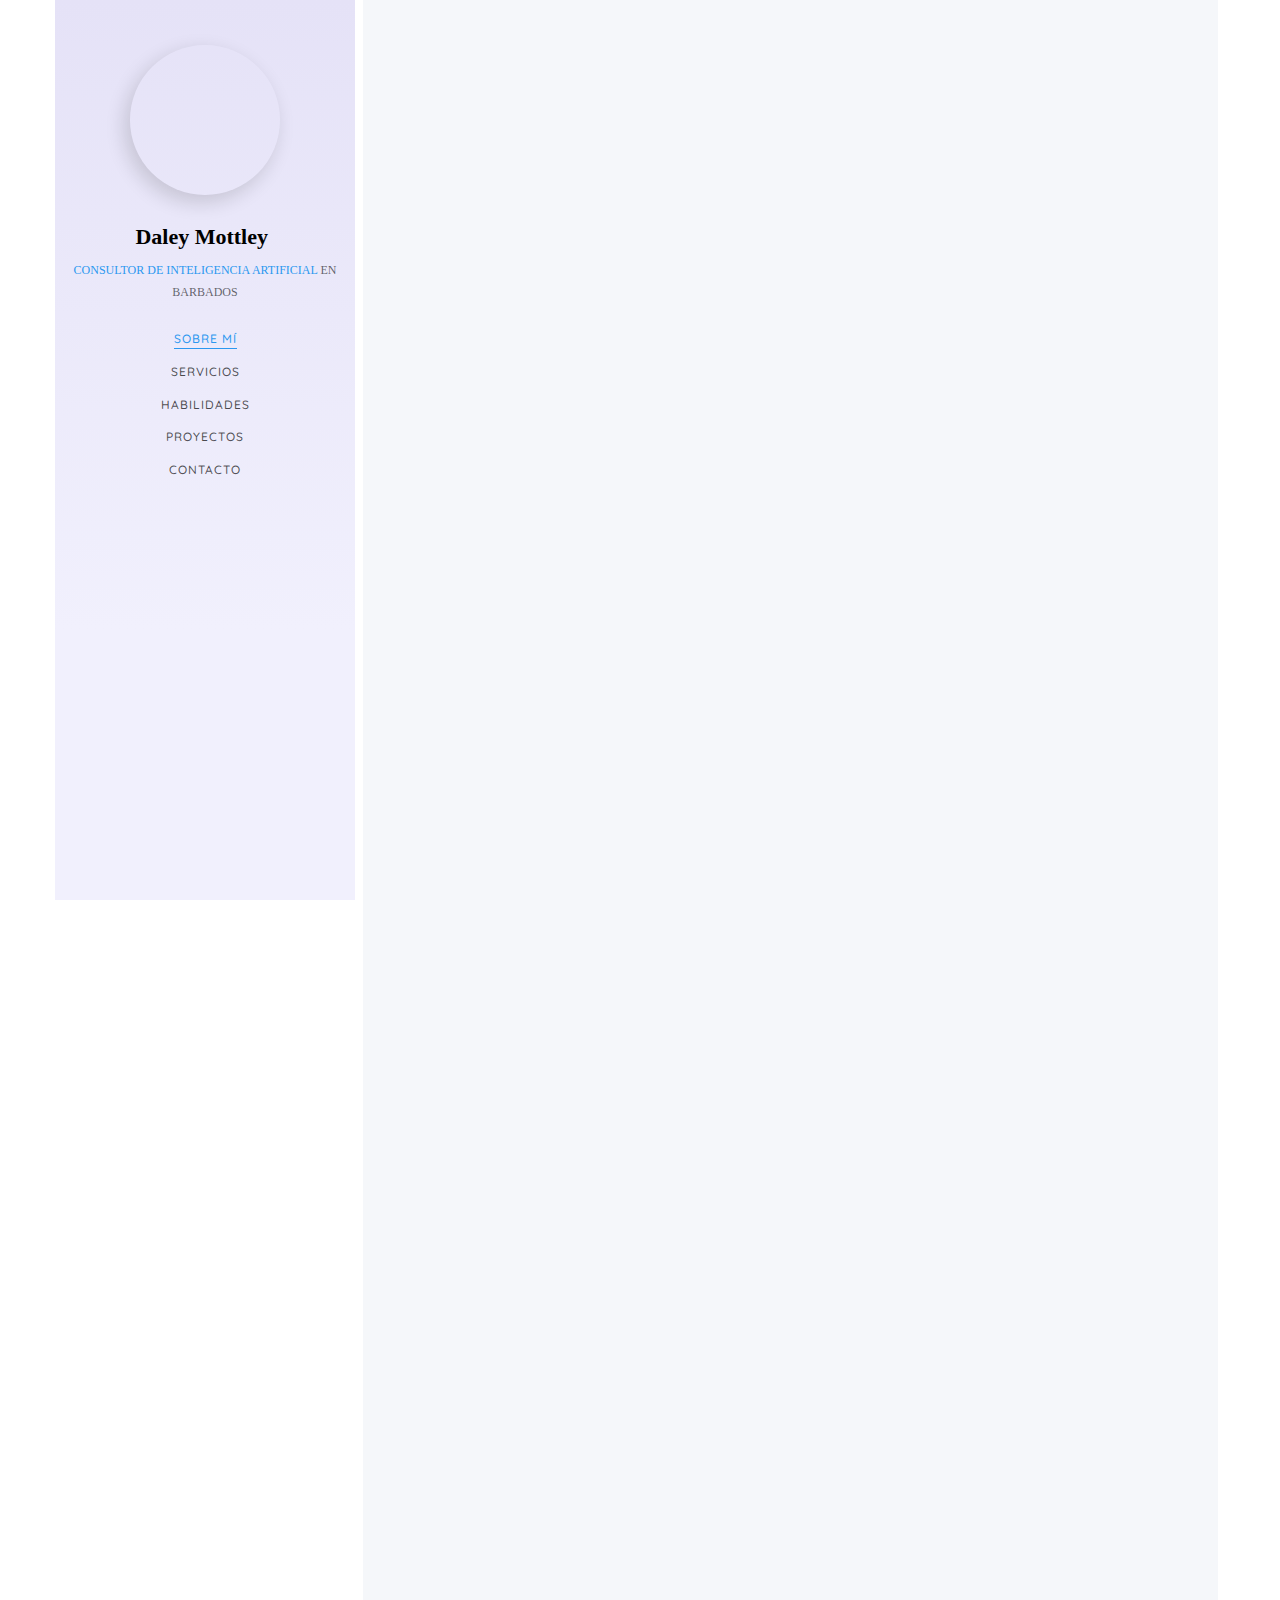
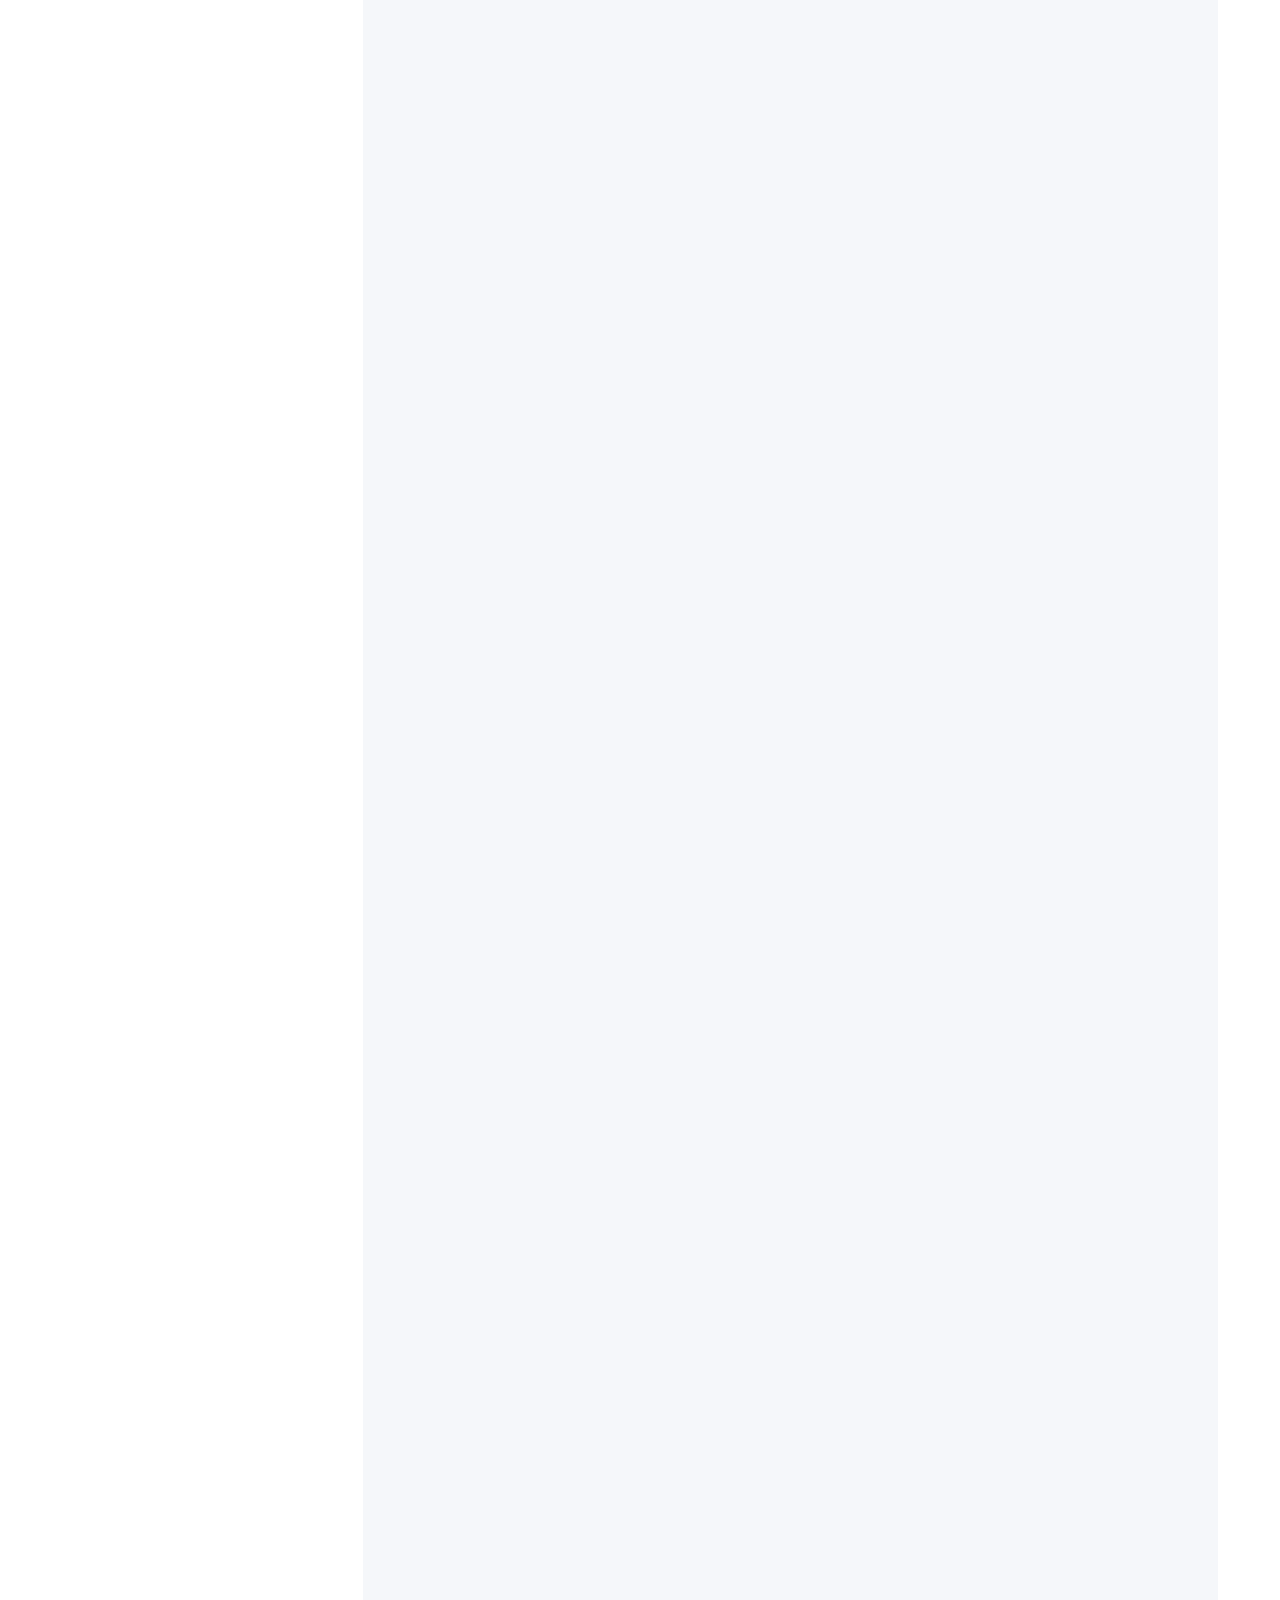
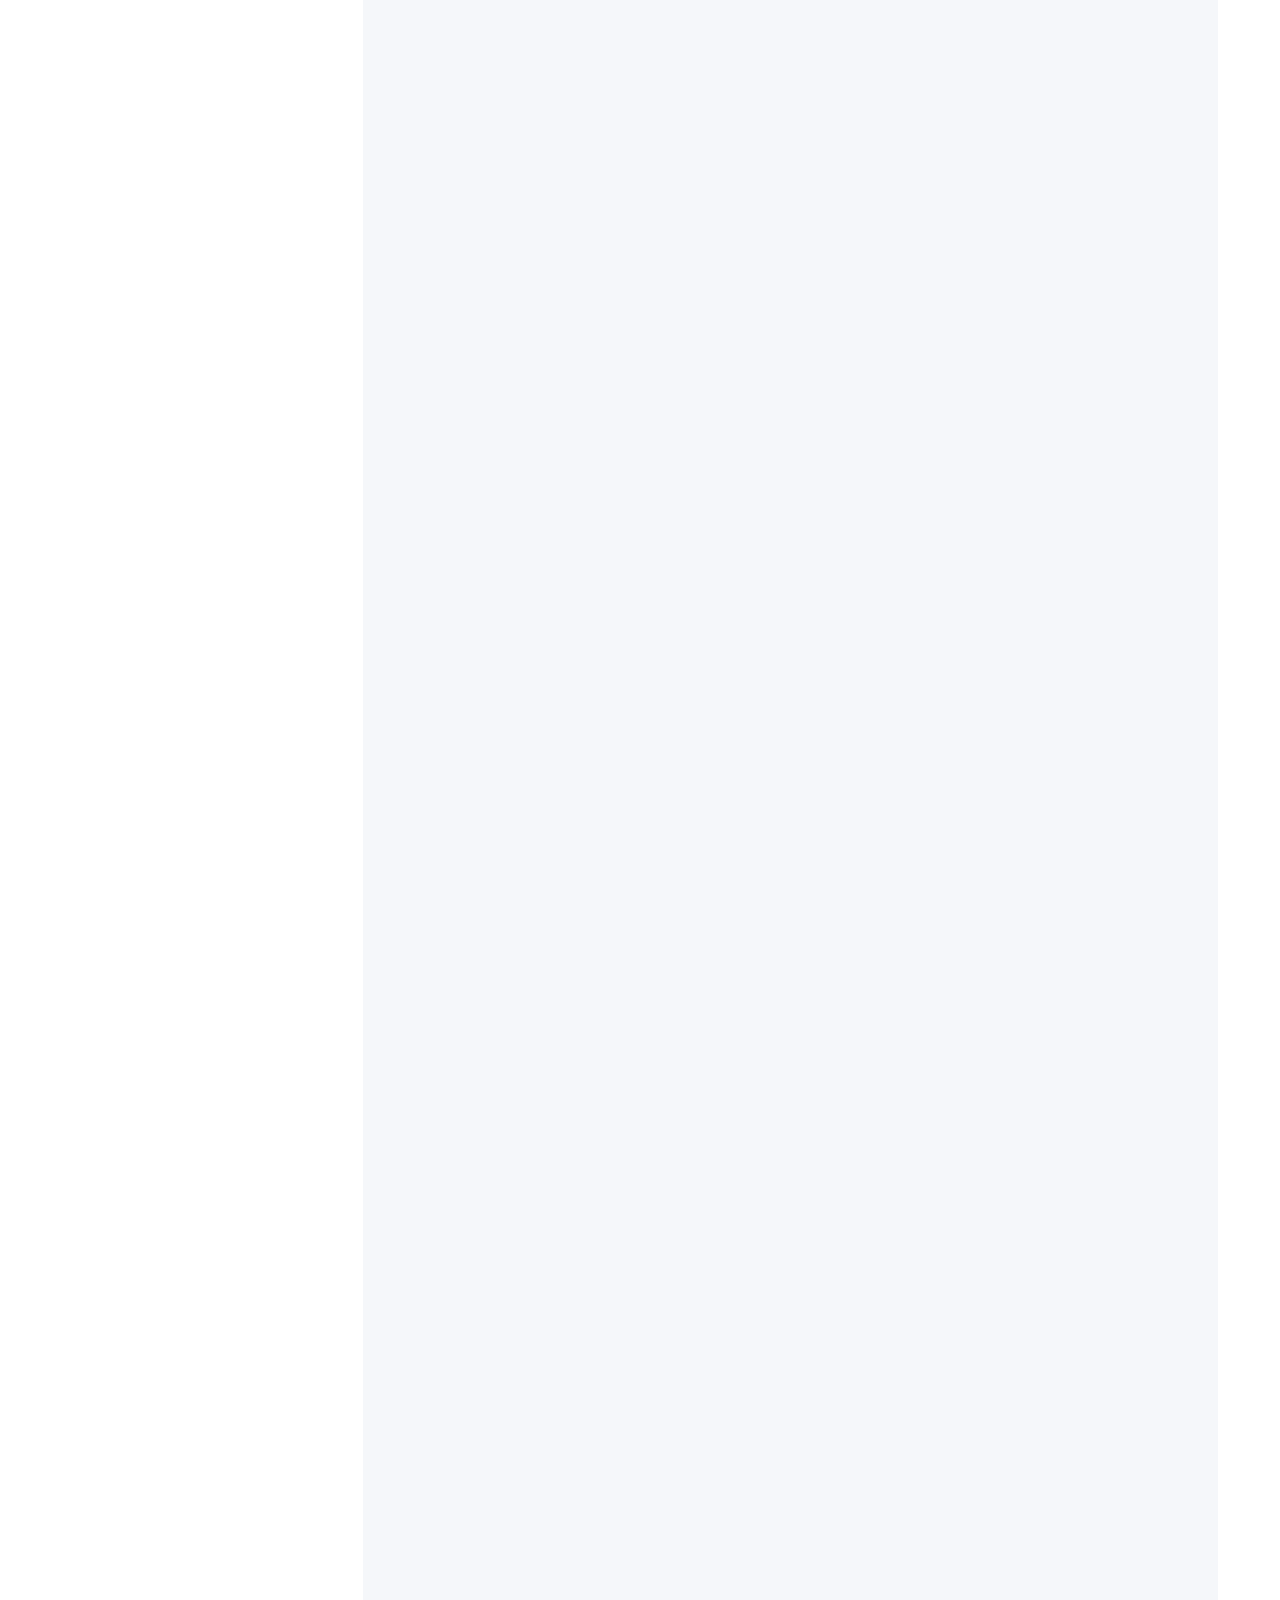
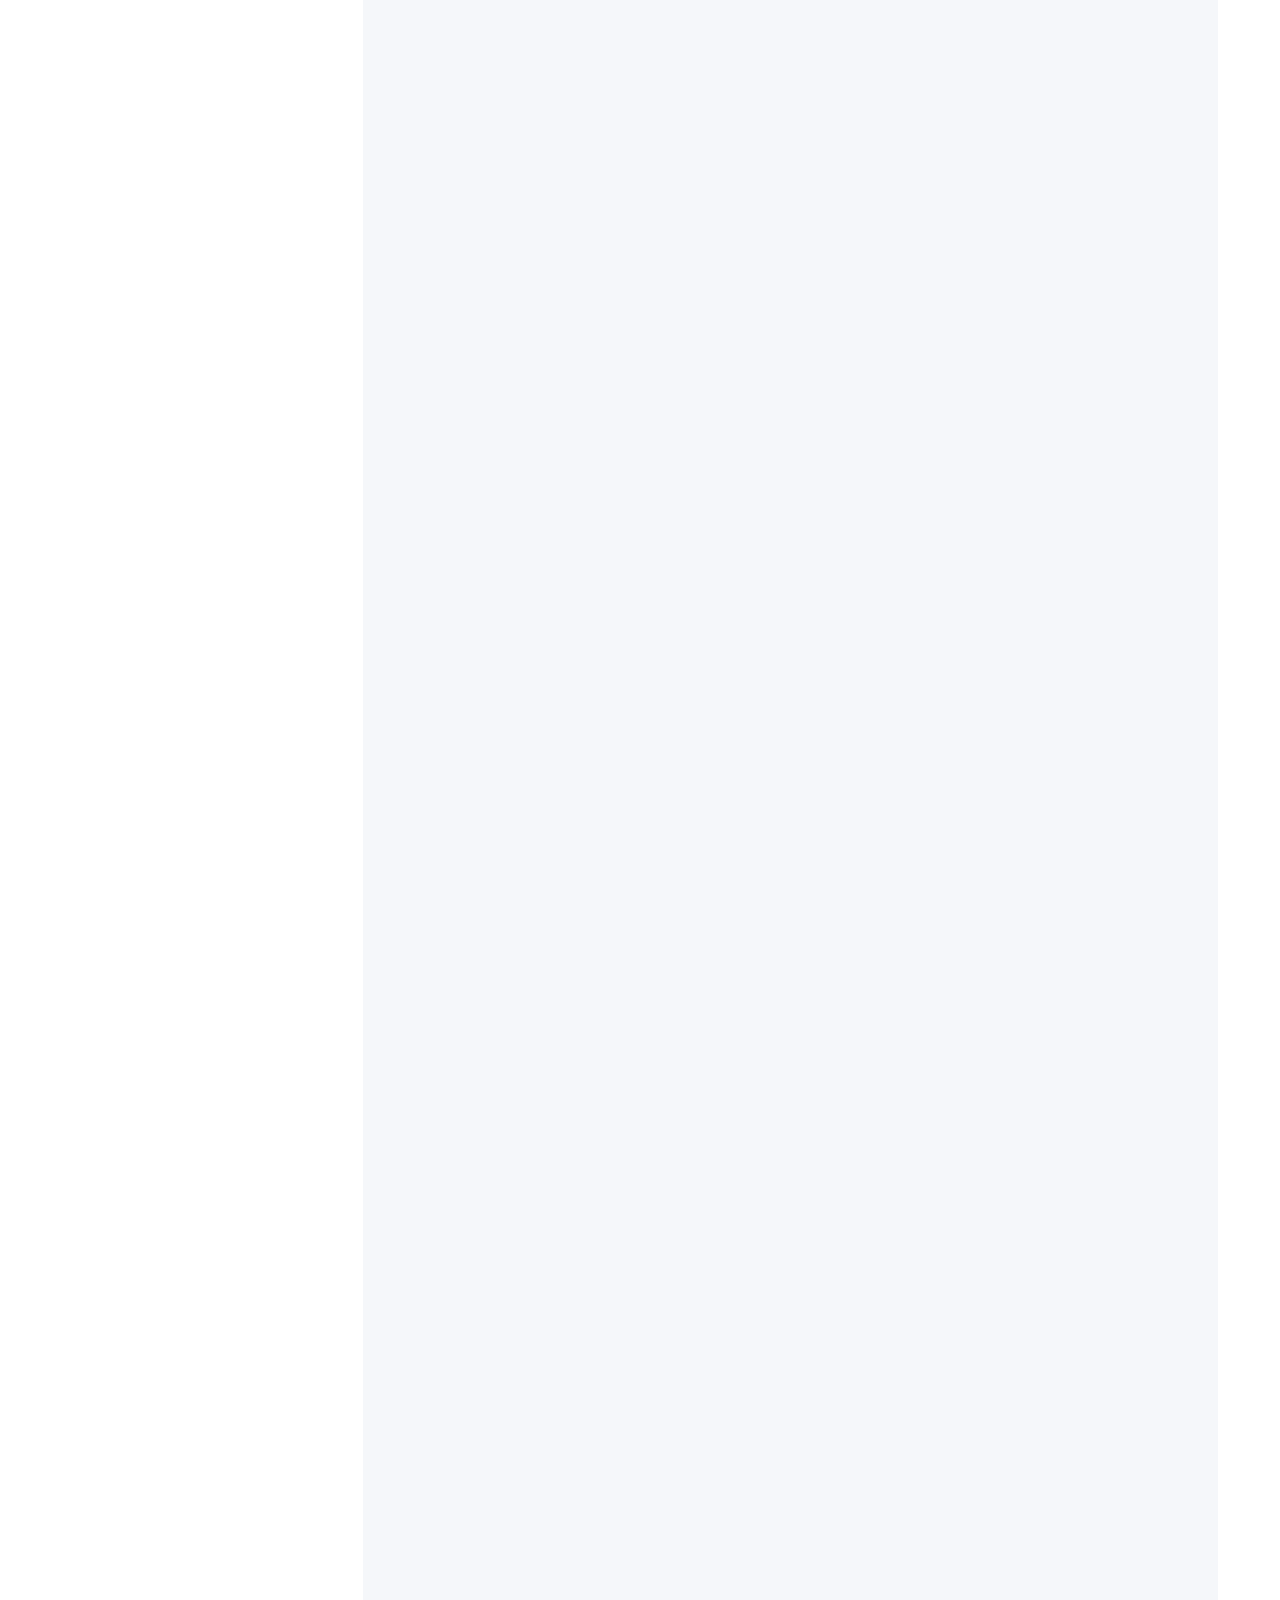
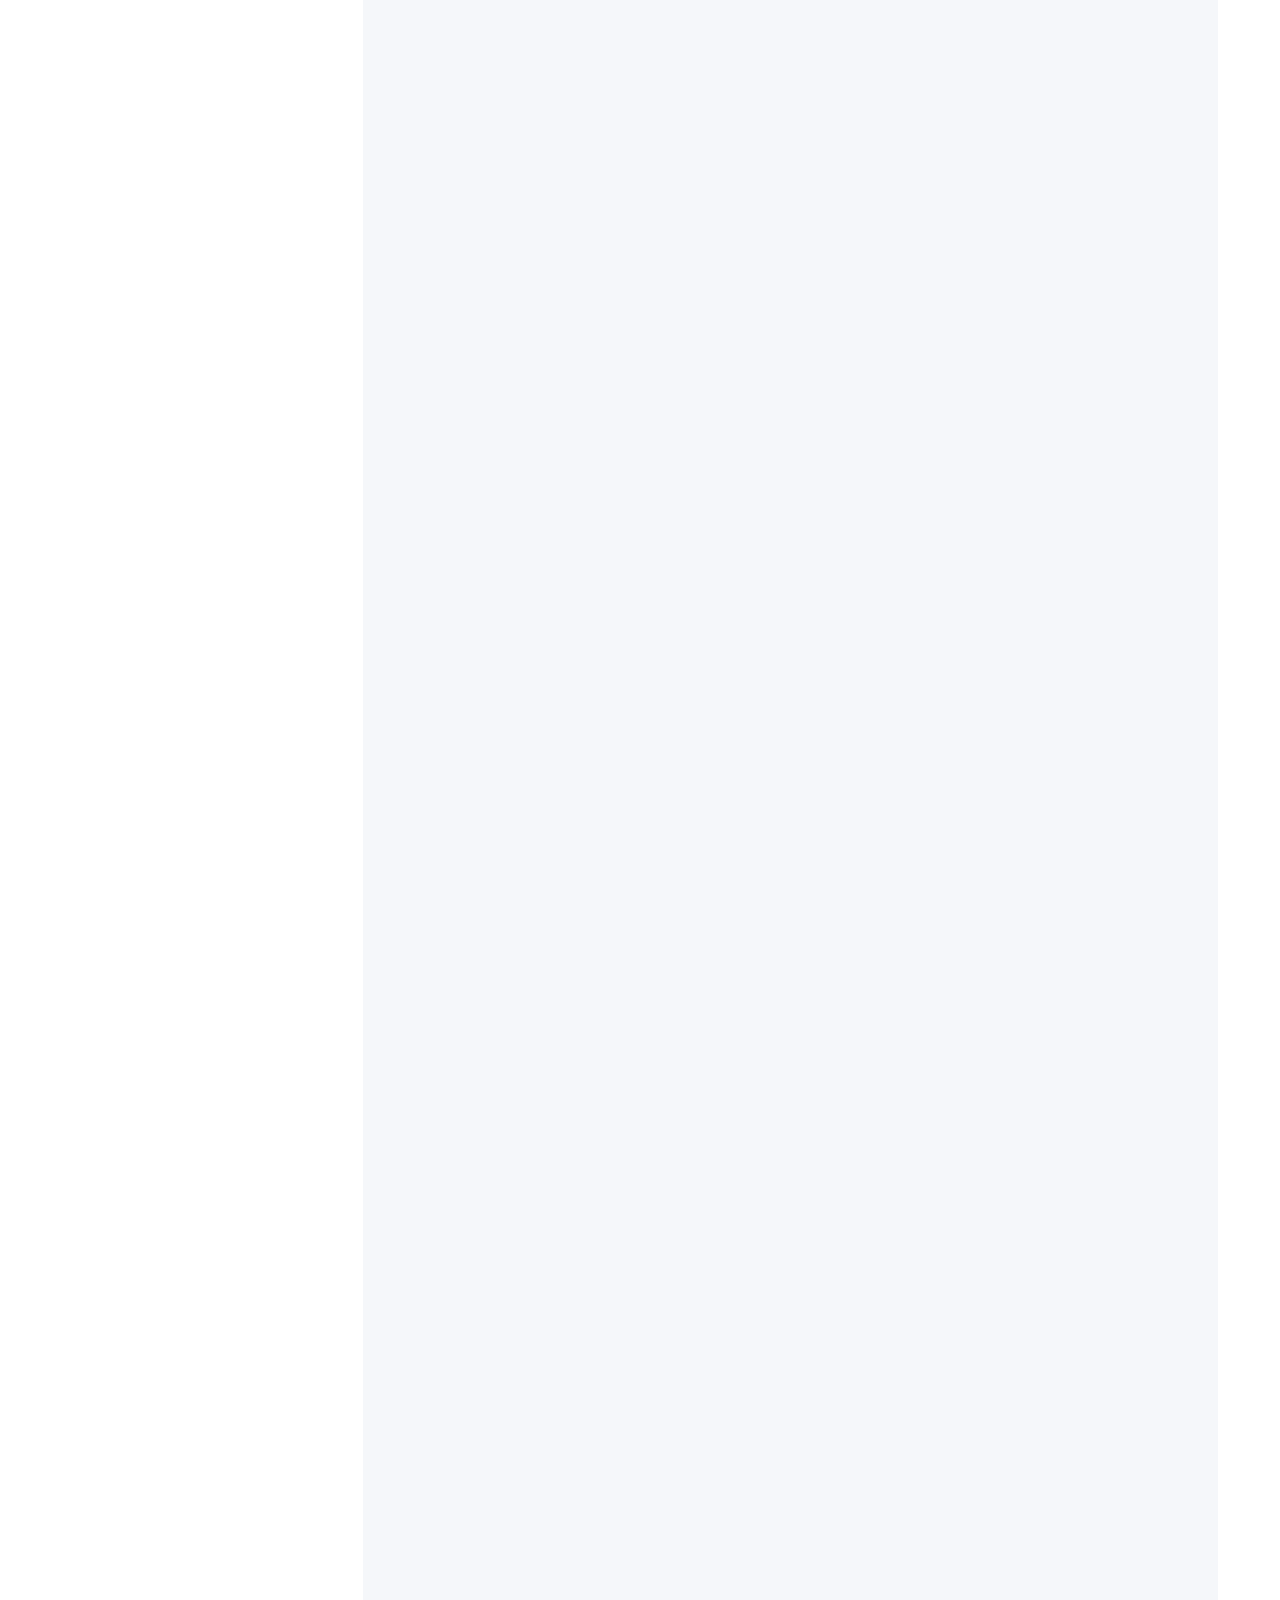
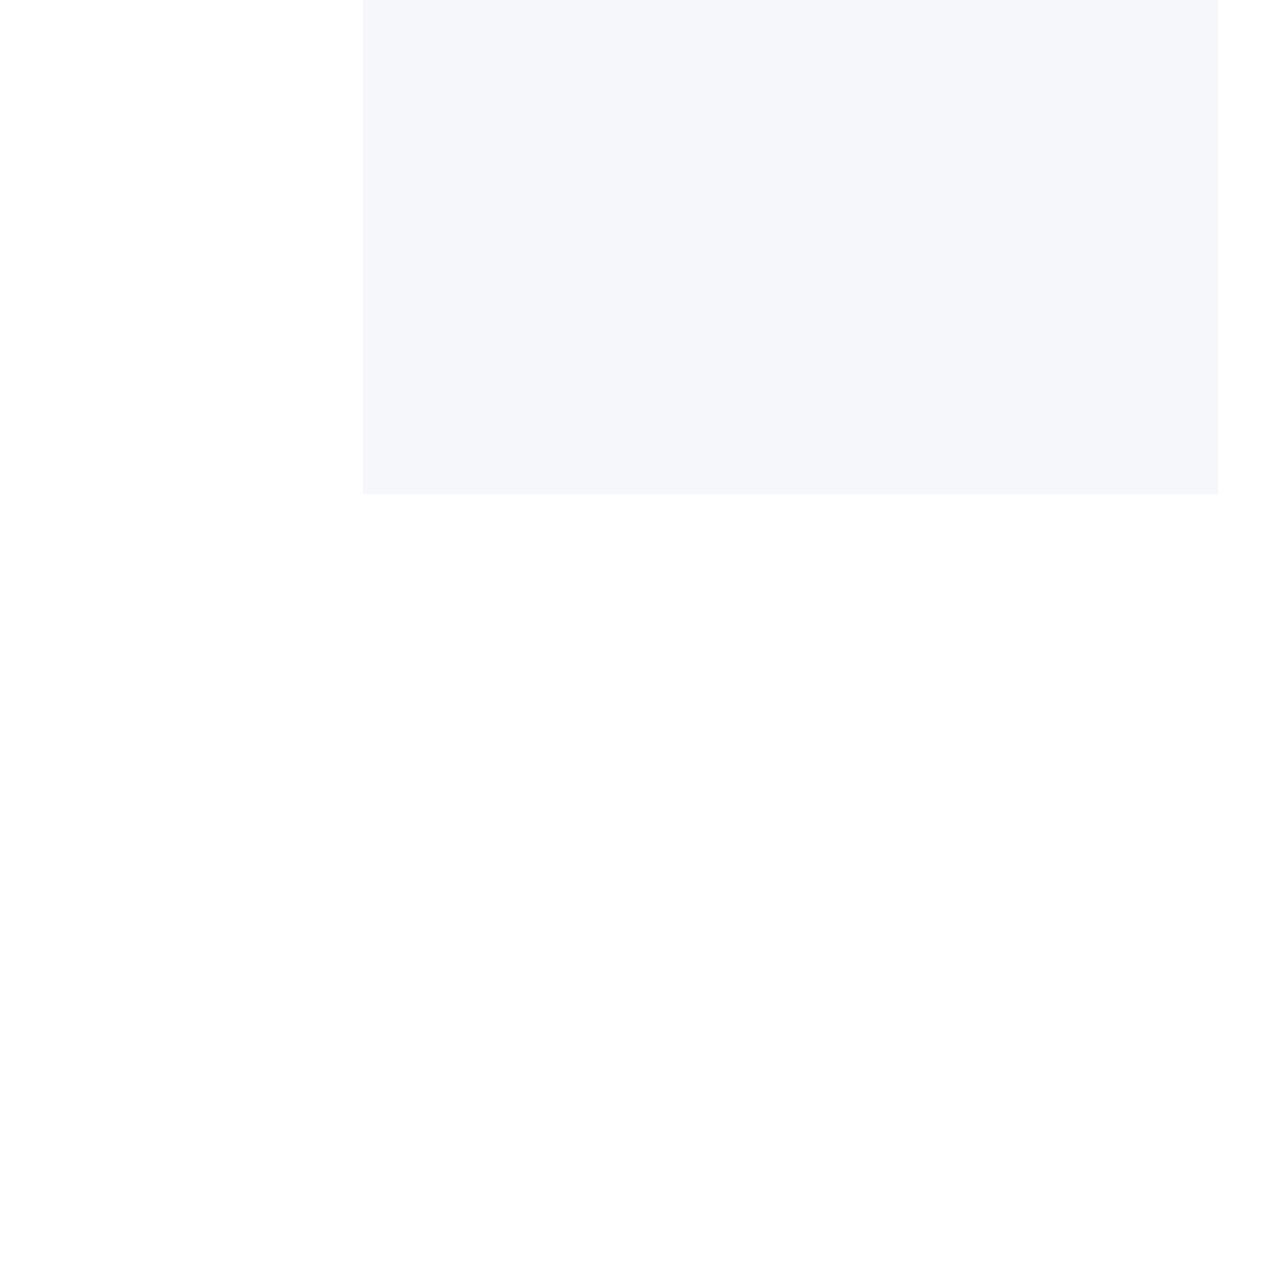
==== index.html @ b082b264 "feat: traducir descripciones de proyectos" ====
<!DOCTYPE HTML>
<html>

<head>
	<meta name="robots" content="noindex">
	<meta charset="utf-8">
	<meta http-equiv="X-UA-Compatible" content="IE=edge">
	<title>Daley Mottley | Consultor de Inteligencia Artificial </title>
	<meta name="viewport" content="width=device-width, initial-scale=1">
	<meta name=" description" content="" />
	<meta name="keywords" content="" />
	<meta name="author" content="Daley Mottley" />

	<!-- Facebook and Twitter integration -->
	<meta property="og:title" content="Daley Mottley | Consultor de Inteligencia Artificial" />
	<meta property="og:image" content="" />
	<meta property="og:url" content="" />
	<meta property="og:site_name" content="" />
	<meta property="og:description" content="" />
	<meta name="twitter:title" content="" />
	<meta name="twitter:image" content="" />
	<meta name="twitter:url" content="" />
	<meta name="twitter:card" content="" />

	<!-- Place favicon.ico and apple-touch-icon.png in the root directory -->
	<link rel="shortcut icon" href="favicon.ico">

	<link href="https://fonts.googleapis.com/css?family=Quicksand:300,400,500,700" rel="stylesheet">
	<link href="https://fonts.googleapis.com/css?family=Playfair+Display:400,400i,700" rel="stylesheet">

	<!-- Animate.css -->
	<link rel="stylesheet" href="css/animate.css">
	<!-- Icomoon Icon Fonts-->
	<link rel="stylesheet" href="css/icomoon.css">
	<!-- Bootstrap  -->
	<link rel="stylesheet" href="css/bootstrap.css">
	<!-- Flexslider  -->
	<link rel="stylesheet" href="css/flexslider.css">
	<!-- Flaticons  -->
	<link rel="stylesheet" href="fonts/flaticon/font/flaticon.css">
	<!-- Owl Carousel -->
	<link rel="stylesheet" href="css/owl.carousel.min.css">
	<link rel="stylesheet" href="css/owl.theme.default.min.css">
	<!-- Theme style  -->
	<link rel="stylesheet" href="css/style.css">

	<!-- Custom CSS  -->

	<link rel="stylesheet" href="css/custom.css">
	<!-- Modernizr JS -->
	<script src="js/modernizr-2.6.2.min.js"></script>
	<!-- FOR IE9 below -->
	<!--[if lt IE 9]>
	<script src="js/respond.min.js"></script>
	<![endif]-->

	<!-- Google tag (gtag.js) -->
	<script async src="https://www.googletagmanager.com/gtag/js?id=G-EBJP4J0R5C"></script>
	<script>
		window.dataLayer = window.dataLayer || [];
		function gtag() {dataLayer.push(arguments);}
		gtag('js', new Date());

		gtag('config', 'G-EBJP4J0R5C');
	</script>
	<script>
    !function(t,e){var o,n,p,r;e.__SV||(window.posthog=e,e._i=[],e.init=function(i,s,a){function g(t,e){var o=e.split(".");2==o.length&&(t=t[o[0]],e=o[1]),t[e]=function(){t.push([e].concat(Array.prototype.slice.call(arguments,0)))}}(p=t.createElement("script")).type="text/javascript",p.async=!0,p.src=s.api_host.replace(".i.posthog.com","-assets.i.posthog.com")+"/static/array.js",(r=t.getElementsByTagName("script")[0]).parentNode.insertBefore(p,r);var u=e;for(void 0!==a?u=e[a]=[]:a="posthog",u.people=u.people||[],u.toString=function(t){var e="posthog";return"posthog"!==a&&(e+="."+a),t||(e+=" (stub)"),e},u.people.toString=function(){return u.toString(1)+".people (stub)"},o="init push capture register register_once register_for_session unregister unregister_for_session getFeatureFlag getFeatureFlagPayload isFeatureEnabled reloadFeatureFlags updateEarlyAccessFeatureEnrollment getEarlyAccessFeatures on onFeatureFlags onSessionId getSurveys getActiveMatchingSurveys renderSurvey canRenderSurvey getNextSurveyStep identify setPersonProperties group resetGroups setPersonPropertiesForFlags resetPersonPropertiesForFlags setGroupPropertiesForFlags resetGroupPropertiesForFlags reset get_distinct_id getGroups get_session_id get_session_replay_url alias set_config startSessionRecording stopSessionRecording sessionRecordingStarted loadToolbar get_property getSessionProperty createPersonProfile opt_in_capturing opt_out_capturing has_opted_in_capturing has_opted_out_capturing clear_opt_in_out_capturing debug".split(" "),n=0;n<o.length;n++)g(u,o[n]);e._i.push([i,s,a])},e.__SV=1)}(document,window.posthog||[]);
    posthog.init('phc_d12Cfip5bAiE4Q82fjAJ5Oh4ygZ5k7ev14IvckWrLfq',{api_host:'https://us.i.posthog.com', person_profiles: 'identified_only' // or 'always' to create profiles for anonymous users as well
        })
																																												</script>

</head>

<body>
	<div id="colorlib-page">
		<div class="container-wrap">
			<a href="#" class="js-colorlib-nav-toggle colorlib-nav-toggle" data-toggle="collapse" data-target="#navbar"
				aria-expanded="false" aria-controls="navbar"><i></i></a>
			<aside id="colorlib-aside" role="complementary" class="border js-fullheight">
				<div class="text-center">
					<div class="author-img"
						style="background-image: url(https://res.cloudinary.com/dzpafdvkm/image/upload/v1719909061/Portfolio/profile-pic.png);">
					</div>
					<h1 id="colorlib-logo"><a href="index.html">Daley Mottley</a></h1>
					<span class="position"><a href="#">Consultor de inteligencia artificial</a> en Barbados</span>
				</div>
				<nav id="colorlib-main-menu" role="navigation" class="navbar">
					<div id="navbar" class="collapse">
						<ul>
    <!-- <li class="active"><a href="#" data-nav-section="home">Inicio</a></li> -->
    <li><a href="#" data-nav-section="about">Sobre mí</a></li>
    <li><a href="#" data-nav-section="services">Servicios</a></li>
    <li><a href="#" data-nav-section="skills">Habilidades</a></li>
    <li><a href="#" data-nav-section="projects">Proyectos</a></li>
    <li><a href="#" data-nav-section="contact">Contacto</a></li>
</ul>
					</div>
				</nav>



				<div class="colorlib-footer">


				</div>

			</aside>

			<div class="container">
					<div id="colorlib-main">
						<section class="colorlib-about" data-section="about">
    <div class="colorlib-narrow-content">
        <div class="row">
            <div class="col-md-12">
                <div class="row row-bottom-padded-sm z">
                    <div class="col-md-12">
                        <div class="about-desc">
                            <span class="heading-meta animate-box" data-animate-effect="fadeInLeft">Sobre mí</span>
                            <h2 class="colorlib-heading animate-box" data-animate-effect="fadeInLeft">¿Quién soy?</h2>

                            <div class="author-img visible-xs-block hidden-sm hidden-md hidden-lg animate-box"
                                data-animate-effect="fadeIn"
                                style="background-image: url(https://res.cloudinary.com/dzpafdvkm/image/upload/v1719909061/Portfolio/profile-pic.png);">
                            </div>

                            <p class="animate-box" data-animate-effect="fadeInLeft">
                                <strong>¡Hola! Soy Daley Mottley</strong> y te doy la bienvenida a mi rincón en la web.
                                Soy un Consultor de Inteligencia Artificial y Desarrollador Web,
                                orgullosamente ubicado en la hermosa isla de Barbados. Con una Licenciatura en Ciencias Aplicadas en
                                Ciencias de la Computación, me apasiona crear soluciones impulsadas por Inteligencia Artificial
                                y aplicaciones web dinámicas que mejoren el rendimiento y la eficiencia empresarial.
                            </p>

                            <p class="animate-box" data-animate-effect="fadeInLeft">
                                Mi misión es empoderar a empresas y emprendedores creando aplicaciones personalizadas y soluciones
                                inteligentes que simplifiquen las operaciones y aumenten la productividad. Estoy apasionado por aprovechar
                                la tecnología para resolver problemas complejos y convertirlos en herramientas efectivas y fáciles de usar que
                                impulsen el éxito. Ya sea que busques automatizar flujos de trabajo, interactuar con asistentes de Inteligencia Artificial o
                                construir plataformas web robustas, estoy aquí para ayudarte a alcanzar tus metas con precisión y creatividad.
                            </p>
                        </div>
                    </div>
                </div>
            </div>
        </div>
    </div>
						</section>

   <section class="colorlib-services" data-section="services">
    <div class="colorlib-narrow-content">
        <div class="row">
            <div class="col-md-12 animate-box" data-animate-effect="fadeInLeft">
                <span class="heading-meta">¿Qué hago?</span>
                <h2 class="colorlib-heading">Aquí están algunas de mis áreas de experiencia</h2>
            </div>
        </div>
        <div class="row row-pt-md">
            <div class="col-md-12 text-center animate-box">
                <div class="services color-1">
                    <span class="icon">
                        <i class="icon-bulb"></i>
                    </span>
                    <div class="desc">
                        <h3>Consultoría en Inteligencia Artificial (I.A.)</h3>
                        <p>Proporciono orientación estratégica e implemento tecnologías avanzadas de I.A. para optimizar procesos empresariales y mejorar la toma de decisiones.</p>
                    </div>
                </div>
            </div>
            <div class="col-md-12 text-center animate-box">
                <div class="services color-3">
                    <span class="icon">
                        <i class="icon-user"></i>
                    </span>
                    <div class="desc">
                        <h3>Desarrollo de Asistentes de Inteligencia Artificial</h3>
                        <p>Creo asistentes inteligentes que mejoran el compromiso del usuario, automatizan interacciones y ofrecen experiencias personalizadas.</p>
                    </div>
                </div>
            </div>
            <div class="col-md-12 text-center animate-box">
                <div class="services color-4">
                    <span class="icon">
                        <i class="icon-world"></i>
                    </span>
                    <div class="desc">
                        <h3>Desarrollo Web</h3>
                        <p>Diseño y desarrollo sitios web de alta calidad y responsivos para mejorar la experiencia del usuario y apoyar el crecimiento de su negocio.</p>
                    </div>
                </div>
            </div>
            <div class="col-md-12 text-center animate-box">
                <div class="services color-5">
                    <span class="icon">
                        <i class="icon-settings"></i>
                    </span>
                    <div class="desc">
                        <h3>Soluciones de Automatización de Flujos de Trabajo</h3>
                        <p>Automatizo flujos de trabajo y mejoro la productividad con soluciones adaptables que simplifican sus operaciones.</p>
                    </div>
                </div>
            </div>
        </div>
    </div>
   </section>
									



									
									<section class="colorlib-skills" data-section="skills">

										<div class="colorlib-narrow-content">
											<div class="row">
												<div class="col-md-12   animate-box" data-animate-effect="fadeInLeft">
													<span class="heading-meta">Mi Especialidad</span>
													<h2 class="colorlib-heading animate-box">Mis Habilidades</h2>
												</div>
											</div>
										<div class="row">
												<div class="col-md-12 animate-box" data-animate-effect="fadeInLeft">
												</div>
											</div>


											<div class="row">
												<h3 class="header-3 col-md-12 animate-box" data-animate-effect="fadeInLeft">Lenguajes de Programación</h3>
												<div class="flex flex-wrap justify-center space-x-12 col-md-12">

													<div class="flex flex-col justify-center items-center animate-box"
														data-animate-effect="fadeInTop">
														<img src="https://res.cloudinary.com/dzpafdvkm/image/upload/v1719815960/Portfolio/logos/python-logo.png"
															class="w-[40px] lg:w-[50px] h-[40px] lg:h-[50px] m-0" style="margin-bottom:0;">
														<p class="text-sm lg:text-base">Python</p>
													</div>
													<div class="flex flex-col justify-center items-center animate-box"
														data-animate-effect="fadeInTop">
														<img src="https://res.cloudinary.com/dzpafdvkm/image/upload/v1719815960/Portfolio/logos/javascript-logo.png"
															class="w-[40px] lg:w-[50px] h-[40px] lg:h-[50px] m-0" style="margin-bottom:0;">
														<p class="text-sm lg:text-base">Javascript</p>
													</div>


													<div class="flex flex-col justify-center items-center animate-box"
														data-animate-effect="fadeInTop">
														<img src="https://res.cloudinary.com/dzpafdvkm/image/upload/v1719815960/Portfolio/logos/java-logo.png"
															class="w-[40px] lg:w-[50px] h-[40px] lg:h-[50px] m-0" style="margin-bottom:0;">
														<p class="text-sm lg:text-base">Java</p>
													</div>


													<div class="flex flex-col justify-center items-center animate-box"
														data-animate-effect="fadeInTop">
														<img src="https://res.cloudinary.com/dzpafdvkm/image/upload/v1719815960/Portfolio/logos/php-logo.png"
															class="w-[40px] lg:w-[50px] h-[40px] lg:h-[50px] m-0" style="margin-bottom:0;">
														<p class="text-sm lg:text-base">PHP</p>
													</div>
													<div class="flex flex-col justify-center items-center animate-box"
														data-animate-effect="fadeInTop">
														<img src="https://res.cloudinary.com/dzpafdvkm/image/upload/v1719815960/Portfolio/logos/cplusplus-logo.png"
															class="w-[40px] lg:w-[50px] h-[40px] lg:h-[50px] m-0" style="margin-bottom:0;">
														<p class="text-sm lg:text-base">C++</p>
													</div>
												</div>


											</div>
											<div class="row">
												<h3 class="header-3 col-md-12 animate-box" data-animate-effect="fadeInLeft">Desarrollo Backend</h3>
												<div class="flex flex-wrap justify-center space-x-12 col-md-12">

													<div class="flex flex-col justify-center items-center animate-box"
														data-animate-effect="fadeInTop">
														<img src="https://res.cloudinary.com/dzpafdvkm/image/upload/v1719815960/Portfolio/logos/nodejs.svg"
															class="w-[40px] lg:w-[50px] h-[40px] lg:h-[50px] m-0" style="margin-bottom:0;">
														<p class="text-sm lg:text-base">NodeJS</p>
													</div>

													<div class="flex flex-col justify-center items-center animate-box"
														data-animate-effect="fadeInTop">
														<img src="https://res.cloudinary.com/dzpafdvkm/image/upload/v1719815960/Portfolio/logos/firebase-logo.png"
															class="w-[40px] lg:w-[50px] h-[40px] lg:h-[50px] m-0" style="margin-bottom:0;">
														<p class="text-sm lg:text-base">Firebase</p>
													</div>

													<div class="flex flex-col justify-center items-center animate-box"
														data-animate-effect="fadeInTop">
														<img src="https://res.cloudinary.com/dzpafdvkm/image/upload/v1719815960/Portfolio/logos/aws-logo.svg"
															class="w-[40px] lg:w-[50px] h-[40px] lg:h-[50px] m-0" style="margin-bottom:0;">
														<p class="text-sm lg:text-base">AWS</p>
													</div>

													<div class="flex flex-col justify-center items-center animate-box"
														data-animate-effect="fadeInTop">
														<img src="https://res.cloudinary.com/dzpafdvkm/image/upload/v1719815960/Portfolio/logos/mongodb-logo.png"
															class="w-[40px] lg:w-[50px] h-[40px] lg:h-[50px] m-0" style="margin-bottom:0;">
														<p class="text-sm lg:text-base">MongoDB</p>
													</div>
													<div class="flex flex-col justify-center items-center animate-box"
														data-animate-effect="fadeInTop">
														<img src="https://res.cloudinary.com/dzpafdvkm/image/upload/v1719815960/Portfolio/logos/airtable-logo.svg"
															class="w-[40px] lg:w-[50px] h-[40px] lg:h-[50px] m-0" style="margin-bottom:0;">
														<p class="text-sm lg:text-base">AirTable</p>
													</div>


													<div class="flex flex-col justify-center items-center animate-box"
														data-animate-effect="fadeInTop">
														<img src="https://res.cloudinary.com/dzpafdvkm/image/upload/v1719815960/Portfolio/logos/mysql-logo.png"
															class="w100" style="margin-bottom:0;">
														<p class="text-sm lg:text-base">MySQL</p>
													</div>



												</div>

											</div>

											<div class="row">
												<h3 class="header-3 col-md-12 animate-box" data-animate-effect="fadeInLeft">Desarrollo de frontend</h3>
												<div class="flex flex-wrap justify-center space-x-12 col-md-12">
													<div class="flex flex-col justify-center items-center animate-box"
														data-animate-effect="fadeInTop">
														<img src="https://res.cloudinary.com/dzpafdvkm/image/upload/v1719815960/Portfolio/logos/vuejs.svg"
															class="w-[40px] lg:w-[50px] h-[40px] lg:h-[50px] m-0" style="margin-bottom:0;">
														<p class="text-sm lg:text-base">VueJS</p>
													</div>
													<div class="flex flex-col justify-center items-center animate-box"
														data-animate-effect="fadeInTop">
														<img src="https://res.cloudinary.com/dzpafdvkm/image/upload/v1719815960/Portfolio/logos/nuxtjs-logo.png"
															class="w-[40px] lg:w-[50px] h-[40px] lg:h-[50px] m-0" style="margin-bottom:0;">
														<p class="text-sm lg:text-base">NuxtJS</p>
													</div>
													<div class="flex flex-col justify-center items-center animate-box"
														data-animate-effect="fadeInTop">
														<img src="https://res.cloudinary.com/dzpafdvkm/image/upload/v1719815960/Portfolio/logos/sass-logo.png"
															class="w-[40px] lg:w-[50px] h-[40px] lg:h-[50px] m-0" style="margin-bottom:0;">
														<p class="text-sm lg:text-base">Sass</p>
													</div>
													<div class="flex flex-col justify-center items-center animate-box"
														data-animate-effect="fadeInTop">
														<img src="https://res.cloudinary.com/dzpafdvkm/image/upload/v1727666324/Portfolio/logos/figma-logo.svg"
															class="w-[40px] lg:w-[50px] h-[40px] lg:h-[50px] m-0" style="margin-bottom:0;">
														<p class="text-sm lg:text-base">Figma</p>
													</div>
												</div>

											</div>

											<div class="row">
												<h3 class="header-3 col-md-12 animate-box" data-animate-effect="fadeInLeft">Sistemas de gestión de contenidos</h3>
												<div class="flex flex-wrap justify-center space-x-12 col-md-12">
													<div class="flex flex-col justify-center items-center animate-box"
														data-animate-effect="fadeInTop">
														<img src="https://res.cloudinary.com/dzpafdvkm/image/upload/v1719815960/Portfolio/logos/wordpress.svg"
															class="w-[40px] lg:w-[50px] h-[40px] lg:h-[50px] m-0" style="margin-bottom:0;">
														<p class="text-sm lg:text-base">Wordpress</p>
													</div>
													<div class="flex flex-col justify-center items-center animate-box"
														data-animate-effect="fadeInTop">
														<img src="https://res.cloudinary.com/dzpafdvkm/image/upload/v1719815960/Portfolio/logos/webflow.svg"
															class="w70" style="margin-bottom:0;">
														<p class="text-sm lg:text-base">Webflow</p>
													</div>
													<div class="flex flex-col justify-center items-center animate-box"
														data-animate-effect="fadeInTop">
														<img src="https://res.cloudinary.com/dzpafdvkm/image/upload/v1719815960/Portfolio/logos/drupal.svg"
															class="w-[40px] lg:w-[50px] h-[40px] lg:h-[50px] m-0" style="margin-bottom:0;">
														<p class="text-sm lg:text-base">Drupal</p>
													</div>
												</div>

											</div>
											<div class="row">
												<h3 class="header-3 col-md-12 animate-box" data-animate-effect="fadeInLeft">Plataformas de desarrollo
y automatización de inteligencia artificial</h3>
												<div class="flex flex-wrap justify-center space-x-12 col-md-12">
													<div class="flex flex-col justify-center items-center animate-box"
														data-animate-effect="fadeInTop">
														<img src="https://res.cloudinary.com/dzpafdvkm/image/upload/v1719815960/Portfolio/logos/openai-logo.png"
															class="w90" style="margin-bottom:0;">

														<p class="text-sm lg:text-base"> OpenAI</p>
													</div>

													<div class="flex flex-col justify-center items-center animate-box"
														data-animate-effect="fadeInTop">
														<img src="https://res.cloudinary.com/dzpafdvkm/image/upload/v1719815960/Portfolio/logos/langchain-logo.svg"
															class="w100" style="margin-bottom:0;">
														<p class="text-sm lg:text-base">Langchain</p>
													</div>
													<div class="flex flex-col justify-center items-center animate-box"
														data-animate-effect="fadeInTop">
														<img src="https://res.cloudinary.com/dzpafdvkm/image/upload/v1720600489/Portfolio/logos/voiceflow-logo.jpg"
															class="w-[40px] lg:w-[50px] h-[40px] lg:h-[50px] m-0" style="margin-bottom:0;">
														<p class="text-sm lg:text-base">Voiceflow</p>
													</div>

													<div class="flex flex-col justify-center items-center animate-box"
														data-animate-effect="fadeInTop">
														<img src="https://res.cloudinary.com/dzpafdvkm/image/upload/v1719815960/Portfolio/logos/botpress-logo.svg"
															class="w-[40px] lg:w-[50px] h-[40px] lg:h-[50px] m-0" style="margin-bottom:0;">
														<p class="text-sm lg:text-base">Botpress</p>
													</div>
													<div class="flex flex-col justify-center items-center animate-box"
					"flex flex-col justify-center items-center animate-box"
 														data-animate-effect="fadeInTop">
														<img src="https://res.cloudinary.com/dzpafdvkm/image/upload/v1720603511/Portfolio/logos/agentive-logo.svg"
															class="w-[40px] lg:w-[50px] h-[40px] lg:h-[50px] m-0" style="margin-bottom:0;">
														<p class="text-sm lg:text-base">Agentive</p>
													</div>



													<div class="flex flex-col justify-center items-center animate-box"
														data-animate-effect="fadeInTop">
														<img src="https://res.cloudinary.com/dzpafdvkm/image/upload/v1720602723/Portfolio/logos/make-logo.webp"
															class="w-[40px] lg:w-[50px] h-[40px] lg:h-[50px] m-0" style="margin-bottom:0;">
														<p class="text-sm lg:text-base">Make</p>
													</div>
													<div class="flex flex-col justify-center items-center animate-box"
														data-animate-effect="fadeInTop">
														<img src="https://res.cloudinary.com/dzpafdvkm/image/upload/v1719815960/Portfolio/logos/zapier-logo.svg"
															class="w-[40px] lg:w-[50px] h-[40px] lg:h-[50px] m-0" style="margin-bottom:0;">
														<p class="text-sm lg:text-base">Zapier</p>
													</div>

													<div class="flex flex-col justify-center items-center animate-box"
														data-animate-effect="fadeInTop">
														<img src="https://res.cloudinary.com/dzpafdvkm/image/upload/v1719815960/Portfolio/logos/stack-ai-logo.svg"
															class="w70" style="margin-bottom:0;">
														<p class="text-sm lg:text-base">Stack AI</p>
													</div>

													<div class="flex flex-col justify-center items-center animate-box"
														data-animate-effect="fadeInTop">
														<img src="https://res.cloudinary.com/dzpafdvkm/image/upload/v1720602723/Portfolio/logos/vapi-ai-logo.webp"
															class="w-[40px] lg:w-[50px] h-[40px] lg:h-[50px] m-0" style="margin-bottom:0;">
														<p class="text-sm lg:text-base">Vapi AI</p>
													</div>
												</div>

											</div>
										</div>
									</section>

							<section class="colorlib-work" data-section="projects">
    <div class="colorlib-narrow-content">
        <div class="row">
            <div class="col-md-12 animate-box" data-animate-effect="fadeInLeft">
                <span class="heading-meta">Mi Trabajo</span>
                <h2 class="colorlib-heading animate-box">Trabajos Recientes</h2>
            </div>
        </div>
        <div class="row row-bottom-padded-sm animate-box">
            <div class="col-md-12">
                <p class="work-menu">
                    <span><a href="#" class="filter-btn active" data-filter="all">Todos</a></span>
                    <span><a href="#" class="filter-btn" data-filter="A.I. Development">Desarrollo de I.A.</a></span>
                    <span><a href="#" class="filter-btn" data-filter="Web Development">Desarrollo Web</a></span>
                    <span><a href="#" class="filter-btn" data-filter="Workflow Automation">Automatización de Flujos de Trabajo</a></span>
                </p>
            </div>
			    </div>

									
											<div class="row" id="project-list">
		

												<div class="card-project-container col-md-12 animate-box" data-animate-effect="fadeInLeft"
													data-category="Web Development">
													<article class="cardProject cardProject--reverse"><img
															src="https://res.cloudinary.com/dzpafdvkm/image/upload/v1718755654/Portfolio/web%20development/real-estate-1-compressed.jpg">
														<div class="cardProject__information">
															<h3>Sitio web de bienes raíces  </h3>
															<p>El sitio web de bienes raíces  es una plataforma dinámica diseñada para impulsar
las ventas de propiedades y mejorar la participación del cliente en la administración de propiedades y
los servicios de valoración.</p>
															<div class="cardProject_skills">
																<div class="cardSkill"><span>NodeJs</span></div>
																<div class="cardSkill"><span>Javascript</span></div>
																<div class="cardSkill"><span>ExpressJs</span></div>
																<div class="cardSkill"><span>MongoDB</span></div>

															</div>
															<div class="cardProject_links">

															</div>
														</div>
													</article>


												</div>

												<div class="card-project-container col-md-12 animate-box" data-animate-effect="fadeInTop"
													data-category="A.I. Development">
													<article class="cardProject "><img
															src="https://res.cloudinary.com/dzpafdvkm/image/upload/Portfolio/spa-compressed.jpg">
														<div class="cardProject__information">
															<h3>Spa & Wellness Clinic - A.I. Receptionist </h3>
															<p>The Spa & Wellness Clinic - A.I. Receptionist is a virtual assistant designed
																to enhance client service and streamline operations. Utilizing advanced
																A.I.,
																it manages appointment scheduling, provides information on services, and
																answers client inquiries. It offers personalized treatment recommendations
																and integrates with the center’s booking systems for efficient management.
																This intelligent receptionist automates routine tasks, ensuring a smooth and
																welcoming experience that boosts operational efficiency and elevates the
																client experience.</p>
															<div class="cardProject_skills">
																<div class="cardSkill"><span>Voiceflow</span></div>

																<div class="cardSkill"><span>Javascript</span></div>
																<div class="cardSkill"><span>ChatGPT</span></div>

															</div>
															<div class="cardProject_links">
																<div class="cardLink"><a target="_blank"
																		href="https://creator.voiceflow.com/prototype/653887a24b145e00079d62fb">View
																		demo <svg stroke="currentColor" fill="currentColor" stroke-width="0"
																			viewBox="0 0 512 512" height="2rem" width="2rem"
																			xmlns="http://www.w3.org/2000/svg">
																			<path
																				d="M432,320H400a16,16,0,0,0-16,16V448H64V128H208a16,16,0,0,0,16-16V80a16,16,0,0,0-16-16H48A48,48,0,0,0,0,112V464a48,48,0,0,0,48,48H400a48,48,0,0,0,48-48V336A16,16,0,0,0,432,320ZM488,0h-128c-21.37,0-32.05,25.91-17,41l35.73,35.73L135,320.37a24,24,0,0,0,0,34L157.67,377a24,24,0,0,0,34,0L435.28,133.32,471,169c15,15,41,4.5,41-17V24A24,24,0,0,0,488,0Z">
																			</path>
																		</svg></a></div>
															</div>
														</div>
													</article>
												</div>


												<div class="card-project-container col-md-12 animate-box" data-animate-effect="fadeInLeft"
													data-category="A.I. Development">
													<article class="cardProject "><img
															src="https://res.cloudinary.com/dzpafdvkm/image/upload/v1720436838/Portfolio/real-estate-compressed.png">
														<div class="cardProject__information">
															<h3>Bienes raíces - Asistente de inteligencia artificial</h3>
															<p>El Asistente de Bienes Raíces con Inteligencia Artificial es una herramienta digital avanzada diseñada paraEl Asistente de Bienes Raíces con Inteligencia Artificial es una herramienta digital avanzada diseñada para																<div class="cardSkill"><span>Voiceflow</span></div>
																<div class="cardSkill"><span>Javascript</span></div>
																<div class="cardSkill"><span>Airtable</span></div>

															</div>
															<div class="cardProject_links">

																<div class="cardLink"><a target="_blank"
																		href="https://creator.voiceflow.com/prototype/6539889031e94a00074d71a3">View
																		demo <svg stroke="currentColor" fill="currentColor" stroke-width="0"
																			viewBox="0 0 512 512" height="2rem" width="2rem"
																			xmlns="http://www.w3.org/2000/svg">
																			<path
																				d="M432,320H400a16,16,0,0,0-16,16V448H64V128H208a16,16,0,0,0,16-16V80a16,16,0,0,0-16-16H48A48,48,0,0,0,0,112V464a48,48,0,0,0,48,48H400a48,48,0,0,0,48-48V336A16,16,0,0,0,432,320ZM488,0h-128c-21.37,0-32.05,25.91-17,41l35.73,35.73L135,320.37a24,24,0,0,0,0,34L157.67,377a24,24,0,0,0,34,0L435.28,133.32,471,169c15,15,41,4.5,41-17V24A24,24,0,0,0,488,0Z">
																			</path>
																		</svg></a></div>
															</div>
														</div>
													</article>
												</div>
												<div class="card-project-container col-md-12 animate-box" data-animate-effect="fadeInBottom"
													data-category="A.I. Development">
													<article class="cardProject cardProject--reverse"><img
															src="https://res.cloudinary.com/dzpafdvkm/image/upload/v1727899164/Portfolio/ai-insights-screenshot.png">
														<div class="cardProject__information">
															<h3>AI Insights Report Generator</h3>
															<p>AI Insights Report Generator es una aplicación basada en la web diseñada para brindar información valiosa para su negocio mediante análisis basados ​​en inteligencia artificial. La aplicación aprovecha múltiples fuentes de datos para brindar informes y visualizaciones integrales, lo que ayuda a los usuarios a tomar decisiones basadas en datos con facilidad.	</p>
															<div class="cardProject_skills">
                     <div class="cardSkill"><span>Python</span></div>
														<div class="cardSkill"><span>Javascript</span></div>
																<div class="cardSkill"><span>ChatGPT</span></div>
															</div>
															<div class="cardProject_links">
                        <div class="cardLink"><a target="_blank"
																		href="https://ai-insights-production.up.railway.app">View
																		demo <svg stroke="currentColor" fill="currentColor" stroke-width="0"
																			viewBox="0 0 512 512" height="2rem" width="2rem"
																			xmlns="http://www.w3.org/2000/svg">
																			<path
																				d="M432,320H400a16,16,0,0,0-16,16V448H64V128H208a16,16,0,0,0,16-16V80a16,16,0,0,0-16-16H48A48,48,0,0,0,0,112V464a48,48,0,0,0,48,48H400a48,48,0,0,0,48-48V336A16,16,0,0,0,432,320ZM488,0h-128c-21.37,0-32.05,25.91-17,41l35.73,35.73L135,320.37a24,24,0,0,0,0,34L157.67,377a24,24,0,0,0,34,0L435.28,133.32,471,169c15,15,41,4.5,41-17V24A24,24,0,0,0,488,0Z">
																			</path>
																		</svg></a></div>
															</div>
														</div>

													</article>
												</div>
                  <div class="card-project-container col-md-12 animate-box" data-animate-effect="fadeInBottom"
													data-category="Web Development">
													<article class="cardProject cardProject--reverse"><img
															src="https://res.cloudinary.com/dzpafdvkm/image/upload/v1718819208/Portfolio/web%20development/pharmaceuticals-1-compressed.jpg">
														<div class="cardProject__information">
															<h3>Plugin de Cotización para E-commerce en WordPress</h3>
<p>El plugin de cotización para sitios de e-commerce en WordPress está diseñado para mejorar la experiencia de compra,
    permitiendo a los visitantes solicitar cotizaciones fácilmente para los productos seleccionados. Este plugin fácil
    de usar se integra perfectamente en tu sitio de e-commerce en WordPress, ofreciendo una opción de "Añadir a la
    Factura" mientras los usuarios navegan y seleccionan artículos. Los compradores pueden compilar una lista de
    productos deseados y enviar una única solicitud para recibir una cotización personalizada. El plugin captura los
    detalles y los envía a tu equipo de ventas para un seguimiento rápido. Al simplificar el proceso de cotización, esta
    herramienta ayuda a convertir visitantes interesados en clientes, mejorando el compromiso y aumentando las ventas.
</p>
															<div class="cardProject_skills">
	                     	<div class="cardSkill"><span>Wordpress</span></div>
																<div class="cardSkill"><span>PHP</span></div>
																<div class="cardSkill"><span>Javascript</span></div>
																<div class="cardSkill"><span>MySQL</span></div>
																															
				                 <div class="cardProject_links">
																
													</article>
												</div>


												<div class="card-project-container col-md-12 animate-box" data-animate-effect="fadeInRight"
													data-category="A.I. Development">
													<article class="cardProject cardProject--reverse">
														<img
															src="https://res.cloudinary.com/dzpafdvkm/image/upload/v1720400926/Portfolio/it-support-compressed.jpg">
														<div class="cardProject__information">
															<h3>Empresa de tecnología: recepcionista con inteligencia artificial</h3>
															<p>La recepcionista con inteligencia artificial de The Spa & Wellness Clinic es una asistente virtual diseñada
para mejorar el servicio al cliente y agilizar las operaciones. Mediante una inteligencia artificial avanzada,
administra la programación de citas, brinda información sobre los servicios y
responde las consultas de los clientes. Ofrece recomendaciones de tratamientos personalizados y se integra con los sistemas de reservas del centro para una gestión eficiente.
Esta recepcionista inteligente automatiza las tareas rutinarias, lo que garantiza una experiencia fluida y
acogedora que aumenta la eficiencia operativa y eleva la experiencia del cliente.</p>
																<div class="cardSkill"><span>Botpress</span></div>
																<div class="cardSkill"><span>Javascript</span></div>
																<div class="cardSkill"><span>ChatGPT</span></div>
																<div class="cardSkill"><span>Stack A.I.</span></div>
																<div class="cardSkill"><span>Google Sheets API</span></div>
															</div>
															<div class="cardProject_links">
																<div class="cardLink"><a target="_blank"
																		href="https://mediafiles.botpress.cloud/cf32ae64-549a-4ac2-b3e9-f3a91c5e1fe4/webchat/bot.html">View
																		demo <svg stroke="currentColor" fill="currentColor" stroke-width="0"
																			viewBox="0 0 512 512" height="2rem" width="2rem"
																			xmlns="http://www.w3.org/2000/svg">
																			<path
																				d="M432,320H400a16,16,0,0,0-16,16V448H64V128H208a16,16,0,0,0,16-16V80a16,16,0,0,0-16-16H48A48,48,0,0,0,0,112V464a48,48,0,0,0,48,48H400a48,48,0,0,0,48-48V336A16,16,0,0,0,432,320ZM488,0h-128c-21.37,0-32.05,25.91-17,41l35.73,35.73L135,320.37a24,24,0,0,0,0,34L157.67,377a24,24,0,0,0,34,0L435.28,133.32,471,169c15,15,41,4.5,41-17V24A24,24,0,0,0,488,0Z">
																			</path>
																		</svg></a></div>
															</div>
														</div>
													</article>
												</div>

												<div class="card-project-container col-md-12 animate-box" data-animate-effect="fadeInRight"
													data-category="Workflow Automation">
													<article class="cardProject cardProject--reverse">

														<img
															src="https://res.cloudinary.com/dzpafdvkm/image/upload/v1720735053/Portfolio/logos/whatsapp-square-logo.svg">

														<div class="cardProject__information">

															<h3>Whatsapp Business - A.I. Autoresponder</h3>
															<p>The WhatsApp Business - A.I. Autoresponder enhances customer engagement by
																automatically responding to inquiries in real-time. It categorizes messages,
																generates personalized replies, and handles various queries such as product
																details and appointment scheduling. By integrating with existing systems, it
																ensures efficient customer service, freeing up your team for more complex
																tasks and improving overall operational efficiency.</p>
															<div class="cardProject_skills">

																<div class="cardSkill"><span>Python</span></div>
																<div class="cardSkill"><span>Cloud API</span></div>

															</div>
															<div class="cardProject_links">
															</div>
														</div>
													</article>
												</div>

												<div class="card-project-container col-md-12 animate-box" data-animate-effect="fadeInRight"
													data-category="Workflow Automation">
													<article class="cardProject cardProject--reverse">
														<svg xmlns="http://www.w3.org/2000/svg" xmlns:xlink="http://www.w3.org/1999/xlink"
															viewBox="0 0 1000 1000" width="1000" height="1000"
															preserveAspectRatio="xMidYMid meet"
														<article class="cardProject cardProject--reverse">
														<svg xmlns="http://www.w3.org/2000/svg" xmlns:xlink="http://www.w3.org/1999/xlink"
															viewBox="0 0<article class="cardProject cardProject--reverse">
														<svg xmlns="http://www.w3.org/2000/svg" xmlns:xlink="http://www.w3.org/1999/xlink"
															viewBox="0 0 1000 1000" width="1000" height="1000"
															preserveAspectRatio="xMidYMid meet"
															style="width: 100%; height: 100%; transform: translate3d(0px, 0px, 0px); content-visibility: visible;">
															<defs>
																<clipPath id="__lottie 1000 1000" width="1000" height="1000"
															preserveAspectRatio="xMidYMid meet"
															style="width: 100%; height: 100%; transform: translate3d(0px, 0px, 0px); content-visibility: visible;">
															<defs>
																<clipPath id="__lottie	style="width: 100%; height: 100%; transform: translate3d(0px, 0px, 0px); content-visibility: visible;">
															<defs>
																<clipPath id="__lottie_element_28">
																	<rect width="1000" height="1000" x="0" y="0"></rect>
																</clipPath>
																<g id="__lottie_element_30">
																	<g style="display: none;">
																		<g>
																			<path></path>
																		</g>
																	</g>
																</g>
																<filter id="__lottie_element_36" filterUnits="objectBoundingBox" x="0%"
																	y="0%" width="100%" height="100%">
																	<feComponentTransfer in="SourceGraphic">
																		<feFuncA type="table" tableValues="1.0 0.0"></feFuncA>
																	</feComponentTransfer>
																</filter>
																<mask id="__lottie_element_30_2" mask-type="alpha">
																	<g filter="url(#__lottie_element_36)">
																		<rect width="1000" height="1000" x="0" y="0" fill="#ffffff"
																			opacity="0">
																		</rect>
																		<use xlink:href="#__lottie_element_30"></use>
																	</g>
																</mask>
															</defs>
															<g clip-path="url(#__lottie_element_28)">
																<g transform="matrix(0.9100000262260437,0,0,0.9190999865531921,480,540)"
																	opacity="1" style="display: block;">
																	<g opacity="1"
																		transform="matrix(-1.113864541053772,-0.11707188189029694,0.11707188189029694,-1.113864541053772,2,-75)">
																		<path fill="rgb(61,128,240)" fill-opacity="0.15"
																			d=" M-70.01255798339844,-401.86431884765625 C169.99371337890625,-444.6972351074219 442.586669921875,-274.12939453125 396.586669921875,8.870599746704102 C361.763671875,223.10659790039062 172.55076599121094,371.9076232910156 -28,388.413330078125 C-227.5035400390625,404.7160949707031 -365.1322937011719,224.6052703857422 -382.8580322265625,12.296480178833008 C-399.66583251953125,-272.1670837402344 -267.71356201171875,-366.3424072265625 -70.01255798339844,-401.86431884765625z">
																		</path>
																	</g>
																	<g opacity="1" transform="matrix(1,0,0,1,2,-19)">
																		<path fill="rgb(61,128,240)" fill-opacity="0.2"
																			d=" M-70.01255798339844,-401.86431884765625 C169.99371337890625,-444.6972351074219 442.586669921875,-274.12939453125 396.586669921875,8.870599746704102 C361.763671875,223.10659790039062 172.55076599121094,371.9076232910156 -28,388.413330078125 C-227.5035400390625,404.7160949707031 -365.1322937011719,224.6052703857422 -382.8580322265625,12.296480178833008 C-399.66583251953125,-272.1670837402344 -267.71356201171875,-366.3424072265625 -70.01255798339844,-401.86431884765625z">
																		</path>
																	</g>
																</g>
																<g transform="matrix(0.5600000023841858,0,0,0.5600000023841858,-522.8927612304688,-92.48309326171875)"
																	opacity="0.99" style="display: block;">
																	<g opacity="1"
																		transform="matrix(5.671279430389404,1.766406774520874,-1.766406774520874,5.671279430389404,1785.1390380859375,947.1640014648438)">
																		<path fill="rgb(0,0,0)" fill-opacity="0.2"
																			d=" M78.73500061035156,-34.70800018310547 C78.73500061035156,-34.70800018310547 103.17500305175781,43.82400131225586 103.17500305175781,43.82400131225586 C103.53500366210938,44.98099899291992 103.67500305175781,46.15999984741211 103.625,47.301998138427734 C103.44499969482422,51.4640007019043 100.68499755859375,55.25699996948242 96.48500061035156,56.564998626708984 C96.48500061035156,56.564998626708984 -39.904998779296875,99.01399993896484 -39.904998779296875,99.01399993896484 C-44.125,100.3290023803711 -48.564998626708984,98.73899841308594 -51.064998626708984,95.38700103759766 C-51.744998931884766,94.48400115966797 -52.275001525878906,93.4540023803711 -52.6349983215332,92.31800079345703 C-52.6349983215332,92.31800079345703 -77.06500244140625,13.819000244140625 -77.06500244140625,13.819000244140625 C-77.77200317382812,11.545999526977539 -77.41999816894531,9.932999610900879 -76.63200378417969,7.874000072479248 C-75.6989974975586,5.434999942779541 -21.424999237060547,-10.03600025177002 -6.934999942779541,-15.232000350952148 C-4.73799991607666,-16.020000457763672 -2.174999952316284,-16.81999969482422 0.09000000357627869,-17.42300033569336 C15.008999824523926,-21.39699935913086 72.32599639892578,-41.59400177001953 74.43499755859375,-40.27299880981445 C76.41300201416016,-39.034000396728516 77.97699737548828,-37.111000061035156 78.73500061035156,-34.70800018310547z M78.73500061035156,-34.70800018310547 C78.73500061035156,-34.70800018310547 103.17500305175781,43.82400131225586 103.17500305175781,43.82400131225586 C103.53500366210938,44.98099899291992 103.67500305175781,46.15999984741211 103.625,47.301998138427734 C103.44499969482422,51.4640007019043 100.68499755859375,55.25699996948242 96.48500061035156,56.564998626708984 C96.48500061035156,56.564998626708984 -39.904998779296875,99.01399993896484 -39.904998779296875,99.01399993896484 C-44.125,100.3290023803711 -48.564998626708984,98.73899841308594 -51.064998626708984,95.38700103759766 C-51.744998931884766,94.48400115966797 -52.275001525878906,93.4540023803711 -52.6349983215332,92.31800079345703 C-52.6349983215332,92.31800079345703 -77.06500244140625,13.819000244140625 -77.06500244140625,13.819000244140625 C-77.77200317382812,11.545999526977539 -77.41999816894531,9.932999610900879 -76.63200378417969,7.874000072479248 C-75.6989974975586,5.434999942779541 -21.424999237060547,-10.03600025177002 -6.934999942779541,-15.232000350952148 C-4.73799991607666,-16.020000457763672 -2.174999952316284,-16.81999969482422 0.09000000357627869,-17.42300033569336 C15.008999824523926,-21.39699935913086 72.32599639892578,-41.59400177001953 74.43499755859375,-40.27299880981445 C76.41300201416016,-39.034000396728516 77.97699737548828,-37.111000061035156 78.73500061035156,-34.70800018310547z">
																		</path>
																	</g>
																	<g opacity="1"
																		transform="matrix(5.671279430389404,1.766406774520874,-1.766406774520874,5.671279430389404,1801.1390380859375,934.1640014648438)">
																		<path fill="rgb(44,115,227)" fill-opacity="1"
																			d=" M78.73500061035156,-34.70800018310547 C78.73500061035156,-34.70800018310547 103.17500305175781,43.82400131225586 103.17500305175781,43.82400131225586 C103.53500366210938,44.98099899291992 103.67500305175781,46.15999984741211 103.625,47.301998138427734 C103.44499969482422,51.4640007019043 100.68499755859375,55.25699996948242 96.48500061035156,56.564998626708984 C96.48500061035156,56.564998626708984 -39.904998779296875,99.01399993896484 -39.904998779296875,99.01399993896484 C-44.125,100.3290023803711 -48.564998626708984,98.73899841308594 -51.064998626708984,95.38700103759766 C-51.744998931884766,94.48400115966797 -52.275001525878906,93.4540023803711 -52.6349983215332,92.31800079345703 C-52.6349983215332,92.31800079345703 -77.06500244140625,13.819000244140625 -77.06500244140625,13.819000244140625 C-77.77200317382812,11.545999526977539 -77.41999816894531,9.932999610900879 -76.63200378417969,7.874000072479248 C-75.6989974975586,5.434999942779541 -32.50899887084961,-52.69499969482422 -21.15399932861328,-67.95800018310547 C-19.433000564575195,-70.27200317382812 -16.871999740600586,-71.08200073242188 -14.137999534606934,-70.18000030517578 C3.869999885559082,-64.23500061035156 72.32599639892578,-41.59400177001953 74.43499755859375,-40.27299880981445 C76.41300201416016,-39.034000396728516 77.97699737548828,-37.111000061035156 78.73500061035156,-34.70800018310547z M78.73500061035156,-34.70800018310547 C78.73500061035156,-34.70800018310547 103.17500305175781,43.82400131225586 103.17500305175781,43.82400131225586 C103.53500366210938,44.98099899291992 103.67500305175781,46.15999984741211 103.625,47.301998138427734 C103.44499969482422,51.4640007019043 100.68499755859375,55.25699996948242 96.48500061035156,56.564998626708984 C96.48500061035156,56.564998626708984 -39.904998779296875,99.01399993896484 -39.904998779296875,99.01399993896484 C-44.125,100.3290023803711 -48.564998626708984,98.73899841308594 -51.064998626708984,95.38700103759766 C-51.744998931884766,94.48400115966797 -52.275001525878906,93.4540023803711 -52.6349983215332,92.31800079345703 C-52.6349983215332,92.31800079345703 -77.06500244140625,13.819000244140625 -77.06500244140625,13.819000244140625 C-77.77200317382812,11.545999526977539 -77.41999816894531,9.932999610900879 -76.63200378417969,7.874000072479248 C-75.6989974975586,5.434999942779541 -32.50899887084961,-52.69499969482422 -21.15399932861328,-67.95800018310547 C-19.433000564575195,-70.27200317382812 -16.871999740600586,-71.08200073242188 -14.137999534606934,-70.18000030517578 C3.869999885559082,-64.23500061035156 72.32599639892578,-41.59400177001953 74.43499755859375,-40.27299880981445 C76.41300201416016,-39.034000396728516 77.97699737548828,-37.111000061035156 78.73500061035156,-34.70800018310547z">
																		</path>
																	</g>
																	<g opacity="1"
																		transform="matrix(5.671279430389404,1.766406774520874,-1.766406774520874,5.671279430389404,1801.1390380859375,792.859375)">
																		<g opacity="1" transform="matrix(1,0,0,1,-1792,-1153)">
																			<path fill="rgb(236,242,251)" fill-opacity="1"
																				d=" M1861.2080078125,1111.7490234375 C1861.2080078125,1111.7490234375 1886.1209716796875,1191.5579833984375 1886.1209716796875,1191.5579833984375 C1887.27294921875,1195.248046875 1885.2139892578125,1199.1729736328125 1881.5240478515625,1200.324951171875 C1881.5240478515625,1200.324951171875 1753.446044921875,1240.4090576171875 1753.446044921875,1240.4090576171875 C1749.7559814453125,1241.56103515625 1745.8299560546875,1239.5030517578125 1744.677978515625,1235.81298828125 C1744.677978515625,1235.81298828125 1719.7650146484375,1156.0050048828125 1719.7650146484375,1156.0050048828125 C1718.613037109375,1152.31494140625 1720.6719970703125,1148.3890380859375 1724.362060546875,1147.237060546875 C1724.362060546875,1147.237060546875 1852.4410400390625,1107.1529541015625 1852.4410400390625,1107.1529541015625 C1856.1309814453125,1106.0009765625 1860.0560302734375,1108.0589599609375 1861.2080078125,1111.7490234375z M1861.2080078125,1111.7490234375 C1861.2080078125,1111.7490234375 1886.1209716796875,1191.5579833984375 1886.1209716796875,1191.5579833984375 C1887.27294921875,1195.248046875 1885.2139892578125,1199.1729736328125 1881.5240478515625,1200.324951171875 C1881.5240478515625,1200.324951171875 1753.446044921875,1240.4090576171875 1753.446044921875,1240.4090576171875 C1749.7559814453125,1241.56103515625 1745.8299560546875,1239.5030517578125 1744.677978515625,1235.81298828125 C1744.677978515625,1235.81298828125 1719.7650146484375,1156.0050048828125 1719.7650146484375,1156.0050048828125 C1718.613037109375,1152.31494140625 1720.6719970703125,1148.3890380859375 1724.362060546875,1147.237060546875 C1724.362060546875,1147.237060546875 1852.4410400390625,1107.1529541015625 1852.4410400390625,1107.1529541015625 C1856.1309814453125,1106.0009765625 1860.0560302734375,1108.0589599609375 1861.2080078125,1111.7490234375z">
																			</path>
																		</g>
																		<g opacity="1" transform="matrix(1,0,0,1,-1792,-1153)">
																			<path stroke-linecap="round" stroke-linejoin="round"
																				fill-opacity="0" stroke="rgb(191,206,226)"
																				stroke-opacity="1" stroke-width="5"
																				d=" M1741.751953125,1155.5560302734375 C1741.751953125,1155.5560302734375 1784.0400390625,1142.4549560546875 1787.31494140625,1141.43994140625">
																			</path>
																			<g opacity="1" transform="matrix(1,0,0,1,15,45)"></g>
																			<g opacity="1" transform="matrix(1,0,0,1,10,30)"></g>
																			<g opacity="1" transform="matrix(1,0,0,1,5,15)"></g>
																			<g opacity="1" transform="matrix(1,0,0,1,0,0)"></g>
																		</g>
																	</g>
																	<g opacity="1"
																		transform="matrix(5.671279430389404,1.766406774520874,-1.766406774520874,5.671279430389404,1801.1390380859375,934.1640014648438)">
																		<path fill="rgb(0,122,255)" fill-opacity="1"
																			d=" M78.95800018310547,-33.9900016784668 C78.95800018310547,-33.9900016784668 103.17500305175781,43.82400131225586 103.17500305175781,43.82400131225586 C103.53500366210938,44.98099899291992 103.67500305175781,46.15999984741211 103.625,47.301998138427734 C103.44499969482422,51.4640007019043 100.68499755859375,55.25699996948242 96.48500061035156,56.564998626708984 C96.48500061035156,56.564998626708984 -39.904998779296875,99.01399993896484 -39.904998779296875,99.01399993896484 C-44.125,100.3290023803711 -48.564998626708984,98.73899841308594 -51.064998626708984,95.38700103759766 C-51.744998931884766,94.48400115966797 -52.275001525878906,93.4540023803711 -52.6349983215332,92.31800079345703 C-52.6349983215332,92.31800079345703 -76.84100341796875,14.536999702453613 -76.84100341796875,14.536999702453613 C-78.51100158691406,9.164999961853027 -74.7030029296875,6.060999870300293 -68.3290023803711,7.683000087738037 C-68.3290023803711,7.683000087738037 12.317000389099121,29.180999755859375 12.317000389099121,29.180999755859375 C12.317000389099121,29.180999755859375 68.06099700927734,-34.76599884033203 68.06099700927734,-34.76599884033203 C72.19999694824219,-39.37900161743164 77.26799774169922,-39.34400177001953 78.95800018310547,-33.9900016784668z M78.95800018310547,-33.9900016784668 C78.95800018310547,-33.9900016784668 103.17500305175781,43.82400131225586 103.17500305175781,43.82400131225586 C103.53500366210938,44.98099899291992 103.67500305175781,46.15999984741211 103.625,47.301998138427734 C103.44499969482422,51.4640007019043 100.68499755859375,55.25699996948242 96.48500061035156,56.564998626708984 C96.48500061035156,56.564998626708984 -39.904998779296875,99.01399993896484 -39.904998779296875,99.01399993896484 C-44.125,100.3290023803711 -48.564998626708984,98.73899841308594 -51.064998626708984,95.38700103759766 C-51.744998931884766,94.48400115966797 -52.275001525878906,93.4540023803711 -52.6349983215332,92.31800079345703 C-52.6349983215332,92.31800079345703 -76.84100341796875,14.536999702453613 -76.84100341796875,14.536999702453613 C-78.51100158691406,9.164999961853027 -74.7030029296875,6.060999870300293 -68.3290023803711,7.683000087738037 C-68.3290023803711,7.683000087738037 12.317000389099121,29.180999755859375 12.317000389099121,29.180999755859375 C12.317000389099121,29.180999755859375 68.06099700927734,-34.76599884033203 68.06099700927734,-34.76599884033203 C72.19999694824219,-39.37900161743164 77.26799774169922,-39.34400177001953 78.95800018310547,-33.9900016784668z M103.572998046875,47.13399887084961 C103.42400360107422,51.39400100708008 100.68499755859375,55.25699996948242 96.48500061035156,56.564998626708984 C96.48500061035156,56.564998626708984 -39.904998779296875,99.01300048828125 -39.904998779296875,99.01300048828125 C-44.125,100.3280029296875 -48.5880012512207,98.66699981689453 -51.11800003051758,95.21700286865234 C-51.11800003051758,95.21700286865234 5.468999862670898,25.01099967956543 5.468999862670898,25.01099967956543 C5.468999862670898,25.01099967956543 8.102999687194824,21.832000732421875 10.819999694824219,21.020000457763672 C13.536999702453613,20.20800018310547 17.107999801635742,21.540000915527344 17.107999801635742,21.540000915527344 C17.107999801635742,21.540000915527344 103.572998046875,47.13399887084961 103.572998046875,47.13399887084961z M103.572998046875,47.13399887084961 C103.42400360107422,51.39400100708008 100.68499755859375,55.25699996948242 96.48500061035156,56.564998626708984 C96.48500061035156,56.564998626708984 -39.904998779296875,99.01300048828125 -39.904998779296875,99.01300048828125 C-44.125,100.3280029296875 -48.5880012512207,98.66699981689453 -51.11800003051758,95.21700286865234 C-51.11800003051758,95.21700286865234 5.468999862670898,25.01099967956543 5.468999862670898,25.01099967956543 C5.468999862670898,25.01099967956543 8.102999687194824,21.832000732421875 10.819999694824219,21.020000457763672 C13.536999702453613,20.20800018310547 17.107999801635742,21.540000915527344 17.107999801635742,21.540000915527344 C17.107999801635742,21.540000915527344 103.572998046875,47.13399887084961 103.572998046875,47.13399887084961z M103.625,47.301998138427734 C103.44499969482422,51.4640007019043 100.68499755859375,55.25699996948242 96.48500061035156,56.564998626708984 C96.48500061035156,56.564998626708984 -39.904998779296875,99.01399993896484 -39.904998779296875,99.01399993896484 C-44.125,100.3290023803711 -48.564998626708984,98.73899841308594 -51.064998626708984,95.38700103759766 C-51.064998626708984,95.38700103759766 5.9019999504089355,26.402000427246094 5.9019999504089355,26.402000427246094 C5.9019999504089355,26.402000427246094 8.553000450134277,23.277999877929688 11.270000457763672,22.46500015258789 C13.987000465393066,21.652000427246094 17.541000366210938,22.927000045776367 17.541000366210938,22.927000045776367 C17.541000366210938,22.927000045776367 103.625,47.301998138427734 103.625,47.301998138427734z M103.625,47.301998138427734 C103.44499969482422,51.4640007019043 100.68499755859375,55.25699996948242 96.48500061035156,56.564998626708984 C96.48500061035156,56.564998626708984 -39.904998779296875,99.01399993896484 -39.904998779296875,99.01399993896484 C-44.125,100.3290023803711 -48.564998626708984,98.73899841308594 -51.064998626708984,95.38700103759766 C-51.064998626708984,95.38700103759766 5.9019999504089355,26.402000427246094 5.9019999504089355,26.402000427246094 C5.9019999504089355,26.402000427246094 8.553000450134277,23.277999877929688 11.270000457763672,22.46500015258789 C13.987000465393066,21.652000427246094 17.541000366210938,22.927000045776367 17.541000366210938,22.927000045776367 C17.541000366210938,22.927000045776367 103.625,47.301998138427734 103.625,47.301998138427734z M-73.9260025024414,5.758999824523926 C-73.92787170410156,5.761000156402588 -73.93099975585938,5.769000053405762 -73.93399810791016,5.77400016784668 C-73.93399810791016,5.77400016784668 -73.93399810791016,5.7769999504089355 -73.93299865722656,5.7779998779296875 C-73.93199920654297,5.78000020980835 -73.93287658691406,5.781000137329102 -73.93199920654297,5.781000137329102 C-73.93199920654297,5.781000137329102 -73.90799713134766,5.7729997634887695 -73.90799713134766,5.7729997634887695 C-73.9071273803711,5.7729997634887695 -73.90699768066406,5.7729997634887695 -73.90799713134766,5.769999980926514 C-73.90799713134766,5.769000053405762 -73.90899658203125,5.767000198364258 -73.90899658203125,5.767000198364258 C-73.91400146484375,5.763999938964844 -73.9229965209961,5.758999824523926 -73.92500305175781,5.758999824523926 C-73.92500305175781,5.758999824523926 -73.9260025024414,5.758999824523926 -73.9260025024414,5.758999824523926z M-73.9260025024414,5.758999824523926 C-73.92787170410156,5.761000156402588 -73.93099975585938,5.769000053405762 -73.93399810791016,5.77400016784668 C-73.93399810791016,5.77400016784668 -73.93399810791016,5.7769999504089355 -73.93299865722656,5.7779998779296875 C-73.93199920654297,5.78000020980835 -73.93287658691406,5.781000137329102 -73.93199920654297,5.781000137329102 C-73.93199920654297,5.781000137329102 -73.90799713134766,5.7729997634887695 -73.90799713134766,5.7729997634887695 C-73.9071273803711,5.7729997634887695 -73.90699768066406,5.7729997634887695 -73.90799713134766,5.769999980926514 C-73.90799713134766,5.769000053405762 -73.90899658203125,5.767000198364258 -73.90899658203125,5.767000198364258 C-73.91400146484375,5.763999938964844 -73.9229965209961,5.758999824523926 -73.92500305175781,5.758999824523926 C-73.92500305175781,5.758999824523926 -73.9260025024414,5.758999824523926 -73.9260025024414,5.758999824523926z">
																		</path>
																		<path fill="rgb(32,32,32)" fill-opacity="0.3"
																			d=" M103.572998046875,47.13399887084961 C103.42400360107422,51.39400100708008 100.68499755859375,55.25699996948242 96.48500061035156,56.564998626708984 C96.48500061035156,56.564998626708984 -39.904998779296875,99.01300048828125 -39.904998779296875,99.01300048828125 C-44.125,100.3280029296875 -48.5880012512207,98.66699981689453 -51.11800003051758,95.21700286865234 C-51.11800003051758,95.21700286865234 5.468999862670898,25.01099967956543 5.468999862670898,25.01099967956543 C5.468999862670898,25.01099967956543 8.102999687194824,21.832000732421875 10.819999694824219,21.020000457763672 C13.536999702453613,20.20800018310547 17.107999801635742,21.540000915527344 17.107999801635742,21.540000915527344 C17.107999801635742,21.540000915527344 103.572998046875,47.13399887084961 103.572998046875,47.13399887084961z M103.572998046875,47.13399887084961 C103.42400360107422,51.39400100708008 100.68499755859375,55.25699996948242 96.48500061035156,56.564998626708984 C96.48500061035156,56.564998626708984 -39.904998779296875,99.01300048828125 -39.904998779296875,99.01300048828125 C-44.125,100.3280029296875 -48.5880012512207,98.66699981689453 -51.11800003051758,95.21700286865234 C-51.11800003051758,95.21700286865234 5.468999862670898,25.01099967956543 5.468999862670898,25.01099967956543 C5.468999862670898,25.01099967956543 8.102999687194824,21.832000732421875 10.819999694824219,21.020000457763672 C13.536999702453613,20.20800018310547 17.107999801635742,21.540000915527344 17.107999801635742,21.540000915527344 C17.107999801635742,21.540000915527344 103.572998046875,47.13399887084961 103.572998046875,47.13399887084961z M103.625,47.301998138427734 C103.44499969482422,51.4640007019043 100.68499755859375,55.25699996948242 96.48500061035156,56.564998626708984 C96.48500061035156,56.564998626708984 -39.904998779296875,99.01399993896484 -39.904998779296875,99.01399993896484 C-44.125,100.3290023803711 -48.564998626708984,98.73899841308594 -51.064998626708984,95.38700103759766 C-51.064998626708984,95.38700103759766 5.9019999504089355,26.402000427246094 5.9019999504089355,26.402000427246094 C5.9019999504089355,26.402000427246094 8.553000450134277,23.277999877929688 11.270000457763672,22.46500015258789 C13.987000465393066,21.652000427246094 17.541000366210938,22.927000045776367 17.541000366210938,22.927000045776367 C17.541000366210938,22.927000045776367 103.625,47.301998138427734 103.625,47.301998138427734z M103.625,47.301998138427734 C103.44499969482422,51.4640007019043 100.68499755859375,55.25699996948242 96.48500061035156,56.564998626708984 C96.48500061035156,56.564998626708984 -39.904998779296875,99.01399993896484 -39.904998779296875,99.01399993896484 C-44.125,100.3290023803711 -48.564998626708984,98.73899841308594 -51.064998626708984,95.38700103759766 C-51.064998626708984,95.38700103759766 5.9019999504089355,26.402000427246094 5.9019999504089355,26.402000427246094 C5.9019999504089355,26.402000427246094 8.553000450134277,23.277999877929688 11.270000457763672,22.46500015258789 C13.987000465393066,21.652000427246094 17.541000366210938,22.927000045776367 17.541000366210938,22.927000045776367 C17.541000366210938,22.927000045776367 103.625,47.301998138427734 103.625,47.301998138427734z M-73.9260025024414,5.758999824523926 C-73.92787170410156,5.761000156402588 -73.93099975585938,5.769000053405762 -73.93399810791016,5.77400016784668 C-73.93399810791016,5.77400016784668 -73.93399810791016,5.7769999504089355 -73.93299865722656,5.7779998779296875 C-73.93199920654297,5.78000020980835 -73.93287658691406,5.781000137329102 -73.93199920654297,5.781000137329102 C-73.93199920654297,5.781000137329102 -73.90799713134766,5.7729997634887695 -73.90799713134766,5.7729997634887695 C-73.9071273803711,5.7729997634887695 -73.90699768066406,5.7729997634887695 -73.90799713134766,5.769999980926514 C-73.90799713134766,5.769000053405762 -73.90899658203125,5.767000198364258 -73.90899658203125,5.767000198364258 C-73.91400146484375,5.763999938964844 -73.9229965209961,5.758999824523926 -73.92500305175781,5.758999824523926 C-73.92500305175781,5.758999824523926 -73.9260025024414,5.758999824523926 -73.9260025024414,5.758999824523926z M-73.9260025024414,5.758999824523926 C-73.92787170410156,5.761000156402588 -73.93099975585938,5.769000053405762 -73.93399810791016,5.77400016784668 C-73.93399810791016,5.77400016784668 -73.93399810791016,5.7769999504089355 -73.93299865722656,5.7779998779296875 C-73.93199920654297,5.78000020980835 -73.93287658691406,5.781000137329102 -73.93199920654297,5.781000137329102 C-73.93199920654297,5.781000137329102 -73.90799713134766,5.7729997634887695 -73.90799713134766,5.7729997634887695 C-73.9071273803711,5.7729997634887695 -73.90699768066406,5.7729997634887695 -73.90799713134766,5.769999980926514 C-73.90799713134766,5.769000053405762 -73.90899658203125,5.767000198364258 -73.90899658203125,5.767000198364258 C-73.91400146484375,5.763999938964844 -73.9229965209961,5.758999824523926 -73.92500305175781,5.758999824523926 C-73.92500305175781,5.758999824523926 -73.9260025024414,5.758999824523926 -73.9260025024414,5.758999824523926z">
																		</path>
																		<path fill="rgb(89,151,238)" fill-opacity="1"
																			d=" M103.625,47.301998138427734 C103.44499969482422,51.4640007019043 100.68499755859375,55.25699996948242 96.48500061035156,56.564998626708984 C96.48500061035156,56.564998626708984 -39.904998779296875,99.01399993896484 -39.904998779296875,99.01399993896484 C-44.125,100.3290023803711 -48.564998626708984,98.73899841308594 -51.064998626708984,95.38700103759766 C-51.064998626708984,95.38700103759766 5.9019999504089355,26.402000427246094 5.9019999504089355,26.402000427246094 C5.9019999504089355,26.402000427246094 8.553000450134277,23.277999877929688 11.270000457763672,22.46500015258789 C13.987000465393066,21.652000427246094 17.541000366210938,22.927000045776367 17.541000366210938,22.927000045776367 C17.541000366210938,22.927000045776367 103.625,47.301998138427734 103.625,47.301998138427734z M103.625,47.301998138427734 C103.44499969482422,51.4640007019043 100.68499755859375,55.25699996948242 96.48500061035156,56.564998626708984 C96.48500061035156,56.564998626708984 -39.904998779296875,99.01399993896484 -39.904998779296875,99.01399993896484 C-44.125,100.3290023803711 -48.564998626708984,98.73899841308594 -51.064998626708984,95.38700103759766 C-51.064998626708984,95.38700103759766 5.9019999504089355,26.402000427246094 5.9019999504089355,26.402000427246094 C5.9019999504089355,26.402000427246094 8.553000450134277,23.277999877929688 11.270000457763672,22.46500015258789 C13.987000465393066,21.652000427246094 17.541000366210938,22.927000045776367 17.541000366210938,22.927000045776367 C17.541000366210938,22.927000045776367 103.625,47.301998138427734 103.625,47.301998138427734z M-73.9260025024414,5.758999824523926 C-73.92787170410156,5.761000156402588 -73.93099975585938,5.769000053405762 -73.93399810791016,5.77400016784668 C-73.93399810791016,5.77400016784668 -73.93399810791016,5.7769999504089355 -73.93299865722656,5.7779998779296875 C-73.93199920654297,5.78000020980835 -73.93287658691406,5.781000137329102 -73.93199920654297,5.781000137329102 C-73.93199920654297,5.781000137329102 -73.90799713134766,5.7729997634887695 -73.90799713134766,5.7729997634887695 C-73.9071273803711,5.7729997634887695 -73.90699768066406,5.7729997634887695 -73.90799713134766,5.769999980926514 C-73.90799713134766,5.769000053405762 -73.90899658203125,5.767000198364258 -73.90899658203125,5.767000198364258 C-73.91400146484375,5.763999938964844 -73.9229965209961,5.758999824523926 -73.92500305175781,5.758999824523926 C-73.92500305175781,5.758999824523926 -73.9260025024414,5.758999824523926 -73.9260025024414,5.758999824523926z M-73.9260025024414,5.758999824523926 C-73.92787170410156,5.761000156402588 -73.93099975585938,5.769000053405762 -73.93399810791016,5.77400016784668 C-73.93399810791016,5.77400016784668 -73.93399810791016,5.7769999504089355 -73.93299865722656,5.7779998779296875 C-73.93199920654297,5.78000020980835 -73.93287658691406,5.781000137329102 -73.93199920654297,5.781000137329102 C-73.93199920654297,5.781000137329102 -73.90799713134766,5.7729997634887695 -73.90799713134766,5.7729997634887695 C-73.9071273803711,5.7729997634887695 -73.90699768066406,5.7729997634887695 -73.90799713134766,5.769999980926514 C-73.90799713134766,5.769000053405762 -73.90899658203125,5.767000198364258 -73.90899658203125,5.767000198364258 C-73.91400146484375,5.763999938964844 -73.9229965209961,5.758999824523926 -73.92500305175781,5.758999824523926 C-73.92500305175781,5.758999824523926 -73.9260025024414,5.758999824523926 -73.9260025024414,5.758999824523926z">
																		</path>
																		<path fill="rgb(102,162,246)" fill-opacity="0"
																			d=" M-73.9260025024414,5.758999824523926 C-73.92787170410156,5.761000156402588 -73.93099975585938,5.769000053405762 -73.93399810791016,5.77400016784668 C-73.93399810791016,5.77400016784668 -73.93399810791016,5.7769999504089355 -73.93299865722656,5.7779998779296875 C-73.93199920654297,5.78000020980835 -73.93287658691406,5.781000137329102 -73.93199920654297,5.781000137329102 C-73.93199920654297,5.781000137329102 -73.90799713134766,5.7729997634887695 -73.90799713134766,5.7729997634887695 C-73.9071273803711,5.7729997634887695 -73.90699768066406,5.7729997634887695 -73.90799713134766,5.769999980926514 C-73.90799713134766,5.769000053405762 -73.90899658203125,5.767000198364258 -73.90899658203125,5.767000198364258 C-73.91400146484375,5.763999938964844 -73.9229965209961,5.758999824523926 -73.92500305175781,5.758999824523926 C-73.92500305175781,5.758999824523926 -73.9260025024414,5.758999824523926 -73.9260025024414,5.758999824523926z M-73.9260025024414,5.758999824523926 C-73.92787170410156,5.761000156402588 -73.93099975585938,5.769000053405762 -73.93399810791016,5.77400016784668 C-73.93399810791016,5.77400016784668 -73.93399810791016,5.7769999504089355 -73.93299865722656,5.7779998779296875 C-73.93199920654297,5.78000020980835 -73.93287658691406,5.781000137329102 -73.93199920654297,5.781000137329102 C-73.93199920654297,5.781000137329102 -73.90799713134766,5.7729997634887695 -73.90799713134766,5.7729997634887695 C-73.9071273803711,5.7729997634887695 -73.90699768066406,5.7729997634887695 -73.90799713134766,5.769999980926514 C-73.90799713134766,5.769000053405762 -73.90899658203125,5.767000198364258 -73.90899658203125,5.767000198364258 C-73.91400146484375,5.763999938964844 -73.9229965209961,5.758999824523926 -73.92500305175781,5.758999824523926 C-73.92500305175781,5.758999824523926 -73.9260025024414,5.758999824523926 -73.9260025024414,5.758999824523926z">
																		</path>
																	</g>
																</g>
																<g transform="matrix(0.6459482908248901,0.17790690064430237,-0.17790690064430237,0.6459482908248901,-952.0526123046875,-321.78729248046875)"
																	opacity="1" style="display: block;">
																	<g opacity="1"
																		transform="matrix(1,0,0,1,2140.425048828125,652.02099609375)">
																		<path fill="rgb(0,0,0)" fill-opacity="0.18"
																			d=" M-4,-52.45249938964844 C31.019433975219727,-52.45249938964844 59.45249938964844,-24.019433975219727 59.45249938964844,11 C59.45249938964844,46.01943588256836 31.019433975219727,74.45249938964844 -4,74.45249938964844 C-39.01943588256836,74.45249938964844 -67.45249938964844,46.01943588256836 -67.45249938964844,11 C-67.45249938964844,-24.019433975219727 -39.01943588256836,-52.45249938964844 -4,-52.45249938964844z">
																		</path>
																	</g>
																	<g opacity="1"
																		transform="matrix(1,0,0,1,2140.425048828125,652.02099609375)">
																		<path fill="rgb(225,234,245)" fill-opacity="1"
																			d=" M0,-63.45249938964844 C35.01943588256836,-63.45249938964844 63.45249938964844,-35.01943588256836 63.45249938964844,0 C63.45249938964844,35.01943588256836 35.01943588256836,63.45249938964844 0,63.45249938964844 C-35.01943588256836,63.45249938964844 -63.45249938964844,35.01943588256836 -63.45249938964844,0 C-63.45249938964844,-35.01943588256836 -35.01943588256836,-63.45249938964844 0,-63.45249938964844z M17.93600082397461,34.33000183105469 C12.602999687194824,37.12900161743164 5.40500020980835,38.59600067138672 -1.3930000066757202,38.59600067138672 C-21.2549991607666,38.59600067138672 -35.51900100708008,25.93199920654297 -35.51900100708008,3.6700000762939453 C-35.51900100708008,-21.791000366210938 -17.6560001373291,-37.7869987487793 2.740000009536743,-37.7869987487793 C23.402000427246094,-37.7869987487793 34.597999572753906,-24.323999404907227 34.597999572753906,-6.99399995803833 C34.597999572753906,8.336000442504883 27.398000717163086,15.73900032043457 21.667999267578125,15.534000396728516 C17.93600082397461,15.401000022888184 17.003000259399414,11.802000045776367 18.336000442504883,3.937000036239624 C18.336000442504883,3.937000036239624 22.334999084472656,-20.724000930786133 22.334999084472656,-20.724000930786133 C19.00200080871582,-22.59000015258789 12.336999893188477,-24.05699920654297 6.4720001220703125,-24.05699920654297 C-12.723999977111816,-24.05699920654297 -24.722000122070312,-9.260000228881836 -24.722000122070312,7.002999782562256 C-24.722000122070312,17.93400001525879 -18.45599937438965,24.332000732421875 -9.791000366210938,24.332000732421875 C-2.7260000705718994,24.332000732421875 3.2720000743865967,20.867000579833984 7.40500020980835,14.067999839782715 C7.40500020980835,14.067999839782715 7.671000003814697,14.067999839782715 7.671000003814697,14.067999839782715 C8.338000297546387,21.132999420166016 12.869999885559082,24.332000732421875 19.13599967956543,24.332000732421875 C33.53200149536133,24.332000732421875 44.4630012512207,12.067999839782715 44.4630012512207,-7.394000053405762 C44.4630012512207,-29.788999557495117 27.66699981689453,-45.91899871826172 4.205999851226807,-45.91899871826172 C-25.92099952697754,-45.91899871826172 -45.650001525878906,-22.323999404907227 -45.650001525878906,4.869999885559082 C-45.650001525878906,30.99799919128418 -26.187000274658203,46.861000061035156 -4.059999942779541,46.861000061035156 C5.40500020980835,46.861000061035156 12.336999893188477,45.6609992980957 20.334999084472656,42.0620002746582 C20.334999084472656,42.0620002746582 17.93600082397461,34.33000183105469 17.93600082397461,34.33000183105469z M6.604000091552734,-0.32899999618530273 C5.4039998054504395,7.4029998779296875 0.20600000023841858,13.668000221252441 -4.72599983215332,13.668000221252441 C-9.12399959564209,13.668000221252441 -11.390999794006348,10.468999862670898 -11.390999794006348,5.4029998779296875 C-11.390999794006348,-4.861000061035156 -4.459000110626221,-13.526000022888184 4.339000225067139,-13.526000022888184 C6.071000099182129,-13.526000022888184 7.4039998054504395,-13.260000228881836 8.470000267028809,-12.993000030517578 C8.470000267028809,-12.993000030517578 6.604000091552734,-0.32899999618530273 6.604000091552734,-0.32899999618530273z">
																		</path>
																		<path fill="rgb(0,122,255)" fill-opacity="1"
																			d=" M17.93600082397461,34.33000183105469 C12.602999687194824,37.12900161743164 5.40500020980835,38.59600067138672 -1.3930000066757202,38.59600067138672 C-21.2549991607666,38.59600067138672 -35.51900100708008,25.93199920654297 -35.51900100708008,3.6700000762939453 C-35.51900100708008,-21.791000366210938 -17.6560001373291,-37.7869987487793 2.740000009536743,-37.7869987487793 C23.402000427246094,-37.7869987487793 34.597999572753906,-24.323999404907227 34.597999572753906,-6.99399995803833 C34.597999572753906,8.336000442504883 27.398000717163086,15.73900032043457 21.667999267578125,15.534000396728516 C17.93600082397461,15.401000022888184 17.003000259399414,11.802000045776367 18.336000442504883,3.937000036239624 C18.336000442504883,3.937000036239624 22.334999084472656,-20.724000930786133 22.334999084472656,-20.724000930786133 C19.00200080871582,-22.59000015258789 12.336999893188477,-24.05699920654297 6.4720001220703125,-24.05699920654297 C-12.723999977111816,-24.05699920654297 -24.722000122070312,-9.260000228881836 -24.722000122070312,7.002999782562256 C-24.722000122070312,17.93400001525879 -18.45599937438965,24.332000732421875 -9.791000366210938,24.332000732421875 C-2.7260000705718994,24.332000732421875 3.2720000743865967,20.867000579833984 7.40500020980835,14.067999839782715 C7.40500020980835,14.067999839782715 7.671000003814697,14.067999839782715 7.671000003814697,14.067999839782715 C8.338000297546387,21.132999420166016 12.869999885559082,24.332000732421875 19.13599967956543,24.332000732421875 C33.53200149536133,24.332000732421875 44.4630012512207,12.067999839782715 44.4630012512207,-7.394000053405762 C44.4630012512207,-29.788999557495117 27.66699981689453,-45.91899871826172 4.205999851226807,-45.91899871826172 C-25.92099952697754,-45.91899871826172 -45.650001525878906,-22.323999404907227 -45.650001525878906,4.869999885559082 C-45.650001525878906,30.99799919128418 -26.187000274658203,46.861000061035156 -4.059999942779541,46.861000061035156 C5.40500020980835,46.861000061035156 12.336999893188477,45.6609992980957 20.334999084472656,42.0620002746582 C20.334999084472656,42.0620002746582 17.93600082397461,34.33000183105469 17.93600082397461,34.33000183105469z M6.604000091552734,-0.32899999618530273 C5.4039998054504395,7.4029998779296875 0.20600000023841858,13.668000221252441 -4.72599983215332,13.668000221252441 C-9.12399959564209,13.668000221252441 -11.390999794006348,10.468999862670898 -11.390999794006348,5.4029998779296875 C-11.390999794006348,-4.861000061035156 -4.459000110626221,-13.526000022888184 4.339000225067139,-13.526000022888184 C6.071000099182129,-13.526000022888184 7.4039998054504395,-13.260000228881836 8.470000267028809,-12.993000030517578 C8.470000267028809,-12.993000030517578 6.604000091552734,-0.32899999618530273 6.604000091552734,-0.32899999618530273z">
																		</path>
																	</g>
																</g>
																<g transform="matrix(0.8199999928474426,0,0,0.8199999928474426,478.48223876953125,853.4967651367188)"
																	opacity="1" style="display: block;">
																	<g opacity="1" transform="matrix(1,0,0,1,200.25,-287)">
																		<path fill="rgb(0,0,0)" fill-opacity="0.17"
																			d=" M127.75,-39.5 C127.75,-39.5 127.75,51.5 127.75,51.5 C127.75,57.01900100708008 123.26899719238281,61.5 117.75,61.5 C117.75,61.5 -129.75,61.5 -129.75,61.5 C-135.2689971923828,61.5 -139.75,57.01900100708008 -139.75,51.5 C-139.75,51.5 -139.75,-39.5 -139.75,-39.5 C-139.75,-45.01900100708008 -135.2689971923828,-49.5 -129.75,-49.5 C-129.75,-49.5 117.75,-49.5 117.75,-49.5 C123.26899719238281,-49.5 127.75,-45.01900100708008 127.75,-39.5z M127.75,-39.5 C127.75,-39.5 127.75,51.5 127.75,51.5 C127.75,57.01900100708008 123.26899719238281,61.5 117.75,61.5 C117.75,61.5 -129.75,61.5 -129.75,61.5 C-135.2689971923828,61.5 -139.75,57.01900100708008 -139.75,51.5 C-139.75,51.5 -139.75,-39.5 -139.75,-39.5 C-139.75,-45.01900100708008 -135.2689971923828,-49.5 -129.75,-49.5 C-129.75,-49.5 117.75,-49.5 117.75,-49.5 C123.26899719238281,-49.5 127.75,-45.01900100708008 127.75,-39.5z M133.75,-45.5 C133.75,-45.5 133.75,45.5 133.75,45.5 C133.75,51.01900100708008 129.2689971923828,55.5 123.75,55.5 C123.75,55.5 -123.75,55.5 -123.75,55.5 C-129.2689971923828,55.5 -133.75,51.01900100708008 -133.75,45.5 C-133.75,45.5 -133.75,-45.5 -133.75,-45.5 C-133.75,-51.01900100708008 -129.2689971923828,-55.5 -123.75,-55.5 C-123.75,-55.5 123.75,-55.5 123.75,-55.5 C129.2689971923828,-55.5 133.75,-51.01900100708008 133.75,-45.5z M133.75,-45.5 C133.75,-45.5 133.75,45.5 133.75,45.5 C133.75,51.01900100708008 129.2689971923828,55.5 123.75,55.5 C123.75,55.5 -123.75,55.5 -123.75,55.5 C-129.2689971923828,55.5 -133.75,51.01900100708008 -133.75,45.5 C-133.75,45.5 -133.75,-45.5 -133.75,-45.5 C-133.75,-51.01900100708008 -129.2689971923828,-55.5 -123.75,-55.5 C-123.75,-55.5 123.75,-55.5 123.75,-55.5 C129.2689971923828,-55.5 133.75,-51.01900100708008 133.75,-45.5z M-74,-46.75 C-48.198673248291016,-46.75 -27.25,-25.80132484436035 -27.25,0 C-27.25,25.80132484436035 -48.198673248291016,46.75 -74,46.75 C-99.80132293701172,46.75 -120.75,25.80132484436035 -120.75,0 C-120.75,-25.80132484436035 -99.80132293701172,-46.75 -74,-46.75z M-74,-46.75 C-48.198673248291016,-46.75 -27.25,-25.80132484436035 -27.25,0 C-27.25,25.80132484436035 -48.198673248291016,46.75 -74,46.75 C-99.80132293701172,46.75 -120.75,25.80132484436035 -120.75,0 C-120.75,-25.80132484436035 -99.80132293701172,-46.75 -74,-46.75z M-74,-32 C-63.36899948120117,-32 -54.75,-23.381000518798828 -54.75,-12.75 C-54.75,-3.9839999675750732 -60.60900115966797,7.322999954223633 -68.625,11.020999908447266 C-69.45600128173828,11.404999732971191 -45,13.625 -43.935001373291016,27.259000778198242 C-48.75,33.875 -60.625,40.25 -74,40.25 C-88.3759994506836,40.25 -100.375,32.125 -105.00199890136719,26.947999954223633 C-104.375,13.25 -79.21700286865234,11.142999649047852 -80.26799774169922,10.572999954223633 C-87.8219985961914,6.478000164031982 -93.25,-4.313000202178955 -93.25,-12.75 C-93.25,-23.381000518798828 -84.63099670410156,-32 -74,-32z M-74,-32 C-63.36899948120117,-32 -54.75,-23.381000518798828 -54.75,-12.75 C-54.75,-3.9839999675750732 -60.60900115966797,7.322999954223633 -68.625,11.020999908447266 C-69.45600128173828,11.404999732971191 -45,13.625 -43.935001373291016,27.259000778198242 C-48.75,33.875 -60.625,40.25 -74,40.25 C-88.3759994506836,40.25 -100.375,32.125 -105.00199890136719,26.947999954223633 C-104.375,13.25 -79.21700286865234,11.142999649047852 -80.26799774169922,10.572999954223633 C-87.8219985961914,6.478000164031982 -93.25,-4.313000202178955 -93.25,-12.75 C-93.25,-23.381000518798828 -84.63099670410156,-32 -74,-32z">
																		</path>
																		<path fill="rgb(255,255,255)" fill-opacity="1"
																			d=" M133.75,-45.5 C133.75,-45.5 133.75,45.5 133.75,45.5 C133.75,51.01900100708008 129.2689971923828,55.5 123.75,55.5 C123.75,55.5 -123.75,55.5 -123.75,55.5 C-129.2689971923828,55.5 -133.75,51.01900100708008 -133.75,45.5 C-133.75,45.5 -133.75,-45.5 -133.75,-45.5 C-133.75,-51.01900100708008 -129.2689971923828,-55.5 -123.75,-55.5 C-123.75,-55.5 123.75,-55.5 123.75,-55.5 C129.2689971923828,-55.5 133.75,-51.01900100708008 133.75,-45.5z M133.75,-45.5 C133.75,-45.5 133.75,45.5 133.75,45.5 C133.75,51.01900100708008 129.2689971923828,55.5 123.75,55.5 C123.75,55.5 -123.75,55.5 -123.75,55.5 C-129.2689971923828,55.5 -133.75,51.01900100708008 -133.75,45.5 C-133.75,45.5 -133.75,-45.5 -133.75,-45.5 C-133.75,-51.01900100708008 -129.2689971923828,-55.5 -123.75,-55.5 C-123.75,-55.5 123.75,-55.5 123.75,-55.5 C129.2689971923828,-55.5 133.75,-51.01900100708008 133.75,-45.5z M-74,-46.75 C-48.198673248291016,-46.75 -27.25,-25.80132484436035 -27.25,0 C-27.25,25.80132484436035 -48.198673248291016,46.75 -74,46.75 C-99.80132293701172,46.75 -120.75,25.80132484436035 -120.75,0 C-120.75,-25.80132484436035 -99.80132293701172,-46.75 -74,-46.75z M-74,-46.75 C-48.198673248291016,-46.75 -27.25,-25.80132484436035 -27.25,0 C-27.25,25.80132484436035 -48.198673248291016,46.75 -74,46.75 C-99.80132293701172,46.75 -120.75,25.80132484436035 -120.75,0 C-120.75,-25.80132484436035 -99.80132293701172,-46.75 -74,-46.75z M-74,-32 C-63.36899948120117,-32 -54.75,-23.381000518798828 -54.75,-12.75 C-54.75,-3.9839999675750732 -60.60900115966797,7.322999954223633 -68.625,11.020999908447266 C-69.45600128173828,11.404999732971191 -45,13.625 -43.935001373291016,27.259000778198242 C-48.75,33.875 -60.625,40.25 -74,40.25 C-88.3759994506836,40.25 -100.375,32.125 -105.00199890136719,26.947999954223633 C-104.375,13.25 -79.21700286865234,11.142999649047852 -80.26799774169922,10.572999954223633 C-87.8219985961914,6.478000164031982 -93.25,-4.313000202178955 -93.25,-12.75 C-93.25,-23.381000518798828 -84.63099670410156,-32 -74,-32z M-74,-32 C-63.36899948120117,-32 -54.75,-23.381000518798828 -54.75,-12.75 C-54.75,-3.9839999675750732 -60.60900115966797,7.322999954223633 -68.625,11.020999908447266 C-69.45600128173828,11.404999732971191 -45,13.625 -43.935001373291016,27.259000778198242 C-48.75,33.875 -60.625,40.25 -74,40.25 C-88.3759994506836,40.25 -100.375,32.125 -105.00199890136719,26.947999954223633 C-104.375,13.25 -79.21700286865234,11.142999649047852 -80.26799774169922,10.572999954223633 C-87.8219985961914,6.478000164031982 -93.25,-4.313000202178955 -93.25,-12.75 C-93.25,-23.381000518798828 -84.63099670410156,-32 -74,-32z">
																		</path>
																		<path fill="rgb(223,229,243)" fill-opacity="1"
																			d=" M-74,-46.75 C-48.198673248291016,-46.75 -27.25,-25.80132484436035 -27.25,0 C-27.25,25.80132484436035 -48.198673248291016,46.75 -74,46.75 C-99.80132293701172,46.75 -120.75,25.80132484436035 -120.75,0 C-120.75,-25.80132484436035 -99.80132293701172,-46.75 -74,-46.75z M-74,-46.75 C-48.198673248291016,-46.75 -27.25,-25.80132484436035 -27.25,0 C-27.25,25.80132484436035 -48.198673248291016,46.75 -74,46.75 C-99.80132293701172,46.75 -120.75,25.80132484436035 -120.75,0 C-120.75,-25.80132484436035 -99.80132293701172,-46.75 -74,-46.75z M-74,-32 C-63.36899948120117,-32 -54.75,-23.381000518798828 -54.75,-12.75 C-54.75,-3.9839999675750732 -60.60900115966797,7.322999954223633 -68.625,11.020999908447266 C-69.45600128173828,11.404999732971191 -45,13.625 -43.935001373291016,27.259000778198242 C-48.75,33.875 -60.625,40.25 -74,40.25 C-88.3759994506836,40.25 -100.375,32.125 -105.00199890136719,26.947999954223633 C-104.375,13.25 -79.21700286865234,11.142999649047852 -80.26799774169922,10.572999954223633 C-87.8219985961914,6.478000164031982 -93.25,-4.313000202178955 -93.25,-12.75 C-93.25,-23.381000518798828 -84.63099670410156,-32 -74,-32z M-74,-32 C-63.36899948120117,-32 -54.75,-23.381000518798828 -54.75,-12.75 C-54.75,-3.9839999675750732 -60.60900115966797,7.322999954223633 -68.625,11.020999908447266 C-69.45600128173828,11.404999732971191 -45,13.625 -43.935001373291016,27.259000778198242 C-48.75,33.875 -60.625,40.25 -74,40.25 C-88.3759994506836,40.25 -100.375,32.125 -105.00199890136719,26.947999954223633 C-104.375,13.25 -79.21700286865234,11.142999649047852 -80.26799774169922,10.572999954223633 C-87.8219985961914,6.478000164031982 -93.25,-4.313000202178955 -93.25,-12.75 C-93.25,-23.381000518798828 -84.63099670410156,-32 -74,-32z">
																		</path>
																		<path fill="rgb(255,255,255)" fill-opacity="1"
																			d=" M-74,-32 C-63.36899948120117,-32 -54.75,-23.381000518798828 -54.75,-12.75 C-54.75,-3.9839999675750732 -60.60900115966797,7.322999954223633 -68.625,11.020999908447266 C-69.45600128173828,11.404999732971191 -45,13.625 -43.935001373291016,27.259000778198242 C-48.75,33.875 -60.625,40.25 -74,40.25 C-88.3759994506836,40.25 -100.375,32.125 -105.00199890136719,26.947999954223633 C-104.375,13.25 -79.21700286865234,11.142999649047852 -80.26799774169922,10.572999954223633 C-87.8219985961914,6.478000164031982 -93.25,-4.313000202178955 -93.25,-12.75 C-93.25,-23.381000518798828 -84.63099670410156,-32 -74,-32z M-74,-32 C-63.36899948120117,-32 -54.75,-23.381000518798828 -54.75,-12.75 C-54.75,-3.9839999675750732 -60.60900115966797,7.322999954223633 -68.625,11.020999908447266 C-69.45600128173828,11.404999732971191 -45,13.625 -43.935001373291016,27.259000778198242 C-48.75,33.875 -60.625,40.25 -74,40.25 C-88.3759994506836,40.25 -100.375,32.125 -105.00199890136719,26.947999954223633 C-104.375,13.25 -79.21700286865234,11.142999649047852 -80.26799774169922,10.572999954223633 C-87.8219985961914,6.478000164031982 -93.25,-4.313000202178955 -93.25,-12.75 C-93.25,-23.381000518798828 -84.63099670410156,-32 -74,-32z">
																		</path>
																	</g>
																	<g opacity="1" transform="matrix(1,0,0,1,0,0)">
																		<path stroke-linecap="round" stroke-linejoin="round"
																			fill-opacity="0" stroke="rgb(222,228,243)" stroke-opacity="1"
																			stroke-width="10"
																			d=" M192.5,-298 C192.5,-298 313,-298 313,-298 M192.5,-298 C192.5,-298 313,-298 313,-298 M192.5,-256 C192.5,-256 313,-256 313,-256 M192.5,-277 C192.5,-277 313,-277 313,-277 M192.5,-298 C192.5,-298 313,-298 313,-298">
																		</path>
																		<g opacity="1" transform="matrix(1,0,0,1,0,42)"></g>
																		<g opacity="1" transform="matrix(1,0,0,1,0,21)"></g>
																		<g opacity="1" transform="matrix(1,0,0,1,0,0)"></g>
																	</g>
																	<g opacity="1" transform="matrix(1,0,0,1,0,0)">
																		<path stroke-linecap="round" stroke-linejoin="round"
																			fill-opacity="0" stroke="rgb(0,122,255)" stroke-opacity="1"
																			stroke-width="10"
																			d=" M192.5,-319.5 C192.5,-319.5 250.5,-319.5 250.5,-319.5 M192.5,-319.5 C192.5,-319.5 250.5,-319.5 250.5,-319.5">
																		</path>
																	</g>
																</g>
																<g mask="url(#__lottie_element_30_2)" style="display: block;">
																	<g transform="matrix(0.5613787174224854,-0.3276490569114685,0.3276490569114685,0.5613787174224854,-304.583984375,436.71759033203125)"
																		opacity="1">
																		<g opacity="1"
																			transform="matrix(1,0,0,1,790.9019775390625,773.677978515625)">
																			<path fill="rgb(0,0,0)" fill-opacity="0.2"
																				d=" M7.052504539489746,5.769775867462158 C7.052504539489746,5.769775867462158 119.51065063476562,17.357742309570312 119.51065063476562,17.357742309570312 C119.51065063476562,17.357742309570312 12.07128620147705,-25.30948257446289 12.07128620147705,-25.30948257446289 C12.07128620147705,-25.30948257446289 5.23260498046875,-2.920881509780884 5.23260498046875,-2.920881509780884 C5.23260498046875,-2.920881509780884 6.8237481117248535,-1.9594812393188477 6.8237481117248535,-1.9594812393188477 C6.8237481117248535,-1.9594812393188477 7.052504539489746,5.769775867462158 7.052504539489746,5.769775867462158z M119.51065063476562,17.357742309570312 C119.51065063476562,17.357742309570312 2.1396780014038086,-17.904640197753906 2.1396780014038086,-17.904640197753906 C2.1396780014038086,-17.904640197753906 -63.87567138671875,8.888751029968262 -63.87567138671875,8.888751029968262 C-63.87567138671875,8.888751029968262 119.51065063476562,17.357742309570312 119.51065063476562,17.357742309570312z M13.148059844970703,-23.729455947875977 C13.148059844970703,-23.729455947875977 119.51065063476562,17.357742309570312 119.51065063476562,17.357742309570312 C119.51065063476562,17.357742309570312 6.514551162719727,-58.76594161987305 6.514551162719727,-58.76594161987305 C6.514551162719727,-58.76594161987305 13.148059844970703,-23.729455947875977 13.148059844970703,-23.729455947875977z">
																			</path>
																		</g>
																		<g opacity="1"
																			transform="matrix(1,0,0,1,795.9019775390625,768.677978515625)">
																			<path fill="rgb(166,189,219)" fill-opacity="1"
																				d=" M7.052504539489746,5.769775867462158 C7.052504539489746,5.769775867462158 119.51065063476562,17.357742309570312 119.51065063476562,17.357742309570312 C119.51065063476562,17.357742309570312 12.07128620147705,-25.30948257446289 12.07128620147705,-25.30948257446289 C12.07128620147705,-25.30948257446289 5.23260498046875,-2.920881509780884 5.23260498046875,-2.920881509780884 C5.23260498046875,-2.920881509780884 6.8237481117248535,-1.9594812393188477 6.8237481117248535,-1.9594812393188477 C6.8237481117248535,-1.9594812393188477 7.052504539489746,5.769775867462158 7.052504539489746,5.769775867462158z M119.51065063476562,17.357742309570312 C119.51065063476562,17.357742309570312 2.1396780014038086,-17.904640197753906 2.1396780014038086,-17.904640197753906 C2.1396780014038086,-17.904640197753906 -63.87567138671875,8.888751029968262 -63.87567138671875,8.888751029968262 C-63.87567138671875,8.888751029968262 119.51065063476562,17.357742309570312 119.51065063476562,17.357742309570312z M13.148059844970703,-23.729455947875977 C13.148059844970703,-23.729455947875977 119.51065063476562,17.357742309570312 119.51065063476562,17.357742309570312 C119.51065063476562,17.357742309570312 6.514551162719727,-58.76594161987305 6.514551162719727,-58.76594161987305 C6.514551162719727,-58.76594161987305 13.148059844970703,-23.729455947875977 13.148059844970703,-23.729455947875977z">
																			</path>
																			<path fill="rgb(211,223,237)" fill-opacity="1"
																				d=" M119.51065063476562,17.357742309570312 C119.51065063476562,17.357742309570312 2.1396780014038086,-17.904640197753906 2.1396780014038086,-17.904640197753906 C2.1396780014038086,-17.904640197753906 -63.87567138671875,8.888751029968262 -63.87567138671875,8.888751029968262 C-63.87567138671875,8.888751029968262 119.51065063476562,17.357742309570312 119.51065063476562,17.357742309570312z M13.148059844970703,-23.729455947875977 C13.148059844970703,-23.729455947875977 119.51065063476562,17.357742309570312 119.51065063476562,17.357742309570312 C119.51065063476562,17.357742309570312 6.514551162719727,-58.76594161987305 6.514551162719727,-58.76594161987305 C6.514551162719727,-58.76594161987305 13.148059844970703,-23.729455947875977 13.148059844970703,-23.729455947875977z">
																			</path>
																		</g>
																	</g>
																</g>
															</g>
														</svg>
														<div class="cardProject__information">
															<h3>Email - A.I. Autoresponder</h3>
															<p>The Email - A.I. Autoresponder streamlines email management by automatically
																categorizing incoming messages and drafting personalized responses based on
																past emails. Leveraging advanced machine learning, it efficiently sorts
																emails into appropriate categories and generates response drafts that match
																your unique communication style. This tool saves time and ensures
																consistent, high-quality responses, making it ideal for professionals and
																businesses aiming to optimize their email workflows and boost productivity.
															</p>
															<div class="cardProject_skills">
																<div class="cardSkill"><span>Gmail API</span></div>
																<div class="cardSkill"><span>ChatGPT</span></div>

															</div>
															<div class="cardProject_links">
															</div>
														</div>
													</article>
												</div>

												<div class="card-project-container col-md-12 animate-box" data-animate-effect="fadeInLeft"
													data-category="Web Development">
													<article class="cardProject cardProject--reverse"><img
															src="https://res.cloudinary.com/dzpafdvkm/image/upload/v1720646770/Portfolio/web%20development/dessert-shop-2-website.jpg">
														<div class="cardProject__information">
															<h3>Dessert Shop Website </h3>
															<p>
																The Dessert Shop website is designed to showcase a selection of handcrafted
																ice creams, cakes, and desserts while providing a user-friendly experience
																for visitors. I included an engaging about section detailing the shop's
																history, high-quality product galleries with ordering options, and a contact
																form for inquiries and custom orders. The site also lists distributor
																information and integrates social media links for updates and promotions. By
																combining visual appeal with functionality, this website ensures customers
																can easily access information, place orders, and connect with the brand.
															</p>
															<div class="cardProject_skills">
																<div class="cardSkill"><span>Wordpress</span></div>
																<div class="cardSkill"><span>Elementor</span></div>
																<div class="cardSkill"><span>Javascript</span></div>
																<div class="cardSkill"><span>PHP</span></div>

															</div>
															<div class="cardProject_links">

															</div>
														</div>
													</article>
												</div>

												<!--					<div class="card-project-container col-md-12 animate-box"
													data-animate-effect="fadeInLeft" data-category="Web Development">
													<article class="cardProject cardProject--reverse"><img src="">
														<div class="cardProject__information">
															<h3>YouTube Thumbnail Extractor </h3>
															<p>
															The YouTube Thumbnail Extractor is a user-friendly tool designed to extract thumbnails from YouTube videos quickly and efficiently. By simply entering the video URL, users can download high-quality thumbnails in various resolutions to suit their needs. This tool streamlines the process of obtaining video thumbnails for purposes such as social media sharing, presentations, and content creation, enhancing productivity and ease of use.


					</p>
															<div class="cardProject_skills">
																<div class="cardSkill"><span>VueJS</span></div>
																<div class="cardSkill"><span>NodeJS</span></div>

															</div>
															<div class="cardProject_links">

															</div>
														</div>
													</article>
												</div>

												<div class="card-project-container col-md-12 animate-box"
													data-animate-effect="fadeInLeft" data-category="Web Development">
													<article class="cardProject cardProject--reverse"><img src="">
														<div class="cardProject__information">
															<h3>PDF Data Extractor </h3>
															<p>
															</p>
															<div class="cardProject_skills">
																<div class="cardSkill"><span>VueJS</span></div>
																<div class="cardSkill"><span>NodeJS</span></div>

															</div>
															<div class="cardProject_links">

															</div>
														</div>
													</article>


												</div>

												<div class="card-project-container col-md-12 animate-box"
													data-animate-effect="fadeInLeft" data-category="Web Development">
													<article class="cardProject cardProject--reverse"><img src="">
														<div class="cardProject__information">
															<h3>cord Bot </h3>
															<p>
															</p>
															<div class="cardProject_skills">
																<div class="cardSkill"><span>VueJS</span></div>
																<div class="cardSkill"><span>NodeJS</span></div>

															</div>
															<div class="cardProject_links">

															</div>
														</div>
													</article>


												</div>


												<div class="card-project-container col-md-12 animate-box"
													data-animate-effect="fadeInLeft" data-category="Web Development">
													<article class="cardProject cardProject--reverse"><img src="">
														<div class="cardProject__information">
															<h3>Email to Google Sheets </h3>
															<p>
															</p>
															<div class="cardProject_skills">
																<div class="cardSkill"><span>VueJS</span></div>
																<div class="cardSkill"><span>NodeJS</span></div>

															</div>
															<div class="cardProject_links">

															</div>
														</div>
													</article>


												</div>

												<div class="card-project-container col-md-12 animate-box"
													data-animate-effect="fadeInLeft" data-category="Web Development">
													<article class="cardProject cardProject--reverse"><img src="">
														<div class="cardProject__information">
															<h3>YouTube To Google Drive Uploader </h3>
															<p>
															The YouTube to Google Drive Uploader is an efficient application that enables users to download YouTube videos or playlists and directly upload them to their Google Drive. Leveraging the Google Drive API for seamless file uploads, this tool offers features such as Google Sign-In for secure authentication, support for downloading individual videos or entire playlists, and automatic organization of videos into a 'Youtube Videos' folder with subdirectories for playlists. This application simplifies the process of managing and storing YouTube content in Google Drive.</p>
															<div class="cardProject_skills">
																<div class="cardSkill"><span>VueJS</span></div>
																<div class="cardSkill"><span>NodeJS</span></div>

															</div>
															<div class="cardProject_links">

															</div>
														</div>
													</article>


												</div>

												<div class="card-project-container col-md-12 animate-box"
													data-animate-effect="fadeInLeft" data-category="Web Development">
													<article class="cardProject cardProject--reverse"><img src="">
														<div class="cardProject__information">
															<h3>Voice Agent </h3>
															<p>
															</p>
															<div class="cardProject_skills">
																<div class="cardSkill"><span>Vapi</span></div>

															</div>
															<div class="cardProject_links">

															</div>
														</div>
													</article>


												</div>

					-->
												<div class="card-project-container col-md-12 animate-box" data-animate-effect="fadeInLeft"
													data-category="Web Development">
													<article class="cardProject cardProject--reverse"><img
															src="https://res.cloudinary.com/dzpafdvkm/image/upload/c_crop,g_north,h_780,w_1280/v1720226311/Portfolio/web%20development/wedding-website-compressed.jpg">
														<div class="cardProject__information">
															<h3>Sitio web de bodas </h3>
															<p>El sitio web de bodas ofrece una plataforma centralizada para que los invitados accedan a todos															<div class="cardProject_skills">
																<div class="cardSkill"><span>NodeJs</span></div>
																<div class="cardSkill"><span>Javascript</span></div>
																<div class="cardSkill"><span>ExpressJs</span></div>
																<div class="cardSkill"><span>MongoDB</span></div>

															</div>
															<div class="cardProject_links">

															</div>
														</div>
													</article>


												</div>



											</div>
											<div class="row">
												<div class="col-md-12 animate-box">
													<p><button id="load-more" class="btn btn-primary btn-lg btn-load-more">Load more <i
																class="icon-reload"></i></button>
													<div id="spinner" class="spinner"></div>
													</p>
												</div>
											</div>
										</div>
									</section>


									<section class="colorlib-contact" data-section="contact">
    <div class="colorlib-narrow-content">
        <div class="row">
            <div class="col-md-12 animate-box" data-animate-effect="fadeInLeft">
                <span class="heading-meta">Ponte en contacto</span>
                <h2 class="colorlib-heading">Contáctame</h2>
            </div>
        </div>
        <div class="row">
            <div class="col-md-12">
                <div class="row">
                    <div class="col-md-12 animate-box" data-animate-effect="fadeInRight">
                        <form id="contactForm">
                            <div class="form-group mb-4">
                                <input type="text" name="name"
                                    class="form-control border rounded w-full py-2 px-3"
                                    placeholder="Nombre" required>
                            </div>
                            <div class="form-group mb-4">
                                <input type="email" name="email"
                                    class="form-control border rounded w-full py-2 px-3"
                                    placeholder="Correo Electrónico" required>
                            </div>
                            <div class="form-group mb-4">
                                <input type="text" name="subject"
                                    class="form-control border rounded w-full py-2 px-3"
                                    placeholder="Asunto" required>
                            </div>
                            <div class="form-group mb-4">
                                <div class="textarea-container">
                                    <textarea class="form-control" name="message" id="message" cols="30"
                                        rows="10"
                                        class="form-control border rounded w-full py-2 px-3 textarea"
                                        placeholder="Mensaje" required></textarea>
                                </div>
                            </div>
                            <div class="form-group flex justify-end">
                                <button type="submit" id="submitButton"
                                    class="btn btn-primary bg-blue-500 text-white py-2 px-4 rounded flex items-center justify-center">
                                    <span id="buttonText">Enviar Mensaje</span>
                                    <div id="buttonSpinner" class="spinner hidden ml-2"></div>
                                </button>
                            </div>
                        </form>
                    </div>
                </div>
            </div>
        </div>
    </div>
									</section>

								</div>
			</div>
			<!-- end:colorlib-main -->
		</div><!-- end:container-wrap -->
	</div><!-- end:colorlib-page -->

	<!-- jQuery -->
	<script src="js/jquery.min.js"></script>
	<!-- jQuery Easing -->
	<script src="js/jquery.easing.1.3.js"></script>
	<!-- Bootstrap -->
	<script src="js/bootstrap.min.js"></script>
	<!-- Waypoints -->
	<script src="js/jquery.waypoints.min.js"></script>
	<!-- Flexslider -->
	<script src="js/jquery.flexslider-min.js"></script>
	<!-- Owl carousel -->
	<script src="js/owl.carousel.min.js"></script>
	<!-- Counters -->
	<script src="js/jquery.countTo.js"></script>


	<!-- MA.I.N JS -->
	<script src="js/main.js"></script>

	<script src="js/custom.js"></script>

</body>

</html>
---- css/icomoon.css ----
@font-face {
  font-family: 'icomoon';
  src:  url('fonts/icomoon.eot?6py85u');
  src:  url('fonts/icomoon.eot?6py85u#iefix') format('embedded-opentype'),
    url('fonts/icomoon.ttf?6py85u') format('truetype'),
    url('fonts/icomoon.woff?6py85u') format('woff'),
    url('fonts/icomoon.svg?6py85u#icomoon') format('svg');
  font-weight: normal;
  font-style: normal;
}

[class^="icon-"], [class*=" icon-"] {
  /* use !important to prevent issues with browser extensions that change fonts */
  font-family: 'icomoon' !important;
  speak: none;
  font-style: normal;
  font-weight: normal;
  font-variant: normal;
  text-transform: none;
  line-height: 1;

  /* Better Font Rendering =========== */
  -webkit-font-smoothing: antialiased;
  -moz-osx-font-smoothing: grayscale;
}

.icon-times:before {
  content: "\e930";
}
.icon-tick:before {
  content: "\e931";
}
.icon-plus:before {
  content: "\e932";
}
.icon-minus:before {
  content: "\e933";
}
.icon-equals:before {
  content: "\e934";
}
.icon-divide:before {
  content: "\e935";
}
.icon-chevron-right:before {
  content: "\e936";
}
.icon-chevron-left:before {
  content: "\e937";
}
.icon-arrow-right-thick:before {
  content: "\e938";
}
.icon-arrow-left-thick:before {
  content: "\e939";
}
.icon-th-small:before {
  content: "\e93a";
}
.icon-th-menu:before {
  content: "\e93b";
}
.icon-th-list:before {
  content: "\e93c";
}
.icon-th-large:before {
  content: "\e93d";
}
.icon-home:before {
  content: "\e93e";
}
.icon-arrow-forward:before {
  content: "\e93f";
}
.icon-arrow-back:before {
  content: "\e940";
}
.icon-rss:before {
  content: "\e941";
}
.icon-location:before {
  content: "\e942";
}
.icon-link:before {
  content: "\e943";
}
.icon-image:before {
  content: "\e944";
}
.icon-arrow-up-thick:before {
  content: "\e945";
}
.icon-arrow-down-thick:before {
  content: "\e946";
}
.icon-starburst:before {
  content: "\e947";
}
.icon-starburst-outline:before {
  content: "\e948";
}
.icon-star3:before {
  content: "\e949";
}
.icon-flow-children:before {
  content: "\e94a";
}
.icon-export:before {
  content: "\e94b";
}
.icon-delete2:before {
  content: "\e94c";
}
.icon-delete-outline:before {
  content: "\e94d";
}
.icon-cloud-storage:before {
  content: "\e94e";
}
.icon-wi-fi:before {
  content: "\e94f";
}
.icon-heart:before {
  content: "\e950";
}
.icon-flash:before {
  content: "\e951";
}
.icon-cancel:before {
  content: "\e952";
}
.icon-backspace:before {
  content: "\e953";
}
.icon-attachment:before {
  content: "\e954";
}
.icon-arrow-move:before {
  content: "\e955";
}
.icon-warning:before {
  content: "\e956";
}
.icon-user:before {
  content: "\e957";
}
.icon-radar:before {
  content: "\e958";
}
.icon-lock-open:before {
  content: "\e959";
}
.icon-lock-closed:before {
  content: "\e95a";
}
.icon-location-arrow:before {
  content: "\e95b";
}
.icon-info:before {
  content: "\e95c";
}
.icon-user-delete:before {
  content: "\e95d";
}
.icon-user-add:before {
  content: "\e95e";
}
.icon-media-pause:before {
  content: "\e95f";
}
.icon-group:before {
  content: "\e960";
}
.icon-chart-pie:before {
  content: "\e961";
}
.icon-chart-line:before {
  content: "\e962";
}
.icon-chart-bar:before {
  content: "\e963";
}
.icon-chart-area:before {
  content: "\e964";
}
.icon-video:before {
  content: "\e965";
}
.icon-point-of-interest:before {
  content: "\e966";
}
.icon-infinity:before {
  content: "\e967";
}
.icon-globe:before {
  content: "\e968";
}
.icon-eye:before {
  content: "\e969";
}
.icon-cog:before {
  content: "\e96a";
}
.icon-camera:before {
  content: "\e96b";
}
.icon-upload:before {
  content: "\e96c";
}
.icon-scissors:before {
  content: "\e96d";
}
.icon-refresh:before {
  content: "\e96e";
}
.icon-pin:before {
  content: "\e96f";
}
.icon-key:before {
  content: "\e970";
}
.icon-info-large:before {
  content: "\e971";
}
.icon-eject:before {
  content: "\e972";
}
.icon-download:before {
  content: "\e973";
}
.icon-zoom:before {
  content: "\e974";
}
.icon-zoom-out:before {
  content: "\e975";
}
.icon-zoom-in:before {
  content: "\e976";
}
.icon-sort-numerically:before {
  content: "\e977";
}
.icon-sort-alphabetically:before {
  content: "\e978";
}
.icon-input-checked:before {
  content: "\e979";
}
.icon-calender:before {
  content: "\e97a";
}
.icon-world2:before {
  content: "\e97b";
}
.icon-notes:before {
  content: "\e97c";
}
.icon-code:before {
  content: "\e97d";
}
.icon-arrow-sync:before {
  content: "\e97e";
}
.icon-arrow-shuffle:before {
  content: "\e97f";
}
.icon-arrow-repeat:before {
  content: "\e980";
}
.icon-arrow-minimise:before {
  content: "\e981";
}
.icon-arrow-maximise:before {
  content: "\e982";
}
.icon-arrow-loop:before {
  content: "\e983";
}
.icon-anchor:before {
  content: "\e984";
}
.icon-spanner:before {
  content: "\e985";
}
.icon-puzzle:before {
  content: "\e986";
}
.icon-power:before {
  content: "\e987";
}
.icon-plane:before {
  content: "\e988";
}
.icon-pi:before {
  content: "\e989";
}
.icon-phone:before {
  content: "\e98a";
}
.icon-microphone2:before {
  content: "\e98b";
}
.icon-media-rewind:before {
  content: "\e98c";
}
.icon-flag:before {
  content: "\e98d";
}
.icon-adjust-brightness:before {
  content: "\e98e";
}
.icon-waves:before {
  content: "\e98f";
}
.icon-social-twitter:before {
  content: "\e990";
}
.icon-social-facebook:before {
  content: "\e991";
}
.icon-social-dribbble:before {
  content: "\e992";
}
.icon-media-stop:before {
  content: "\e993";
}
.icon-media-record:before {
  content: "\e994";
}
.icon-media-play:before {
  content: "\e995";
}
.icon-media-fast-forward:before {
  content: "\e996";
}
.icon-media-eject:before {
  content: "\e997";
}
.icon-social-vimeo:before {
  content: "\e998";
}
.icon-social-tumbler:before {
  content: "\e999";
}
.icon-social-skype:before {
  content: "\e99a";
}
.icon-social-pinterest:before {
  content: "\e99b";
}
.icon-social-linkedin:before {
  content: "\e99c";
}
.icon-social-last-fm:before {
  content: "\e99d";
}
.icon-social-github:before {
  content: "\e99e";
}
.icon-social-flickr:before {
  content: "\e99f";
}
.icon-at:before {
  content: "\e9a0";
}
.icon-times-outline:before {
  content: "\e9a1";
}
.icon-plus-outline:before {
  content: "\e9a2";
}
.icon-minus-outline:before {
  content: "\e9a3";
}
.icon-tick-outline:before {
  content: "\e9a4";
}
.icon-th-large-outline:before {
  content: "\e9a5";
}
.icon-equals-outline:before {
  content: "\e9a6";
}
.icon-divide-outline:before {
  content: "\e9a7";
}
.icon-chevron-right-outline:before {
  content: "\e9a8";
}
.icon-chevron-left-outline:before {
  content: "\e9a9";
}
.icon-arrow-right-outline:before {
  content: "\e9aa";
}
.icon-arrow-left-outline:before {
  content: "\e9ab";
}
.icon-th-small-outline:before {
  content: "\e9ac";
}
.icon-th-menu-outline:before {
  content: "\e9ad";
}
.icon-th-list-outline:before {
  content: "\e9ae";
}
.icon-news2:before {
  content: "\e9b1";
}
.icon-home-outline:before {
  content: "\e9b2";
}
.icon-arrow-up-outline:before {
  content: "\e9b3";
}
.icon-arrow-forward-outline:before {
  content: "\e9b4";
}
.icon-arrow-down-outline:before {
  content: "\e9b5";
}
.icon-arrow-back-outline:before {
  content: "\e9b6";
}
.icon-trash3:before {
  content: "\e9b7";
}
.icon-rss-outline:before {
  content: "\e9b8";
}
.icon-message:before {
  content: "\e9b9";
}
.icon-location-outline:before {
  content: "\e9ba";
}
.icon-link-outline:before {
  content: "\e9bb";
}
.icon-image-outline:before {
  content: "\e9bc";
}
.icon-export-outline:before {
  content: "\e9bd";
}
.icon-cross:before {
  content: "\e9be";
}
.icon-wi-fi-outline:before {
  content: "\e9bf";
}
.icon-star-outline:before {
  content: "\e9c0";
}
.icon-media-pause-outline:before {
  content: "\e9c1";
}
.icon-mail:before {
  content: "\e9c2";
}
.icon-heart-outline:before {
  content: "\e9c3";
}
.icon-flash-outline:before {
  content: "\e9c4";
}
.icon-cancel-outline:before {
  content: "\e9c5";
}
.icon-beaker:before {
  content: "\e9c6";
}
.icon-arrow-move-outline:before {
  content: "\e9c7";
}
.icon-watch2:before {
  content: "\e9c8";
}
.icon-warning-outline:before {
  content: "\e9c9";
}
.icon-time:before {
  content: "\e9ca";
}
.icon-radar-outline:before {
  content: "\e9cb";
}
.icon-lock-open-outline:before {
  content: "\e9cc";
}
.icon-location-arrow-outline:before {
  content: "\e9cd";
}
.icon-info-outline:before {
  content: "\e9ce";
}
.icon-backspace-outline:before {
  content: "\e9cf";
}
.icon-attachment-outline:before {
  content: "\e9d0";
}
.icon-user-outline:before {
  content: "\e9d1";
}
.icon-user-delete-outline:before {
  content: "\e9d2";
}
.icon-user-add-outline:before {
  content: "\e9d3";
}
.icon-lock-closed-outline:before {
  content: "\e9d4";
}
.icon-group-outline:before {
  content: "\e9d5";
}
.icon-chart-pie-outline:before {
  content: "\e9d6";
}
.icon-chart-line-outline:before {
  content: "\e9d7";
}
.icon-chart-bar-outline:before {
  content: "\e9d8";
}
.icon-chart-area-outline:before {
  content: "\e9d9";
}
.icon-video-outline:before {
  content: "\e9da";
}
.icon-point-of-interest-outline:before {
  content: "\e9db";
}
.icon-map:before {
  content: "\e9dc";
}
.icon-key-outline:before {
  content: "\e9dd";
}
.icon-infinity-outline:before {
  content: "\e9de";
}
.icon-globe-outline:before {
  content: "\e9df";
}
.icon-eye-outline:before {
  content: "\e9e0";
}
.icon-cog-outline:before {
  content: "\e9e1";
}
.icon-camera-outline:before {
  content: "\e9e2";
}
.icon-upload-outline:before {
  content: "\e9e3";
}
.icon-support:before {
  content: "\e9e4";
}
.icon-scissors-outline:before {
  content: "\e9e5";
}
.icon-refresh-outline:before {
  content: "\e9e6";
}
.icon-info-large-outline:before {
  content: "\e9e7";
}
.icon-eject-outline:before {
  content: "\e9e8";
}
.icon-download-outline:before {
  content: "\e9e9";
}
.icon-battery-mid:before {
  content: "\e9ea";
}
.icon-battery-low:before {
  content: "\e9eb";
}
.icon-battery-high:before {
  content: "\e9ec";
}
.icon-zoom-outline:before {
  content: "\e9ed";
}
.icon-zoom-out-outline:before {
  content: "\e9ee";
}
.icon-zoom-in-outline:before {
  content: "\e9ef";
}
.icon-tag3:before {
  content: "\e9f0";
}
.icon-tabs-outline:before {
  content: "\e9f1";
}
.icon-pin-outline:before {
  content: "\e9f2";
}
.icon-message-typing:before {
  content: "\e9f3";
}
.icon-directions:before {
  content: "\e9f4";
}
.icon-battery-full:before {
  content: "\e9f5";
}
.icon-battery-charge:before {
  content: "\e9f6";
}
.icon-pipette:before {
  content: "\e9f7";
}
.icon-pencil:before {
  content: "\e9f8";
}
.icon-folder:before {
  content: "\e9f9";
}
.icon-folder-delete:before {
  content: "\e9fa";
}
.icon-folder-add:before {
  content: "\e9fb";
}
.icon-edit:before {
  content: "\e9fc";
}
.icon-document:before {
  content: "\e9fd";
}
.icon-document-delete:before {
  content: "\e9fe";
}
.icon-document-add:before {
  content: "\e9ff";
}
.icon-brush:before {
  content: "\ea00";
}
.icon-thumbs-up:before {
  content: "\ea01";
}
.icon-thumbs-down:before {
  content: "\ea02";
}
.icon-pen:before {
  content: "\ea03";
}
.icon-sort-numerically-outline:before {
  content: "\ea04";
}
.icon-sort-alphabetically-outline:before {
  content: "\ea05";
}
.icon-social-last-fm-circular:before {
  content: "\ea06";
}
.icon-social-github-circular:before {
  content: "\ea07";
}
.icon-compass:before {
  content: "\ea08";
}
.icon-bookmark:before {
  content: "\ea09";
}
.icon-input-checked-outline:before {
  content: "\ea0a";
}
.icon-code-outline:before {
  content: "\ea0b";
}
.icon-calender-outline:before {
  content: "\ea0c";
}
.icon-business-card:before {
  content: "\ea0d";
}
.icon-arrow-up:before {
  content: "\ea0e";
}
.icon-arrow-sync-outline:before {
  content: "\ea0f";
}
.icon-arrow-right:before {
  content: "\ea10";
}
.icon-arrow-repeat-outline:before {
  content: "\ea11";
}
.icon-arrow-loop-outline:before {
  content: "\ea12";
}
.icon-arrow-left:before {
  content: "\ea13";
}
.icon-flow-switch:before {
  content: "\ea14";
}
.icon-flow-parallel:before {
  content: "\ea15";
}
.icon-flow-merge:before {
  content: "\ea16";
}
.icon-document-text:before {
  content: "\ea17";
}
.icon-clipboard:before {
  content: "\ea18";
}
.icon-calculator:before {
  content: "\ea19";
}
.icon-arrow-minimise-outline:before {
  content: "\ea1a";
}
.icon-arrow-maximise-outline:before {
  content: "\ea1b";
}
.icon-arrow-down:before {
  content: "\ea1c";
}
.icon-gift:before {
  content: "\ea1d";
}
.icon-film:before {
  content: "\ea1e";
}
.icon-database:before {
  content: "\ea1f";
}
.icon-bell:before {
  content: "\ea20";
}
.icon-anchor-outline:before {
  content: "\ea21";
}
.icon-adjust-contrast:before {
  content: "\ea22";
}
.icon-world-outline:before {
  content: "\ea23";
}
.icon-shopping-bag:before {
  content: "\ea24";
}
.icon-power-outline:before {
  content: "\ea25";
}
.icon-notes-outline:before {
  content: "\ea26";
}
.icon-device-tablet:before {
  content: "\ea27";
}
.icon-device-phone:before {
  content: "\ea28";
}
.icon-device-laptop:before {
  content: "\ea29";
}
.icon-device-desktop:before {
  content: "\ea2a";
}
.icon-briefcase:before {
  content: "\ea2b";
}
.icon-stopwatch:before {
  content: "\ea2c";
}
.icon-spanner-outline:before {
  content: "\ea2d";
}
.icon-puzzle-outline:before {
  content: "\ea2e";
}
.icon-printer:before {
  content: "\ea2f";
}
.icon-pi-outline:before {
  content: "\ea30";
}
.icon-lightbulb:before {
  content: "\ea31";
}
.icon-flag-outline:before {
  content: "\ea32";
}
.icon-contacts:before {
  content: "\ea33";
}
.icon-archive2:before {
  content: "\ea34";
}
.icon-weather-stormy:before {
  content: "\ea35";
}
.icon-weather-shower:before {
  content: "\ea36";
}
.icon-weather-partly-sunny:before {
  content: "\ea37";
}
.icon-weather-downpour:before {
  content: "\ea38";
}
.icon-weather-cloudy:before {
  content: "\ea39";
}
.icon-plane-outline:before {
  content: "\ea3a";
}
.icon-phone-outline:before {
  content: "\ea3b";
}
.icon-microphone-outline:before {
  content: "\ea3c";
}
.icon-weather-windy:before {
  content: "\ea3d";
}
.icon-weather-windy-cloudy:before {
  content: "\ea3e";
}
.icon-weather-sunny:before {
  content: "\ea3f";
}
.icon-weather-snow:before {
  content: "\ea40";
}
.icon-weather-night:before {
  content: "\ea41";
}
.icon-media-stop-outline:before {
  content: "\ea42";
}
.icon-media-rewind-outline:before {
  content: "\ea43";
}
.icon-media-record-outline:before {
  content: "\ea44";
}
.icon-media-play-outline:before {
  content: "\ea45";
}
.icon-media-fast-forward-outline:before {
  content: "\ea46";
}
.icon-media-eject-outline:before {
  content: "\ea47";
}
.icon-wine:before {
  content: "\ea48";
}
.icon-waves-outline:before {
  content: "\ea49";
}
.icon-ticket:before {
  content: "\ea4a";
}
.icon-tags:before {
  content: "\ea4b";
}
.icon-plug:before {
  content: "\ea4c";
}
.icon-headphones:before {
  content: "\ea4d";
}
.icon-credit-card:before {
  content: "\ea4e";
}
.icon-coffee:before {
  content: "\ea4f";
}
.icon-book:before {
  content: "\ea50";
}
.icon-beer:before {
  content: "\ea51";
}
.icon-volume2:before {
  content: "\ea52";
}
.icon-volume-up:before {
  content: "\ea53";
}
.icon-volume-mute:before {
  content: "\ea54";
}
.icon-volume-down:before {
  content: "\ea55";
}
.icon-social-vimeo-circular:before {
  content: "\ea56";
}
.icon-social-twitter-circular:before {
  content: "\ea57";
}
.icon-social-pinterest-circular:before {
  content: "\ea58";
}
.icon-social-linkedin-circular:before {
  content: "\ea59";
}
.icon-social-facebook-circular:before {
  content: "\ea5a";
}
.icon-social-dribbble-circular:before {
  content: "\ea5b";
}
.icon-tree:before {
  content: "\ea5c";
}
.icon-thermometer2:before {
  content: "\ea5d";
}
.icon-social-tumbler-circular:before {
  content: "\ea5e";
}
.icon-social-skype-outline:before {
  content: "\ea5f";
}
.icon-social-flickr-circular:before {
  content: "\ea60";
}
.icon-social-at-circular:before {
  content: "\ea61";
}
.icon-shopping-cart:before {
  content: "\ea62";
}
.icon-messages:before {
  content: "\ea63";
}
.icon-leaf:before {
  content: "\ea64";
}
.icon-feather:before {
  content: "\ea65";
}
.icon-eye2:before {
  content: "\e064";
}
.icon-paper-clip:before {
  content: "\e065";
}
.icon-mail5:before {
  content: "\e066";
}
.icon-toggle:before {
  content: "\e067";
}
.icon-layout:before {
  content: "\e068";
}
.icon-link2:before {
  content: "\e069";
}
.icon-bell2:before {
  content: "\e06a";
}
.icon-lock3:before {
  content: "\e06b";
}
.icon-unlock:before {
  content: "\e06c";
}
.icon-ribbon2:before {
  content: "\e06d";
}
.icon-image2:before {
  content: "\e06e";
}
.icon-signal:before {
  content: "\e06f";
}
.icon-target3:before {
  content: "\e070";
}
.icon-clipboard3:before {
  content: "\e071";
}
.icon-clock3:before {
  content: "\e072";
}
.icon-watch:before {
  content: "\e073";
}
.icon-air-play:before {
  content: "\e074";
}
.icon-camera3:before {
  content: "\e075";
}
.icon-video2:before {
  content: "\e076";
}
.icon-disc:before {
  content: "\e077";
}
.icon-printer3:before {
  content: "\e078";
}
.icon-monitor:before {
  content: "\e079";
}
.icon-server:before {
  content: "\e07a";
}
.icon-cog2:before {
  content: "\e07b";
}
.icon-heart3:before {
  content: "\e07c";
}
.icon-paragraph:before {
  content: "\e07d";
}
.icon-align-justify:before {
  content: "\e07e";
}
.icon-align-left:before {
  content: "\e07f";
}
.icon-align-center:before {
  content: "\e080";
}
.icon-align-right:before {
  content: "\e081";
}
.icon-book2:before {
  content: "\e082";
}
.icon-layers2:before {
  content: "\e083";
}
.icon-stack2:before {
  content: "\e084";
}
.icon-stack-2:before {
  content: "\e085";
}
.icon-paper:before {
  content: "\e086";
}
.icon-paper-stack:before {
  content: "\e087";
}
.icon-search3:before {
  content: "\e088";
}
.icon-zoom-in2:before {
  content: "\e089";
}
.icon-zoom-out2:before {
  content: "\e08a";
}
.icon-reply2:before {
  content: "\e08b";
}
.icon-circle-plus:before {
  content: "\e08c";
}
.icon-circle-minus:before {
  content: "\e08d";
}
.icon-circle-check:before {
  content: "\e08e";
}
.icon-circle-cross:before {
  content: "\e08f";
}
.icon-square-plus:before {
  content: "\e090";
}
.icon-square-minus:before {
  content: "\e091";
}
.icon-square-check:before {
  content: "\e092";
}
.icon-square-cross:before {
  content: "\e093";
}
.icon-microphone:before {
  content: "\e094";
}
.icon-record:before {
  content: "\e095";
}
.icon-skip-back:before {
  content: "\e096";
}
.icon-rewind:before {
  content: "\e097";
}
.icon-play4:before {
  content: "\e098";
}
.icon-pause3:before {
  content: "\e099";
}
.icon-stop3:before {
  content: "\e09a";
}
.icon-fast-forward:before {
  content: "\e09b";
}
.icon-skip-forward:before {
  content: "\e09c";
}
.icon-shuffle2:before {
  content: "\e09d";
}
.icon-repeat:before {
  content: "\e09e";
}
.icon-folder2:before {
  content: "\e09f";
}
.icon-umbrella:before {
  content: "\e0a0";
}
.icon-moon:before {
  content: "\e0a1";
}
.icon-thermometer:before {
  content: "\e0a2";
}
.icon-drop:before {
  content: "\e0a3";
}
.icon-sun2:before {
  content: "\e0a4";
}
.icon-cloud3:before {
  content: "\e0a5";
}
.icon-cloud-upload2:before {
  content: "\e0a6";
}
.icon-cloud-download2:before {
  content: "\e0a7";
}
.icon-upload4:before {
  content: "\e0a8";
}
.icon-download4:before {
  content: "\e0a9";
}
.icon-location3:before {
  content: "\e0aa";
}
.icon-location-2:before {
  content: "\e0ab";
}
.icon-map3:before {
  content: "\e0ac";
}
.icon-battery:before {
  content: "\e0ad";
}
.icon-head:before {
  content: "\e0ae";
}
.icon-briefcase3:before {
  content: "\e0af";
}
.icon-speech-bubble:before {
  content: "\e0b0";
}
.icon-anchor2:before {
  content: "\e0b1";
}
.icon-globe2:before {
  content: "\e0b2";
}
.icon-box:before {
  content: "\e0b3";
}
.icon-reload:before {
  content: "\e0b4";
}
.icon-share3:before {
  content: "\e0b5";
}
.icon-marquee:before {
  content: "\e0b6";
}
.icon-marquee-plus:before {
  content: "\e0b7";
}
.icon-marquee-minus:before {
  content: "\e0b8";
}
.icon-tag:before {
  content: "\e0b9";
}
.icon-power2:before {
  content: "\e0ba";
}
.icon-command2:before {
  content: "\e0bb";
}
.icon-alt:before {
  content: "\e0bc";
}
.icon-esc:before {
  content: "\e0bd";
}
.icon-bar-graph:before {
  content: "\e0be";
}
.icon-bar-graph-2:before {
  content: "\e0bf";
}
.icon-pie-graph:before {
  content: "\e0c0";
}
.icon-star:before {
  content: "\e0c1";
}
.icon-arrow-left3:before {
  content: "\e0c2";
}
.icon-arrow-right3:before {
  content: "\e0c3";
}
.icon-arrow-up3:before {
  content: "\e0c4";
}
.icon-arrow-down3:before {
  content: "\e0c5";
}
.icon-volume:before {
  content: "\e0c6";
}
.icon-mute:before {
  content: "\e0c7";
}
.icon-content-right:before {
  content: "\e100";
}
.icon-content-left:before {
  content: "\e101";
}
.icon-grid2:before {
  content: "\e102";
}
.icon-grid-2:before {
  content: "\e103";
}
.icon-columns:before {
  content: "\e104";
}
.icon-loader:before {
  content: "\e105";
}
.icon-bag:before {
  content: "\e106";
}
.icon-ban:before {
  content: "\e107";
}
.icon-flag3:before {
  content: "\e108";
}
.icon-trash:before {
  content: "\e109";
}
.icon-expand2:before {
  content: "\e110";
}
.icon-contract:before {
  content: "\e111";
}
.icon-maximize:before {
  content: "\e112";
}
.icon-minimize:before {
  content: "\e113";
}
.icon-plus2:before {
  content: "\e114";
}
.icon-minus2:before {
  content: "\e115";
}
.icon-check:before {
  content: "\e116";
}
.icon-cross2:before {
  content: "\e117";
}
.icon-move:before {
  content: "\e118";
}
.icon-delete:before {
  content: "\e119";
}
.icon-menu5:before {
  content: "\e120";
}
.icon-archive:before {
  content: "\e121";
}
.icon-inbox:before {
  content: "\e122";
}
.icon-outbox:before {
  content: "\e123";
}
.icon-file:before {
  content: "\e124";
}
.icon-file-add:before {
  content: "\e125";
}
.icon-file-subtract:before {
  content: "\e126";
}
.icon-help:before {
  content: "\e127";
}
.icon-open:before {
  content: "\e128";
}
.icon-ellipsis:before {
  content: "\e129";
}
.icon-heart4:before {
  content: "\e900";
}
.icon-cloud4:before {
  content: "\e901";
}
.icon-star2:before {
  content: "\e902";
}
.icon-tv2:before {
  content: "\e903";
}
.icon-sound:before {
  content: "\e904";
}
.icon-video3:before {
  content: "\e905";
}
.icon-trash2:before {
  content: "\e906";
}
.icon-user2:before {
  content: "\e907";
}
.icon-key3:before {
  content: "\e908";
}
.icon-search4:before {
  content: "\e909";
}
.icon-settings:before {
  content: "\e90a";
}
.icon-camera4:before {
  content: "\e90b";
}
.icon-tag2:before {
  content: "\e90c";
}
.icon-lock4:before {
  content: "\e90d";
}
.icon-bulb:before {
  content: "\e90e";
}
.icon-pen2:before {
  content: "\e90f";
}
.icon-diamond:before {
  content: "\e910";
}
.icon-display2:before {
  content: "\e911";
}
.icon-location4:before {
  content: "\e912";
}
.icon-eye3:before {
  content: "\e913";
}
.icon-bubble3:before {
  content: "\e914";
}
.icon-stack3:before {
  content: "\e915";
}
.icon-cup:before {
  content: "\e916";
}
.icon-phone3:before {
  content: "\e917";
}
.icon-news:before {
  content: "\e918";
}
.icon-mail6:before {
  content: "\e919";
}
.icon-like:before {
  content: "\e91a";
}
.icon-photo:before {
  content: "\e91b";
}
.icon-note:before {
  content: "\e91c";
}
.icon-clock4:before {
  content: "\e91d";
}
.icon-paperplane:before {
  content: "\e91e";
}
.icon-params:before {
  content: "\e91f";
}
.icon-banknote:before {
  content: "\e920";
}
.icon-data:before {
  content: "\e921";
}
.icon-music2:before {
  content: "\e922";
}
.icon-megaphone2:before {
  content: "\e923";
}
.icon-study:before {
  content: "\e924";
}
.icon-lab2:before {
  content: "\e925";
}
.icon-food:before {
  content: "\e926";
}
.icon-t-shirt:before {
  content: "\e927";
}
.icon-fire2:before {
  content: "\e928";
}
.icon-clip:before {
  content: "\e929";
}
.icon-shop:before {
  content: "\e92a";
}
.icon-calendar3:before {
  content: "\e92b";
}
.icon-wallet2:before {
  content: "\e92c";
}
.icon-vynil:before {
  content: "\e92d";
}
.icon-truck2:before {
  content: "\e92e";
}
.icon-world:before {
  content: "\e92f";
}
.icon-spinner6:before {
  content: "\e9af";
}
.icon-spinner7:before {
  content: "\e9b0";
}
.icon-amazon:before {
  content: "\eab7";
}
.icon-google:before {
  content: "\eab8";
}
.icon-google2:before {
  content: "\eab9";
}
.icon-google3:before {
  content: "\eaba";
}
.icon-google-plus:before {
  content: "\eabb";
}
.icon-google-plus2:before {
  content: "\eabc";
}
.icon-google-plus3:before {
  content: "\eabd";
}
.icon-hangouts:before {
  content: "\eabe";
}
.icon-google-drive:before {
  content: "\eabf";
}
.icon-facebook2:before {
  content: "\eac0";
}
.icon-facebook22:before {
  content: "\eac1";
}
.icon-instagram:before {
  content: "\eac2";
}
.icon-whatsapp:before {
  content: "\eac3";
}
.icon-spotify:before {
  content: "\eac4";
}
.icon-telegram:before {
  content: "\eac5";
}
.icon-twitter2:before {
  content: "\eac6";
}
.icon-vine:before {
  content: "\eac7";
}
.icon-vk:before {
  content: "\eac8";
}
.icon-renren:before {
  content: "\eac9";
}
.icon-sina-weibo:before {
  content: "\eaca";
}
.icon-rss2:before {
  content: "\eacb";
}
.icon-rss22:before {
  content: "\eacc";
}
.icon-youtube:before {
  content: "\eacd";
}
.icon-youtube2:before {
  content: "\eace";
}
.icon-twitch:before {
  content: "\eacf";
}
.icon-vimeo:before {
  content: "\ead0";
}
.icon-vimeo2:before {
  content: "\ead1";
}
.icon-lanyrd:before {
  content: "\ead2";
}
.icon-flickr:before {
  content: "\ead3";
}
.icon-flickr2:before {
  content: "\ead4";
}
.icon-flickr3:before {
  content: "\ead5";
}
.icon-flickr4:before {
  content: "\ead6";
}
.icon-dribbble2:before {
  content: "\ead7";
}
.icon-behance:before {
  content: "\ead8";
}
.icon-behance2:before {
  content: "\ead9";
}
.icon-deviantart:before {
  content: "\eada";
}
.icon-500px:before {
  content: "\eadb";
}
.icon-steam:before {
  content: "\eadc";
}
.icon-steam2:before {
  content: "\eadd";
}
.icon-dropbox:before {
  content: "\eade";
}
.icon-onedrive:before {
  content: "\eadf";
}
.icon-github:before {
  content: "\eae0";
}
.icon-npm:before {
  content: "\eae1";
}
.icon-basecamp:before {
  content: "\eae2";
}
.icon-trello:before {
  content: "\eae3";
}
.icon-wordpress:before {
  content: "\eae4";
}
.icon-joomla:before {
  content: "\eae5";
}
.icon-ello:before {
  content: "\eae6";
}
.icon-blogger:before {
  content: "\eae7";
}
.icon-blogger2:before {
  content: "\eae8";
}
.icon-tumblr2:before {
  content: "\eae9";
}
.icon-tumblr22:before {
  content: "\eaea";
}
.icon-yahoo:before {
  content: "\eaeb";
}
.icon-yahoo2:before {
  content: "\eaec";
}
.icon-tux:before {
  content: "\eaed";
}
.icon-appleinc:before {
  content: "\eaee";
}
.icon-finder:before {
  content: "\eaef";
}
.icon-android:before {
  content: "\eaf0";
}
.icon-windows:before {
  content: "\eaf1";
}
.icon-windows8:before {
  content: "\eaf2";
}
.icon-soundcloud:before {
  content: "\eaf3";
}
.icon-soundcloud2:before {
  content: "\eaf4";
}
.icon-skype:before {
  content: "\eaf5";
}
.icon-reddit:before {
  content: "\eaf6";
}
.icon-hackernews:before {
  content: "\eaf7";
}
.icon-wikipedia:before {
  content: "\eaf8";
}
.icon-linkedin2:before {
  content: "\eaf9";
}
.icon-linkedin22:before {
  content: "\eafa";
}
.icon-lastfm:before {
  content: "\eafb";
}
.icon-lastfm2:before {
  content: "\eafc";
}
.icon-delicious:before {
  content: "\eafd";
}
.icon-stumbleupon:before {
  content: "\eafe";
}
.icon-stumbleupon2:before {
  content: "\eaff";
}
.icon-stackoverflow:before {
  content: "\eb00";
}
.icon-pinterest:before {
  content: "\eb01";
}
.icon-pinterest2:before {
  content: "\eb02";
}
.icon-xing:before {
  content: "\eb03";
}
.icon-xing2:before {
  content: "\eb04";
}
.icon-flattr:before {
  content: "\eb05";
}
.icon-foursquare:before {
  content: "\eb06";
}
.icon-yelp:before {
  content: "\eb07";
}
.icon-paypal:before {
  content: "\eb08";
}
.icon-chrome:before {
  content: "\eb09";
}
.icon-firefox:before {
  content: "\eb0a";
}
.icon-IE:before {
  content: "\eb0b";
}
.icon-edge:before {
  content: "\eb0c";
}
.icon-safari:before {
  content: "\eb0d";
}
.icon-opera:before {
  content: "\eb0e";
}
.icon-file-pdf:before {
  content: "\eb0f";
}
.icon-file-openoffice:before {
  content: "\eb10";
}
.icon-file-word:before {
  content: "\eb11";
}
.icon-file-excel:before {
  content: "\eb12";
}
.icon-libreoffice:before {
  content: "\eb13";
}
.icon-html-five:before {
  content: "\eb14";
}
.icon-html-five2:before {
  content: "\eb15";
}
.icon-css3:before {
  content: "\eb16";
}
.icon-git:before {
  content: "\eb17";
}
.icon-codepen:before {
  content: "\eb18";
}
.icon-svg:before {
  content: "\eb19";
}
.icon-IcoMoon:before {
  content: "\eb1a";
}
---- css/style.css ----
@font-face {
  font-family: 'icomoon';
  src: url("../fonts/icomoon/icomoon.eot?srf3rx");
  src: url("../fonts/icomoon/icomoon.eot?srf3rx#iefix") format("embedded-opentype"), url("../fonts/icomoon/icomoon.ttf?srf3rx") format("truetype"), url("../fonts/icomoon/icomoon.woff?srf3rx") format("woff"), url("../fonts/icomoon/icomoon.svg?srf3rx#icomoon") format("svg");
  font-weight: normal;
  font-style: normal; }

/* =======================================================
*
* 	Template Style 
*	Edit this section
*
* ======================================================= */
body {
  font-family: "Quicksand", Arial, sans-serif;
  font-weight: 400;
  font-size: 15px;
  line-height: 1.8;
  color: rgba(0, 0, 0, 0.7); }
  @media screen and (max-width: 992px) {
    body {
      font-size: 16px; } }

a {
  color: #2c98f0;
  -webkit-transition: 0.5s;
  -o-transition: 0.5s;
  transition: 0.5s; }
  a:hover, a:active, a:focus {
    color: #2c98f0;
    outline: none;
    text-decoration: none !important; }

p {
  margin-bottom: 1.5em; }

h1, h2, h3, h4, h5, h6 {
  color: #000;
  font-family: "Playfair Display", Georgia, serif;
  font-weight: 400;
  margin: 0 0 30px 0; }

figure {
  margin-bottom: 2.5em;
  float: left;
  width: 100%; }
  figure figcaption {
    font-size: 16px;
    width: 80%;
    margin: 20px auto 0px auto;
    color: #b3b3b3;
    font-style: italic;
    font-family: "Quicksand", Arial, sans-serif; }
    @media screen and (max-width: 480px) {
      figure figcaption {
        width: 100%; } }

::-webkit-selection {
  color: #fff;
  background: #2c98f0; }

::-moz-selection {
  color: #fff;
  background: #2c98f0; }

::selection {
  color: #fff;
  background: #2c98f0; }

#colorlib-page {
  width: 100%;
  overflow: hidden;
  position: relative; }

#colorlib-aside {
  padding-top: 3em;
  padding-bottom: 40px;
  float: left;
  width: 300px;
  position: fixed;
  overflow-y: scroll;
  z-index: 1001;
  background: #f2f3f7;
  -webkit-transition: 0.5s;
  -o-transition: 0.5s;
  transition: 0.5s; }
  @media screen and (max-width: 768px) {
    #colorlib-aside {
      width: 300px;
      -moz-transform: translateX(-300px);
      -webkit-transform: translateX(-300px);
      -ms-transform: translateX(-300px);
      -o-transform: translateX(-300px);
      transform: translateX(-300px);
      padding-top: 4em; } }
  #colorlib-aside .author-img {
    width: 150px;
    height: 150px;
    margin: 0 auto;
    margin-bottom: 30px;
    -webkit-border-radius: 50%;
    -moz-border-radius: 50%;
    -ms-border-radius: 50%;
    border-radius: 50%; }
  #colorlib-aside .position {
    display: block;
    margin-bottom: 2em;
    font-size: 12px;
    text-transform: uppercase; }
  #colorlib-aside #colorlib-logo {
    text-align: right;
    font-weight: 700;
    font-size: 22px;
    margin-bottom: .5em;
    display: block;
    width: 100%; }
    #colorlib-aside #colorlib-logo a {
      display: block;
      text-align: center;
      color: #000;
      padding-right: .3em; }
  #colorlib-aside #colorlib-main-menu {
    display: block;
    width: 100%; }
    #colorlib-aside #colorlib-main-menu .collapse {
      display: block !important; }
    #colorlib-aside #colorlib-main-menu ul {
      text-align: center;
      margin: 0;
      padding: 0; }
      @media screen and (max-width: 768px) {
        #colorlib-aside #colorlib-main-menu ul {
          margin: 0 0 2em 0; } }
      #colorlib-aside #colorlib-main-menu ul li {
        margin: 0 0 10px 0;
        padding: 0;
        list-style: none;
        font-size: 12px;
        font-weight: 500;
        text-transform: uppercase;
        letter-spacing: 1px; }
        #colorlib-aside #colorlib-main-menu ul li a {
          color: rgba(0, 0, 0, 0.7);
          text-decoration: none;
          position: relative;
          padding: 10px 0;
          font-family: "Quicksand", Arial, sans-serif;
          -webkit-transition: 0.3s;
          -o-transition: 0.3s;
          transition: 0.3s; }
          #colorlib-aside #colorlib-main-menu ul li a:after {
            content: "";
            position: absolute;
            height: 1px;
            bottom: 7px;
            left: 0;
            right: 0;
            background-color: #2c98f0;
            visibility: hidden;
            -webkit-transform: scaleX(0);
            -moz-transform: scaleX(0);
            -ms-transform: scaleX(0);
            -o-transform: scaleX(0);
            transform: scaleX(0);
            -webkit-transition: all 0.3s cubic-bezier(0.175, 0.885, 0.32, 1.275);
            -moz-transition: all 0.3s cubic-bezier(0.175, 0.885, 0.32, 1.275);
            -ms-transition: all 0.3s cubic-bezier(0.175, 0.885, 0.32, 1.275);
            -o-transition: all 0.3s cubic-bezier(0.175, 0.885, 0.32, 1.275);
            transition: all 0.3s cubic-bezier(0.175, 0.885, 0.32, 1.275); }
          #colorlib-aside #colorlib-main-menu ul li a:hover {
            text-decoration: none;
            color: black; }
            #colorlib-aside #colorlib-main-menu ul li a:hover:after {
              visibility: visible;
              -webkit-transform: scaleX(1);
              -moz-transform: scaleX(1);
              -ms-transform: scaleX(1);
              -o-transform: scaleX(1);
              transform: scaleX(1); }
        #colorlib-aside #colorlib-main-menu ul li.active a {
          color: #2c98f0; }
          #colorlib-aside #colorlib-main-menu ul li.active a:after {
            visibility: visible;
            -webkit-transform: scaleX(1);
            -moz-transform: scaleX(1);
            -ms-transform: scaleX(1);
            -o-transform: scaleX(1);
            transform: scaleX(1); }
  #colorlib-aside .colorlib-footer {
    font-size: 15px;
    text-align: center;
    font-weight: 400;
    color: rgba(0, 0, 0, 0.5);
    padding: 0 20px;
    width: 100%; }
    @media screen and (max-width: 768px) {
      #colorlib-aside .colorlib-footer {
        position: relative;
        bottom: 0; } }
    #colorlib-aside .colorlib-footer span {
      display: block; }
    #colorlib-aside .colorlib-footer ul {
      padding: 0;
      margin: 0; }
      #colorlib-aside .colorlib-footer ul li {
        padding: 0;
        margin: 0;
        display: inline;
        list-style: none; }
        #colorlib-aside .colorlib-footer ul li a {
          color: rgba(255, 255, 255, 0.3);
          padding: 4px; }
          #colorlib-aside .colorlib-footer ul li a:hover, #colorlib-aside .colorlib-footer ul li a:active, #colorlib-aside .colorlib-footer ul li a:focus {
            text-decoration: none;
            outline: none;
            color: #2c98f0; }

.container-wrap {
  max-width: 1170px;
  margin: 0 auto; }

#colorlib-main {
  width: calc(100% - 300px);
  float: right;
  -webkit-transition: 0.5s;
  -o-transition: 0.5s;
  transition: 0.5s; }
  @media screen and (max-width: 768px) {
    #colorlib-main {
      width: 100%;
      padding: 0 1em; } }

#colorlib-hero {
  min-height: 500px;
  background: #fff url(../images/loader.gif) no-repeat center center;
  width: 100%;
  float: left;
  margin-bottom: 10em;
  clear: both; }
  #colorlib-hero .flexslider {
    border: none;
    z-index: 1;
    margin-bottom: 0; }
    #colorlib-hero .flexslider .slides {
      position: relative;
      overflow: visible; }
      #colorlib-hero .flexslider .slides li {
        background-repeat: no-repeat;
        background-size: cover;
        background-position: bottom center;
        min-height: 400px;
        position: relative; }
    #colorlib-hero .flexslider .flex-control-nav {
      bottom: 20px;
      z-index: 1000;
      left: 20px;
      float: left;
      width: auto; }
      @media screen and (max-width: 768px) {
        #colorlib-hero .flexslider .flex-control-nav {
          right: 20px;
          top: 100px; } }
      #colorlib-hero .flexslider .flex-control-nav li {
        display: block;
        margin-bottom: 10px; }
        #colorlib-hero .flexslider .flex-control-nav li a {
          background: rgba(0, 0, 0, 0.5);
          -webkit-box-shadow: none;
          box-shadow: none;
          width: 12px;
          height: 12px;
          cursor: pointer; }
          #colorlib-hero .flexslider .flex-control-nav li a.flex-active {
            cursor: pointer;
            background: transparent;
            border: 2px solid #2c98f0; }
    #colorlib-hero .flexslider .flex-direction-nav {
      display: none; }
    #colorlib-hero .flexslider .slider-text {
      display: table;
      opacity: 0;
      min-height: 500px;
      z-index: 9; }
      #colorlib-hero .flexslider .slider-text > .slider-text-inner {
        display: table-cell;
        vertical-align: middle;
        min-height: 700px;
        padding: 2.5em;
        position: relative; }
        @media screen and (max-width: 768px) {
          #colorlib-hero .flexslider .slider-text > .slider-text-inner {
            text-align: center; } }
        #colorlib-hero .flexslider .slider-text > .slider-text-inner h1, #colorlib-hero .flexslider .slider-text > .slider-text-inner h2 {
          margin: 0;
          padding: 0;
          color: black;
          font-family: "Playfair Display", Georgia, serif; }
        #colorlib-hero .flexslider .slider-text > .slider-text-inner h1 {
          margin-bottom: 20px;
          font-size: 60px;
          line-height: 1.3;
          font-weight: 700; }
          @media screen and (max-width: 768px) {
            #colorlib-hero .flexslider .slider-text > .slider-text-inner h1 {
              font-size: 28px; } }
        #colorlib-hero .flexslider .slider-text > .slider-text-inner h2 {
          font-size: 18px;
          line-height: 1.5;
          margin-bottom: 30px;
          font-weight: 300;
          font-family: "Quicksand", Arial, sans-serif; }
          #colorlib-hero .flexslider .slider-text > .slider-text-inner h2 a {
            color: rgba(44, 152, 240, 0.8);
            border-bottom: 1px solid rgba(44, 152, 240, 0.7); }
        #colorlib-hero .flexslider .slider-text > .slider-text-inner .heading-section {
          font-size: 50px; }
          @media screen and (max-width: 768px) {
            #colorlib-hero .flexslider .slider-text > .slider-text-inner .heading-section {
              font-size: 30px; } }
        #colorlib-hero .flexslider .slider-text > .slider-text-inner s
.colorlib-lead {
          font-size: 20px;
          color: #fff; }
        #colorlib-hero .flexslider .slider-text > .slider-text-inner p {
          margin-bottom: 0; }
        #colorlib-hero .flexslider .slider-text > .slider-text-inner .btn {
          font-size: 12px;
          text-transform: uppercase;
          letter-spacing: 2px;
          color: #000;
          padding: 10px 15px !important;
          border: none;
          font-weight: 400; }
          #colorlib-hero .flexslider .slider-text > .slider-text-inner .btn.btn-learn {
            color: #000;
            border: 1px solid #000;
            background: transparent !important; }
            #colorlib-hero .flexslider .slider-text > .slider-text-inner .btn.btn-learn:hover {
              background: transparent !important;
              border: 1px solid #000 !important; }
          @media screen and (max-width: 768px) {
            #colorlib-hero .flexslider .slider-text > .slider-text-inner .btn {
              width: 100%; } }

body.offcanvas {
  overflow-x: hidden; }
  body.offcanvas #colorlib-aside {
    -moz-transform: translateX(0);
    -webkit-transform: translateX(0);
    -ms-transform: translateX(0);
    -o-transform: translateX(0);
    transform: translateX(0);
    width: 300px;
    background: #f2f3f7;
    z-index: 999;
    position: fixed; }
  body.offcanvas #colorlib-main, body.offcanvas .colorlib-nav-toggle {
    top: 0;
    -moz-transform: translateX(300px);
    -webkit-transform: translateX(300px);
    -ms-transform: translateX(300px);
    -o-transform: translateX(300px);
    transform: translateX(300px); }

.colorlib-narrow-content {
  padding: 0 2.5em; }
  @media screen and (max-width: 768px) {
    .colorlib-narrow-content {
      padding: 0; } }

.no-gutters {
  margin: 0;
  padding: 0; }

.colorlib-experience,
.colorlib-skills,
.colorlib-education,
.colorlib-blog,
.colorlib-work,
.colorlib-about,
.colorlib-services,
.colorlib-contact {
  padding-top: 4em;
  padding-bottom: 9em;
  clear: both;
  width: 100%;
  display: block; }
  @media screen and (max-width: 768px) {
    .colorlib-experience,
    .colorlib-skills,
    .colorlib-education,
    .colorlib-blog,
    .colorlib-work,
    .colorlib-about,
    .colorlib-services,
    .colorlib-contact {
      padding-top: 5em;
      padding-bottom: 8em; } }

.author-img {
  background-size: cover;
  background-position: center center;
  background-repeat: no-repeat;
  position: relative; }

.colorlib-heading {
  font-size: 18px;
  margin-bottom: 4em;
  font-weight: 700;
  text-transform: uppercase;
  letter-spacing: 5px;
  line-height: 1.8;
  position: relative; }
  .colorlib-heading span {
    display: block; }
  @media screen and (max-width: 768px) {
    .colorlib-heading {
      margin-bottom: 3em; } }

.heading-meta {
  margin-bottom: 15px;
  display: block;
  font-size: 10px;
  text-transform: uppercase;
  color: #999999;
  font-weight: 500;
  letter-spacing: 5px; }

.about-img {
  width: 100%;
  height: 600px;
  margin-bottom: 30px; }

.about-desc h3 {
  font-size: 18px;
  text-transform: uppercase;
  letter-spacing: 5px;
  font-weight: 500; }

.hire {
  padding: 2em;
  background: #f9bf3f; }
  .hire h2 {
    line-height: 1.5; }
  .hire .btn-hire {
    color: #000;
    text-transform: uppercase;
    letter-spacing: 1px;
    bordeR: 1px solid #000;
    padding: 2px 10px; }

.fancy-collapse-panel .panel-default > .panel-heading {
  padding: 0; }

.panel-heading a {
  padding: 20px 25px;
  display: block;
  width: 100%;
  font-weight: 500;
  font-size: 14px;
  letter-spacing: 1px;
  text-transform: uppercase;
  font-family: "Quicksand", Arial, sans-serif;
  background-color: #2c98f0;
  color: #fff;
  position: relative;
  -webkit-box-shadow: none !important;
  -moz-box-shadow: none !important;
  -ms-box-shadow: none !important;
  -o-box-shadow: none !important;
  box-shadow: none !important; }

.panel {
  -webkit-box-shadow: none !important;
  -moz-box-shadow: none !important;
  -ms-box-shadow: none !important;
  -o-box-shadow: none !important;
  box-shadow: none !important;
  border: none; }

.panel-heading a:after {
  font-family: "icomoon";
  content: "\e115";
  position: absolute;
  right: 20px;
  font-size: 14px;
  font-weight: 400;
  top: 50%;
  line-height: 1;
  margin-top: -7px; }

.panel-heading a.collapsed:after {
  content: "\e114"; }

.panel-heading a.collapsed {
  background: #f2f3f7;
  border: 1px solid #e6e6e6 !important;
  color: #333333; }

.panel-body {
  padding: 1.5em;
  margin-top: 5px;
  border: 1px solid #e6e6e6 !important; }

.timeline-centered {
  position: relative;
  margin-bottom: 30px; }

.timeline-centered:before, .timeline-centered:after {
  content: " ";
  display: table; }

.timeline-centered:after {
  clear: both; }

.timeline-centered:before, .timeline-centered:after {
  content: " ";
  display: table; }

.timeline-centered:after {
  clear: both; }

.timeline-centered:before {
  content: '';
  position: absolute;
  display: block;
  width: 4px;
  background: #f2f3f7;
  top: 20px;
  bottom: 20px;
  margin-left: 29px; }

.timeline-centered .timeline-entry {
  position: relative;
  margin-top: 5px;
  margin-left: 30px;
  margin-bottom: 10px;
  clear: both; }

.timeline-centered .timeline-entry .timeline-entry-inner {
  position: relative;
  margin-left: -20px; }

.timeline-centered .timeline-entry .timeline-entry-inner .timeline-icon {
  display: block;
  width: 40px;
  height: 40px;
  background: #2c98f0;
  -webkit-border-radius: 50%;
  -moz-border-radius: 50%;
  -ms-border-radius: 50%;
  border-radius: 50%;
  text-align: center;
  -moz-box-shadow: 0 0 0 5px #f2f3f7;
  -webkit-box-shadow: 0 0 0 5px #f2f3f7;
  box-shadow: 0 0 0 5px #f2f3f7;
  line-height: 40px;
  float: left; }
  .timeline-centered .timeline-entry .timeline-entry-inner .timeline-icon i {
    color: #fff; }
  .timeline-centered .timeline-entry .timeline-entry-inner .timeline-icon.color-2 {
    background: #ec5453; }
  .timeline-centered .timeline-entry .timeline-entry-inner .timeline-icon.color-3 {
    background: #f9bf3f; }
  .timeline-centered .timeline-entry .timeline-entry-inner .timeline-icon.color-4 {
    background: #a84cb8; }
  .timeline-centered .timeline-entry .timeline-entry-inner .timeline-icon.color-5 {
    background: #2fa499; }
  .timeline-centered .timeline-entry .timeline-entry-inner .timeline-icon.color-none {
    background: #fff;
    width: 20px;
    height: 20px;
    margin-left: 10px; }

.timeline-centered .timeline-entry .timeline-entry-inner .timeline-label {
  position: relative;
  background: #f2f3f7;
  padding: 1.5em;
  margin-left: 60px;
  -webkit-background-clip: padding-box;
  -moz-background-clip: padding;
  background-clip: padding-box; }

.timeline-centered .timeline-entry .timeline-entry-inner .timeline-label:after {
  content: '';
  display: block;
  position: absolute;
  width: 0;
  height: 0;
  border-style: solid;
  border-width: 9px 9px 9px 0;
  border-color: transparent #f2f3f7 transparent transparent;
  left: 0;
  top: 10px;
  margin-left: -9px; }

.timeline-centered .timeline-entry .timeline-entry-inner .timeline-label p + p {
  margin-top: 15px; }

.timeline-centered .timeline-entry .timeline-entry-inner .timeline-label h2 {
  font-size: 20px;
  font-family: "Quicksand", Arial, sans-serif;
  font-weight: 500; }

.timeline-centered .timeline-entry .timeline-entry-inner .timeline-label h2 a {
  color: #000; }

.timeline-centered .timeline-entry .timeline-entry-inner .timeline-label h2 span {
  -webkit-opacity: .4;
  -moz-opacity: .4;
  opacity: .4;
  -ms-filter: alpha(opacity=40);
  filter: alpha(opacity=40);
  font-size: 16px; }

.services {
  margin-bottom: 30px;
  padding: 1.5em;
  -webkit-box-shadow: 0px 0px 56px -8px rgba(0, 0, 0, 0.17);
  -moz-box-shadow: 0px 0px 56px -8px rgba(0, 0, 0, 0.17);
  -ms-box-shadow: 0px 0px 56px -8px rgba(0, 0, 0, 0.17);
  -o-box-shadow: 0px 0px 56px -8px rgba(0, 0, 0, 0.17);
  box-shadow: 0px 0px 56px -8px rgba(0, 0, 0, 0.17);
  border-bottom: 2px solid #2c98f0; }
  .services .icon2 {
    display: block;
    margin-bottom: 20px; }
    .services .icon2 i {
      font-size: 30px;
      color: #2c98f0; }
  .services h3 {
    font-family: "Quicksand", Arial, sans-serif;
    font-size: 16px;
    font-weight: 500; }
  .services.color-2 {
    border-bottom: 2px solid #ec5453; }
    .services.color-2 .icon2 i {
      color: #ec5453; }
  .services.color-3 {
    border-bottom: 2px solid #f9bf3f; }
    .services.color-3 .icon2 i {
      color: #f9bf3f; }
  .services.color-4 {
    border-bottom: 2px solid #a84cb8; }
    .services.color-4 .icon2 i {
      color: #a84cb8; }
  .services.color-5 {
    border-bottom: 2px solid #2fa499; }
  .services.color-6 {
    border-bottom: 2px solid #4054b2; }

.services {
  margin-bottom: 80px;
  position: relative;
  z-index: 0; }
  @media screen and (max-width: 768px) {
    .services {
      margin-bottom: 4em; } }
  .services .icon {
    position: absolute;
    top: -20px;
    left: 0;
    right: 0;
    width: 100px;
    height: 50px;
    display: table;
    margin: 0 auto;
    background: #2c98f0; }
    .services .icon:before, .services .icon:after {
      position: absolute;
      left: 0;
      right: 0;
      content: ''; }
    .services .icon:before {
      top: -30px;
      width: 0;
      height: 0;
      border-style: solid;
      border-width: 0 50px 30px 50px;
      border-color: transparent transparent #2c98f0 transparent; }
    .services .icon:after {
      bottom: -30px;
      width: 0;
      height: 0;
      border-style: solid;
      border-width: 30px 50px 0 50px;
      border-color: #2c98f0 transparent transparent transparent; }
    .services .icon i {
      font-size: 30px;
      color: #fff;
      z-index: 1;
      display: table-cell;
      vertical-align: middle; }
  .services .desc {
    margin-top: 60px; }
    .services .desc h3 {
      font-size: 16px;
      font-weight: 700;
      text-transform: uppercase; }
  .services.color-2 .icon {
    background: #ec5453; }
    .services.color-2 .icon:before {
      border-color: transparent transparent #ec5453 transparent; }
    .services.color-2 .icon:after {
      border-color: #ec5453 transparent transparent transparent; }
  .services.color-3 .icon {
    background: #f9bf3f; }
    .services.color-3 .icon:before {
      border-color: transparent transparent #f9bf3f transparent; }
    .services.color-3 .icon:after {
      border-color: #f9bf3f transparent transparent transparent; }
  .services.color-4 .icon {
    background: #a84cb8; }
    .services.color-4 .icon:before {
      border-color: transparent transparent #a84cb8 transparent; }
    .services.color-4 .icon:after {
      border-color: #a84cb8 transparent transparent transparent; }
  .services.color-5 .icon {
    background: #2fa499; }
    .services.color-5 .icon:before {
      border-color: transparent transparent #2fa499 transparent; }
    .services.color-5 .icon:after {
      border-color: #2fa499 transparent transparent transparent; }
  .services.color-6 .icon {
    background: #4054b2; }
    .services.color-6 .icon:before {
      border-color: transparent transparent #4054b2 transparent; }
    .services.color-6 .icon:after {
      border-color: #4054b2 transparent transparent transparent; }

.progress-wrap h3 {
  font-size: 16px;
  font-family: "Quicksand", Arial, sans-serif;
  margin-bottom: 10px; }

.progress {
  height: 6px;
  -webkit-box-shadow: none;
  box-shadow: none;
  background: #f2f3f7;
  overflow: visible; }

.progress-bar {
  background: #2c98f0;
  -webkit-box-shadow: none;
  box-shadow: none;
  font-size: 12px;
  line-height: 1.2;
  color: #000;
  font-weight: 600;
  text-align: right;
  position: relative;
  overflow: visible;
  -webkit-border-radius: 8px;
  -moz-border-radius: 8px;
  -ms-border-radius: 8px;
  border-radius: 8px; }
  .progress-bar:after {
    position: absolute;
    top: -2px;
    right: 0;
    width: 10px;
    height: 10px;
    content: '';
    background: #2c98f0;
    -webkit-border-radius: 50%;
    -moz-border-radius: 50%;
    -ms-border-radius: 50%;
    border-radius: 50%; }
  .progress-bar span {
    position: absolute;
    top: -22px;
    right: 0; }
  .progress-bar.color-1 {
    background: #2c98f0; }
    .progress-bar.color-1:after {
      background: #2c98f0; }
    .progress-bar.color-1 span {
      color: #2c98f0; }
  .progress-bar.color-2 {
    background: #ec5453; }
    .progress-bar.color-2:after {
      background: #ec5453; }
    .progress-bar.color-2 span {
      color: #ec5453; }
  .progress-bar.color-3 {
    background: #f9bf3f; }
    .progress-bar.color-3:after {
      background: #f9bf3f; }
    .progress-bar.color-3 span {
      color: #f9bf3f; }
  .progress-bar.color-4 {
    background: #a84cb8; }
    .progress-bar.color-4:after {
      background: #a84cb8; }
    .progress-bar.color-4 span {
      color: #a84cb8; }
  .progress-bar.color-5 {
    background: #2fa499; }
    .progress-bar.color-5:after {
      background: #2fa499; }
    .progress-bar.color-5 span {
      color: #2fa499; }
  .progress-bar.color-6 {
    background: #4054b2; }
    .progress-bar.color-6:after {
      background: #4054b2; }
    .progress-bar.color-6 span {
      color: #4054b2; }

.colorlib-feature {
  text-align: left;
  width: 100%;
  float: left;
  margin-bottom: 40px;
  position: relative; }
  .colorlib-feature .colorlib-icon {
    position: absolute;
    top: 0;
    left: 0;
    width: 100px;
    height: 100px;
    display: table;
    text-align: center;
    background: #f2f3f7;
    -webkit-border-radius: 2px;
    -moz-border-radius: 2px;
    -ms-border-radius: 2px;
    border-radius: 2px; }
    .colorlib-feature .colorlib-icon i {
      display: table-cell;
      vertical-align: middle;
      color: #2c98f0;
      font-size: 60px;
      height: 100px; }
      @media screen and (max-width: 1200px) {
        .colorlib-feature .colorlib-icon i {
          font-size: 40px; } }
  .colorlib-feature .colorlib-text {
    padding-left: 120px;
    width: 100%; }
    .colorlib-feature .colorlib-text h2, .colorlib-feature .colorlib-text h3 {
      margin: 0;
      padding: 0; }
    .colorlib-feature .colorlib-text h3 {
      font-weight: 500;
      margin-bottom: 20px;
      color: rgba(0, 0, 0, 0.7);
      font-size: 14px;
      letter-spacing: 3px;
      text-transform: uppercase; }
  .colorlib-feature.colorlib-feature-sm .colorlib-text {
    margin-top: 30px; }
  .colorlib-feature.colorlib-feature-sm .colorlib-icon i {
    color: #2c98f0;
    font-size: 40px; }
    @media screen and (max-width: 1200px) {
      .colorlib-feature.colorlib-feature-sm .colorlib-icon i {
        font-size: 28px; } }

.blog-entry {
  width: 100%;
  float: left;
  background: #fff;
  margin-bottom: 3em; }
  @media screen and (max-width: 768px) {
    .blog-entry {
      margin-bottom: 3em; } }
  .blog-entry .blog-img {
    width: 100%;
    float: left;
    overflow: hidden;
    position: relative;
    z-index: 1;
    margin-bottom: 25px; }
    .blog-entry .blog-img img {
      position: relative;
      max-width: 100%;
      -webkit-transform: scale(1);
      -moz-transform: scale(1);
      -ms-transform: scale(1);
      -o-transform: scale(1);
      transform: scale(1);
      -webkit-transition: 0.3s;
      -o-transition: 0.3s;
      transition: 0.3s; }
  .blog-entry .desc h3 {
    font-size: 16px;
    margin-bottom: 25px;
    line-height: auto;
    font-weight: 500;
    text-transform: uppercase;
    letter-spacing: 1px;
    font-family: "Quicksand", Arial, sans-serif; }
    .blog-entry .desc h3 a {
      color: #000;
      text-decoration: none; }
  .blog-entry .desc span {
    display: block;
    margin-bottom: 20px;
    font-size: 12px;
    color: rgba(0, 0, 0, 0.4) !important;
    text-transform: uppercase;
    letter-spacing: 1px;
    font-weight: 400; }
    .blog-entry .desc span small i {
      color: #999999; }
  .blog-entry .desc .lead {
    font-size: 12px;
    text-transform: uppercase;
    letter-spacing: 2px;
    color: #000; }
  .blog-entry:hover .blog-img img {
    -webkit-transform: scale(1.1);
    -moz-transform: scale(1.1);
    -ms-transform: scale(1.1);
    -o-transform: scale(1.1);
    transform: scale(1.1); }

.work-menu span {
  margin-left: 10px; }
  .work-menu span:first-child {
    margin-left: 0; }
  .work-menu span a {
    color: #000; }
    .work-menu span a.active {
      color: #2c98f0; }

.project {
  background-size: cover;
  background-position: center center;
  background-repeat: no-repeat;
  position: relative;
  height: 300px;
  width: 100%;
  display: block;
  margin-bottom: 30px; }
  .project .desc {
    position: absolute;
    top: 0;
    bottom: 0;
    left: 0;
    right: 0;
    background: #2c98f0;
    opacity: 0;
    -webkit-transition: 0.3s;
    -o-transition: 0.3s;
    transition: 0.3s; }
    .project .desc .con {
      padding: 20px;
      display: block;
      position: relative;
      height: 300px; }
      .project .desc .con .icon {
        position: absolute;
        bottom: 20px;
        left: 20px;
        right: 20px; }
        .project .desc .con .icon span {
          display: inline;
          padding-right: 5px; }
          .project .desc .con .icon span a {
            color: #333333;
            padding: 5px;
            background: rgba(255, 255, 255, 0.5);
            -webkit-border-radius: 4px;
            -moz-border-radius: 4px;
            -ms-border-radius: 4px;
            border-radius: 4px; }
        .project .desc .con .icon i {
          font-size: 16px;
          color: #333333; }
    .project .desc h3 {
      font-family: "Quicksand", Arial, sans-serif;
      font-size: 16px;
      font-weight: 500;
      text-transform: uppercase;
      letter-spacing: 1px;
      -webkit-transition: -webkit-transform 0.3s, opacity 0.3s;
      -webkit-transition: opacity 0.3s, -webkit-transform 0.3s;
      transition: opacity 0.3s, -webkit-transform 0.3s;
      -o-transition: transform 0.3s, opacity 0.3s;
      transition: transform 0.3s, opacity 0.3s;
      transition: transform 0.3s, opacity 0.3s, -webkit-transform 0.3s;
      -webkit-transform: translate3d(0, -15px, 0);
      transform: translate3d(0, -15px, 0);
      margin-bottom: 15px; }
      .project .desc h3 a {
        color: #fff; }
    .project .desc span {
      display: block;
      color: rgba(255, 255, 255, 0.7);
      font-size: 13px;
      -webkit-transition: -webkit-transform 0.3s, opacity 0.3s;
      -webkit-transition: opacity 0.3s, -webkit-transform 0.3s;
      transition: opacity 0.3s, -webkit-transform 0.3s;
      -o-transition: transform 0.3s, opacity 0.3s;
      transition: transform 0.3s, opacity 0.3s;
      transition: transform 0.3s, opacity 0.3s, -webkit-transform 0.3s;
      -webkit-transform: translate3d(0, 15px, 0);
      transform: translate3d(0, 15px, 0); }
      .project .desc span a {
        color: #000; }
    @media screen and (max-width: 768px) {
      .project .desc {
        opacity: 1;
        background: rgba(0, 0, 0, 0.4); }
        .project .desc h3 {
          font-style: 28px;
          -webkit-transform: translate3d(0, 0, 0);
          transform: translate3d(0, 0, 0);
          color: #000; }
        .project .desc span {
          -webkit-transform: translate3d(0, 0, 0);
          transform: translate3d(0, 0, 0); } }
  .project:hover .desc {
    opacity: 1; }
    .project:hover .desc h3 {
      -webkit-transform: translate3d(0, 0, 0);
      transform: translate3d(0, 0, 0); }
    .project:hover .desc span {
      -webkit-transform: translate3d(0, 0, 0);
      transform: translate3d(0, 0, 0); }

.btn-load-more {
  width: 100%; }

#colorlib-counter {
  position: relative;
  clear: both;
  margin-bottom: 5em; }

.colorlib-counters {
  padding: 3em 0;
  background-size: cover;
  background-attachment: fixed;
  background-position: center center; }
  .colorlib-counters .overlay {
    z-index: 0;
    position: absolute;
    bottom: 0;
    top: 0;
    left: 0;
    right: 0;
    background: rgba(0, 0, 0, 0.4); }
  .colorlib-counters .icon {
    width: 100px;
    height: 100px;
    display: table;
    margin: 0 auto;
    margin-bottom: 20px; }
    .colorlib-counters .icon i {
      display: table-cell;
      vertical-align: middle;
      width: 100px;
      height: 100px;
      font-size: 50px;
      color: #2c98f0;
      background: #fff;
      -webkit-border-radius: 50%;
      -moz-border-radius: 50%;
      -ms-border-radius: 50%;
      border-radius: 50%; }
  .colorlib-counters .counter-wrap {
    border: 1px solid red !important; }
  .colorlib-counters .colorlib-counter {
    font-size: 40px;
    display: block;
    color: white;
    font-family: "Quicksand", Arial, sans-serif;
    width: 100%;
    font-weight: 700;
    margin-bottom: .3em; }
  .colorlib-counters .colorlib-counter-label {
    color: rgba(255, 255, 255, 0.7);
    text-transform: uppercase;
    font-size: 14px;
    letter-spacing: 5px;
    margin-bottom: 2em;
    display: block; }

.colorlib-social {
  padding: 0;
  margin: 0;
  text-align: center; }
  .colorlib-social li {
    padding: 0;
    margin: 0;
    list-style: none;
    display: -moz-inline-stack;
    display: inline-block;
    zoom: 1;
    *display: inline; }
    .colorlib-social li a {
      font-size: 22px;
      color: #000;
      padding: 10px;
      display: -moz-inline-stack;
      display: inline-block;
      zoom: 1;
      *display: inline;
      -webkit-border-radius: 7px;
      -moz-border-radius: 7px;
      -ms-border-radius: 7px;
      border-radius: 7px; }
      @media screen and (max-width: 768px) {
        .colorlib-social li a {
          padding: 10px 8px; } }
      .colorlib-social li a:hover {
        color: #2c98f0; }
      .colorlib-social li a:hover, .colorlib-social li a:active, .colorlib-social li a:focus {
        outline: none;
        text-decoration: none;
        color: #2c98f0; }

#map {
  width: 100%;
  height: 700px; }
  @media screen and (max-width: 768px) {
    #map {
      height: 200px; } }

.colorlib-bg-color {
  background: #fafafa;
  position: relative; }

.pagination {
  padding: 0; }
  .pagination li {
    margin: 2px; }
    .pagination li a {
      color: #000;
      background: transparent;
      color: #000;
      margin: 2px;
      -webkit-border-radius: 0;
      -moz-border-radius: 0;
      -ms-border-radius: 0;
      border-radius: 0; }
      .pagination li a:first-child {
        -webkit-border-radius: 2px;
        -moz-border-radius: 2px;
        -ms-border-radius: 2px;
        border-radius: 2px; }
      .pagination li a:hover, .pagination li a:focus {
        background: #2c98f0;
        color: #fff;
        border: 1px solid #2c98f0; }
      @media screen and (max-width: 768px) {
        .pagination li a {
          padding: 7px 15px; } }
    .pagination li.active a {
      background: #2c98f0;
      border: 1px solid #2c98f0 !important; }
      .pagination li.active a:hover, .pagination li.active a:focus {
        background: #2c98f0;
        color: #fff;
        border: 1px solid #2c98f0 !important; }

.btn {
  margin-right: 4px;
  margin-bottom: 4px;
  font-family: "Quicksand", Arial, sans-serif;
  font-size: 12px;
  font-weight: 400;
  text-transform: uppercase;
  letter-spacing: 1px;
  -webkit-border-radius: 2px;
  -moz-border-radius: 2px;
  -ms-border-radius: 2px;
  border-radius: 2px;
  -webkit-transition: 0.5s;
  -o-transition: 0.5s;
  transition: 0.5s;
  padding: 8px 15px !important; }
  .btn.btn-sm {
    padding: 4px 15px !important; }
  .btn.btn-md {
    padding: 8px 20px !important; }
  .btn.btn-lg {
    padding: 18px 36px !important; }
  .btn:hover, .btn:active, .btn:focus {
    -webkit-box-shadow: none !important;
    box-shadow: none !important;
    outline: none !important; }

.btn-primary {
  background: #2c98f0;
  color: #fff;
  border: 2px solid #2c98f0; }
  .btn-primary:hover, .btn-primary:focus, .btn-primary:active {
    background: #44a4f2 !important;
    border-color: #44a4f2 !important; }
  .btn-primary.btn-outline {
    background: transparent;
    color: #2c98f0;
    border: 2px solid #2c98f0; }
    .btn-primary.btn-outline:hover, .btn-primary.btn-outline:focus, .btn-primary.btn-outline:active {
      background: #2c98f0;
      color: #fff; }

.btn-success {
  background: #5cb85c;
  color: #fff;
  border: 2px solid #5cb85c; }
  .btn-success:hover, .btn-success:focus, .btn-success:active {
    background: #4cae4c !important;
    border-color: #4cae4c !important; }
  .btn-success.btn-outline {
    background: transparent;
    color: #5cb85c;
    border: 2px solid #5cb85c; }
    .btn-success.btn-outline:hover, .btn-success.btn-outline:focus, .btn-success.btn-outline:active {
      background: #5cb85c;
      color: #fff; }

.btn-info {
  background: #5bc0de;
  color: #fff;
  border: 2px solid #5bc0de; }
  .btn-info:hover, .btn-info:focus, .btn-info:active {
    background: #46b8da !important;
    border-color: #46b8da !important; }
  .btn-info.btn-outline {
    background: transparent;
    color: #5bc0de;
    border: 2px solid #5bc0de; }
    .btn-info.btn-outline:hover, .btn-info.btn-outline:focus, .btn-info.btn-outline:active {
      background: #5bc0de;
      color: #fff; }

.btn-warning {
  background: #f0ad4e;
  color: #fff;
  border: 2px solid #f0ad4e; }
  .btn-warning:hover, .btn-warning:focus, .btn-warning:active {
    background: #eea236 !important;
    border-color: #eea236 !important; }
  .btn-warning.btn-outline {
    background: transparent;
    color: #f0ad4e;
    border: 2px solid #f0ad4e; }
    .btn-warning.btn-outline:hover, .btn-warning.btn-outline:focus, .btn-warning.btn-outline:active {
      background: #f0ad4e;
      color: #fff; }

.btn-danger {
  background: #d9534f;
  color: #fff;
  border: 2px solid #d9534f; }
  .btn-danger:hover, .btn-danger:focus, .btn-danger:active {
    background: #d43f3a !important;
    border-color: #d43f3a !important; }
  .btn-danger.btn-outline {
    background: transparent;
    color: #d9534f;
    border: 2px solid #d9534f; }
    .btn-danger.btn-outline:hover, .btn-danger.btn-outline:focus, .btn-danger.btn-outline:active {
      background: #d9534f;
      color: #fff; }

.btn-outline {
  background: none;
  border: 2px solid gray;
  font-size: 16px;
  -webkit-transition: 0.3s;
  -o-transition: 0.3s;
  transition: 0.3s; }
  .btn-outline:hover, .btn-outline:focus, .btn-outline:active {
    -webkit-box-shadow: none;
    box-shadow: none; }

.form-control {
  -webkit-appearance: none;
  -moz-appearance: none;
  appearance: none;
  -webkit-box-shadow: none;
  box-shadow: none;
  background: transparent;
  border: transparent;
  background: #f2f3f7;
  height: 54px;
  font-size: 16px;
  font-weight: 400;
  -webkit-transition: 0.3s;
  -o-transition: 0.3s;
  transition: 0.3s;
  -webkit-border-radius: 0;
  -moz-border-radius: 0;
  -ms-border-radius: 0;
  border-radius: 0; }
  .form-control:active, .form-control:focus {
    outline: none;
    -webkit-box-shadow: none;
    box-shadow: none;
    border-color: transparent;
    background: #f0f0f0; }

#message {
  height: 130px; }

.colorlib-nav-toggle {
  cursor: pointer;
  text-decoration: none; }
  .colorlib-nav-toggle.active i::before, .colorlib-nav-toggle.active i::after {
    background: #000; }
  .colorlib-nav-toggle.dark.active i::before, .colorlib-nav-toggle.dark.active i::after {
    background: #000; }
  .colorlib-nav-toggle:hover, .colorlib-nav-toggle:focus, .colorlib-nav-toggle:active {
    outline: none;
    border-bottom: none !important; }
  .colorlib-nav-toggle i {
    position: relative;
    display: -moz-inline-stack;
    display: inline-block;
    zoom: 1;
    *display: inline;
    width: 30px;
    height: 2px;
    color: #000;
    font: bold 14px/.4 Helvetica;
    text-transform: uppercase;
    text-indent: -55px;
    background: #000;
    -webkit-transition: all .2s ease-out;
    -o-transition: all .2s ease-out;
    transition: all .2s ease-out; }
    .colorlib-nav-toggle i::before, .colorlib-nav-toggle i::after {
      content: '';
      width: 30px;
      height: 2px;
      background: #000;
      position: absolute;
      left: 0;
      -webkit-transition: 0.2s;
      -o-transition: 0.2s;
      transition: 0.2s; }
  .colorlib-nav-toggle.dark i {
    position: relative;
    color: #000;
    background: #000;
    -webkit-transition: all .2s ease-out;
    -o-transition: all .2s ease-out;
    transition: all .2s ease-out; }
    .colorlib-nav-toggle.dark i::before, .colorlib-nav-toggle.dark i::after {
      background: #000;
      -webkit-transition: 0.2s;
      -o-transition: 0.2s;
      transition: 0.2s; }

.colorlib-nav-toggle i::before {
  top: -7px; }

.colorlib-nav-toggle i::after {
  bottom: -7px; }

.colorlib-nav-toggle:hover i::before {
  top: -10px; }

.colorlib-nav-toggle:hover i::after {
  bottom: -10px; }

.colorlib-nav-toggle.active i {
  background: transparent; }

.colorlib-nav-toggle.active i::before {
  top: 0;
  -webkit-transform: rotateZ(45deg);
  -moz-transform: rotateZ(45deg);
  -ms-transform: rotateZ(45deg);
  -o-transform: rotateZ(45deg);
  transform: rotateZ(45deg); }

.colorlib-nav-toggle.active i::after {
  bottom: 0;
  -webkit-transform: rotateZ(-45deg);
  -moz-transform: rotateZ(-45deg);
  -ms-transform: rotateZ(-45deg);
  -o-transform: rotateZ(-45deg);
  transform: rotateZ(-45deg); }

.colorlib-nav-toggle {
  position: fixed;
  left: -5px;
  top: 0px;
  z-index: 9999;
  cursor: pointer;
  opacity: 1;
  visibility: hidden;
  padding: 20px;
  -webkit-transition: 0.5s;
  -o-transition: 0.5s;
  transition: 0.5s; }
  @media screen and (max-width: 768px) {
    .colorlib-nav-toggle {
      opacity: 1;
      visibility: visible; } }

@media screen and (max-width: 480px) {
  .col-xxs-12 {
    float: none;
    width: 100%; } }

.row-bottom-padded-lg {
  padding-bottom: 7em; }
  @media screen and (max-width: 768px) {
    .row-bottom-padded-lg {
      padding-bottom: 1em; } }

.row-bottom-padded-md {
  padding-bottom: 3em; }
  @media screen and (max-width: 768px) {
    .row-bottom-padded-md {
      padding-bottom: 1em; } }

.row-bottom-padded-sm {
  padding-bottom: 1em; }
  @media screen and (max-width: 768px) {
    .row-bottom-padded-sm {
      padding-bottom: 1em; } }

.row-pt-md {
  padding-top: 3em; }

.col-padding {
  padding: 10px !important; }

.js .animate-box {
  opacity: 0; }
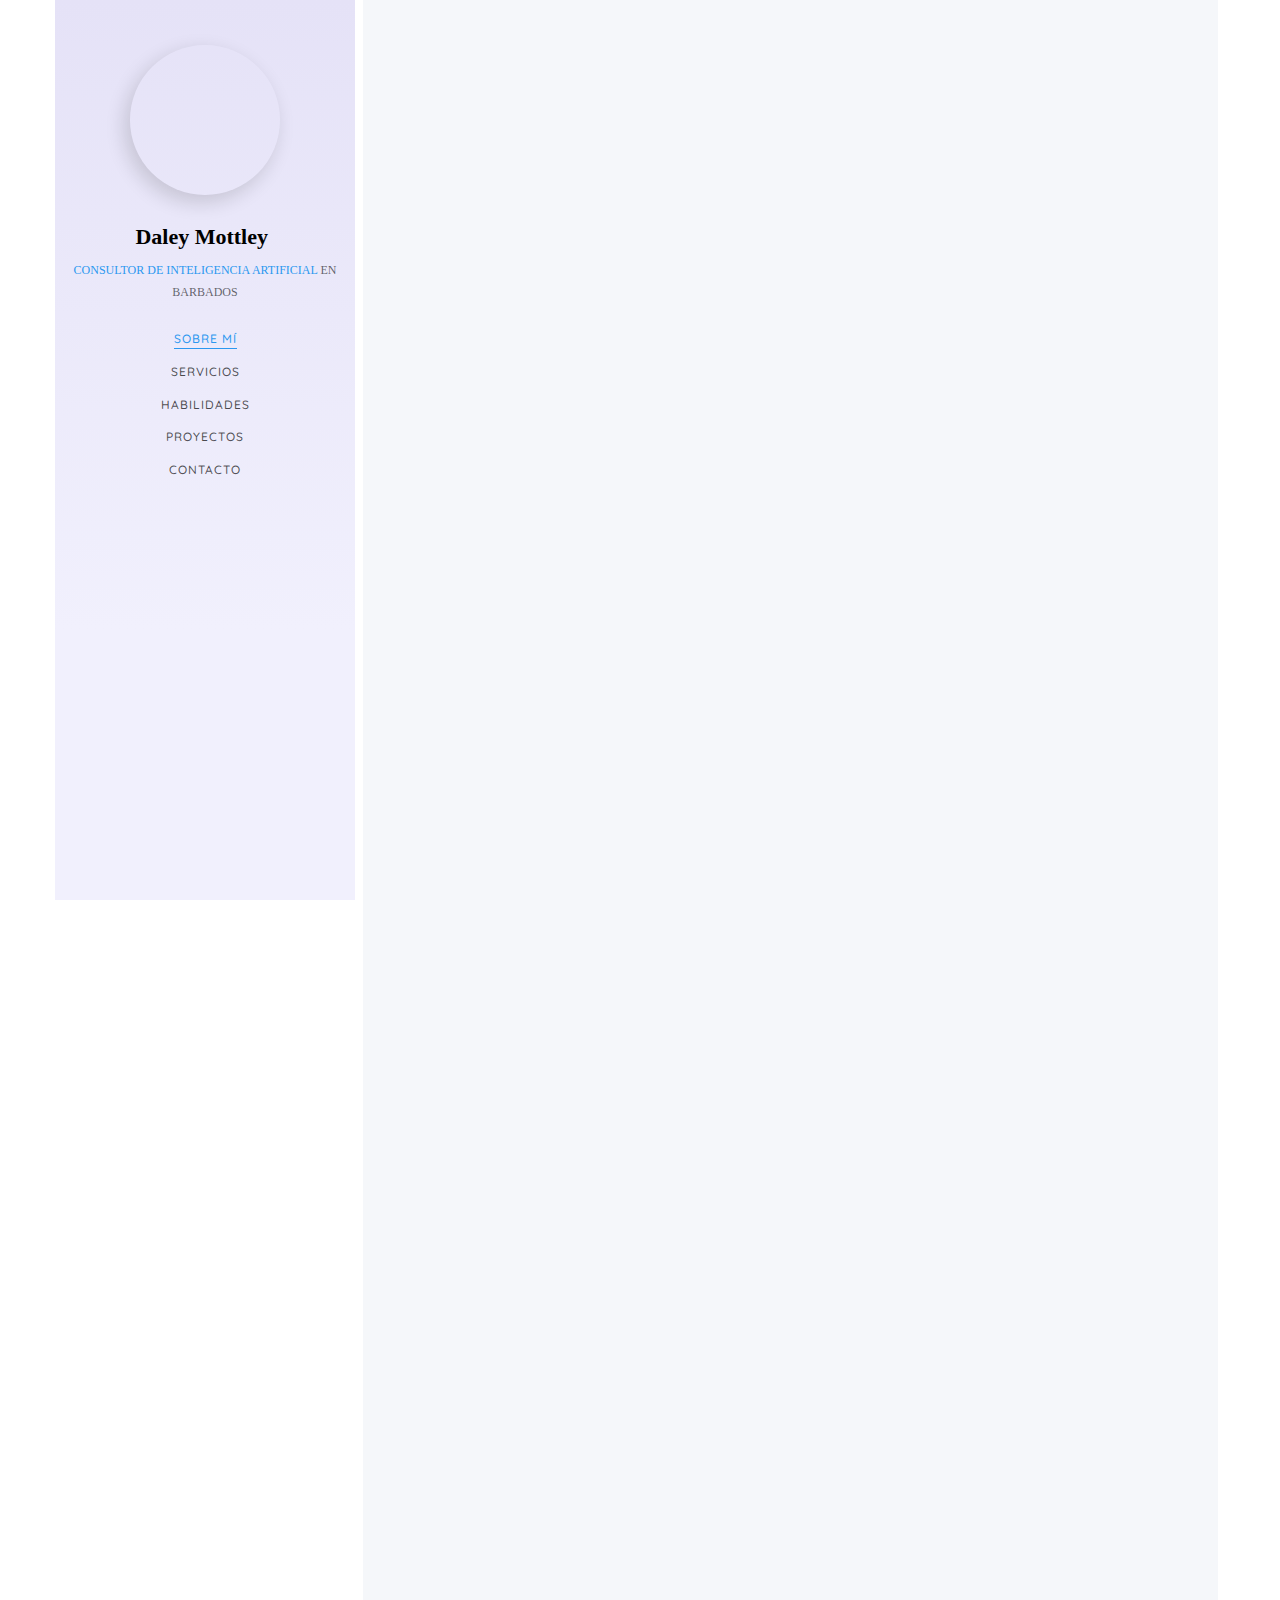
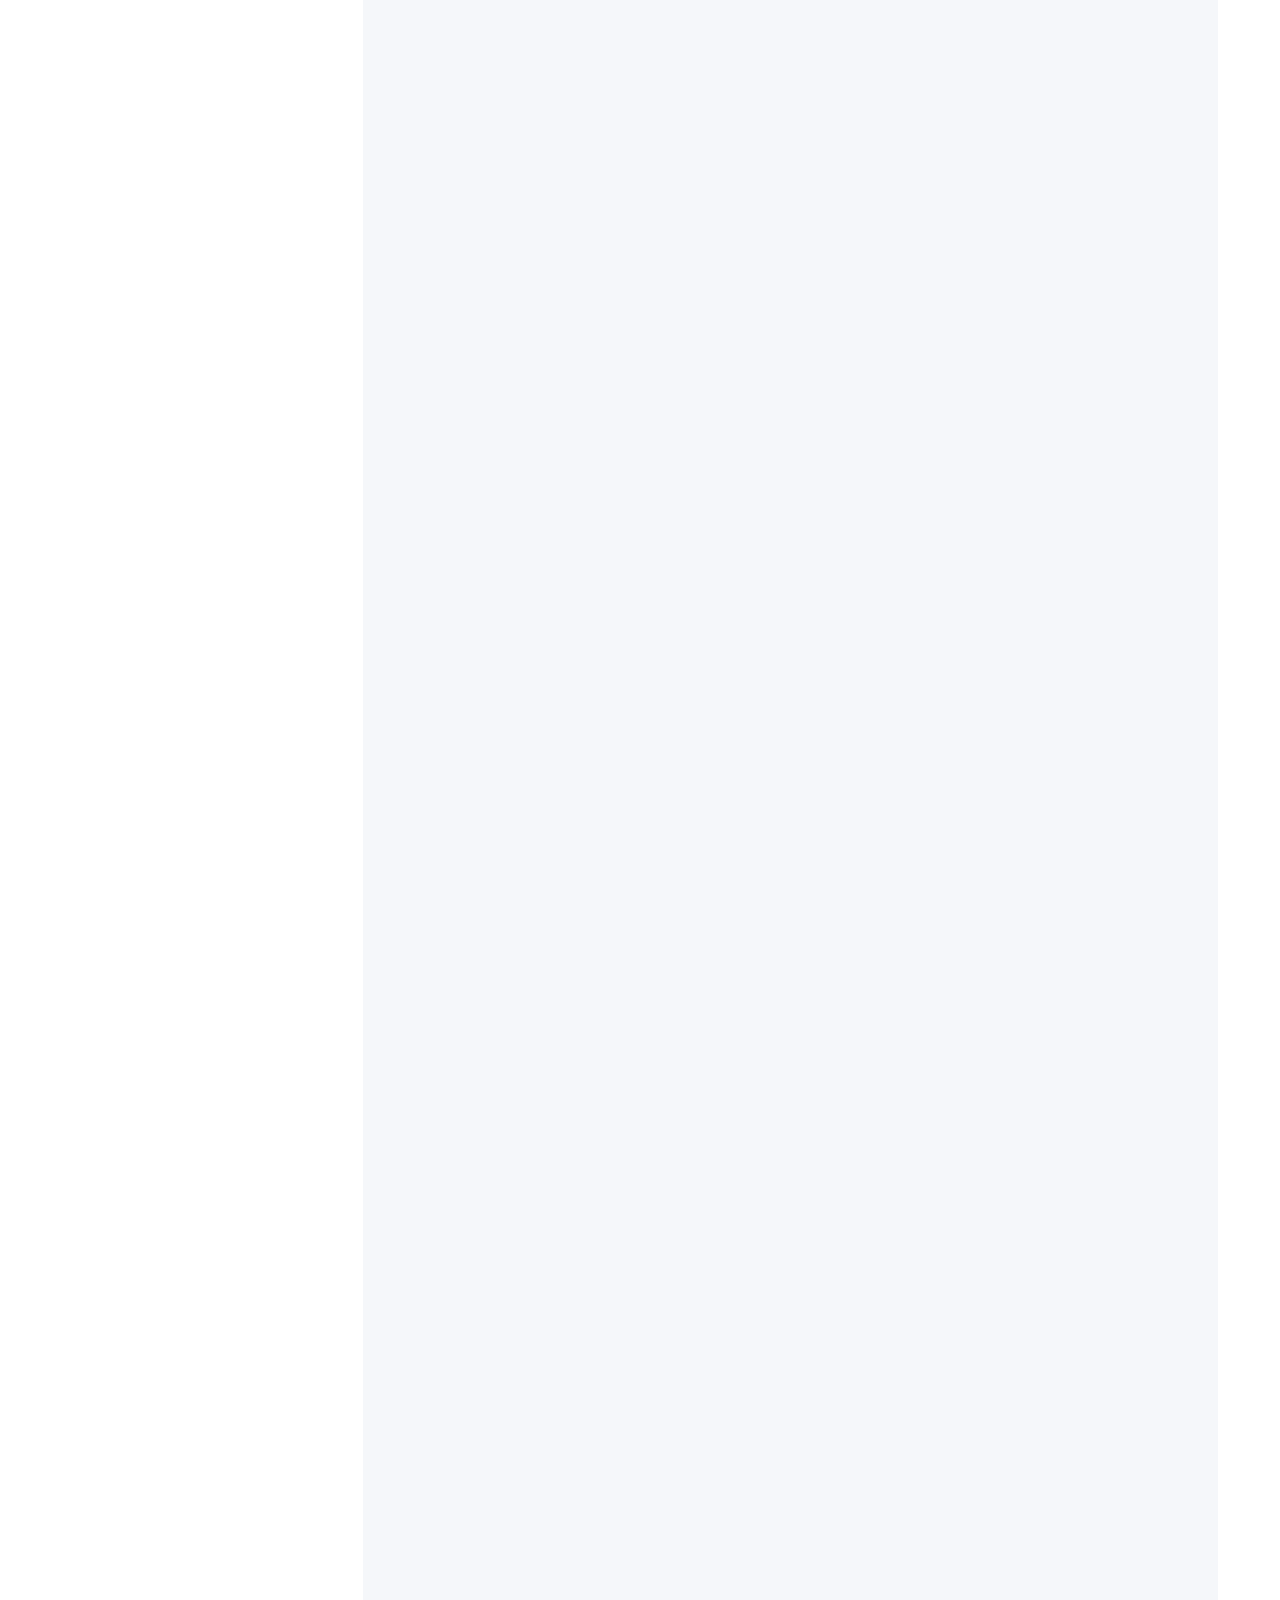
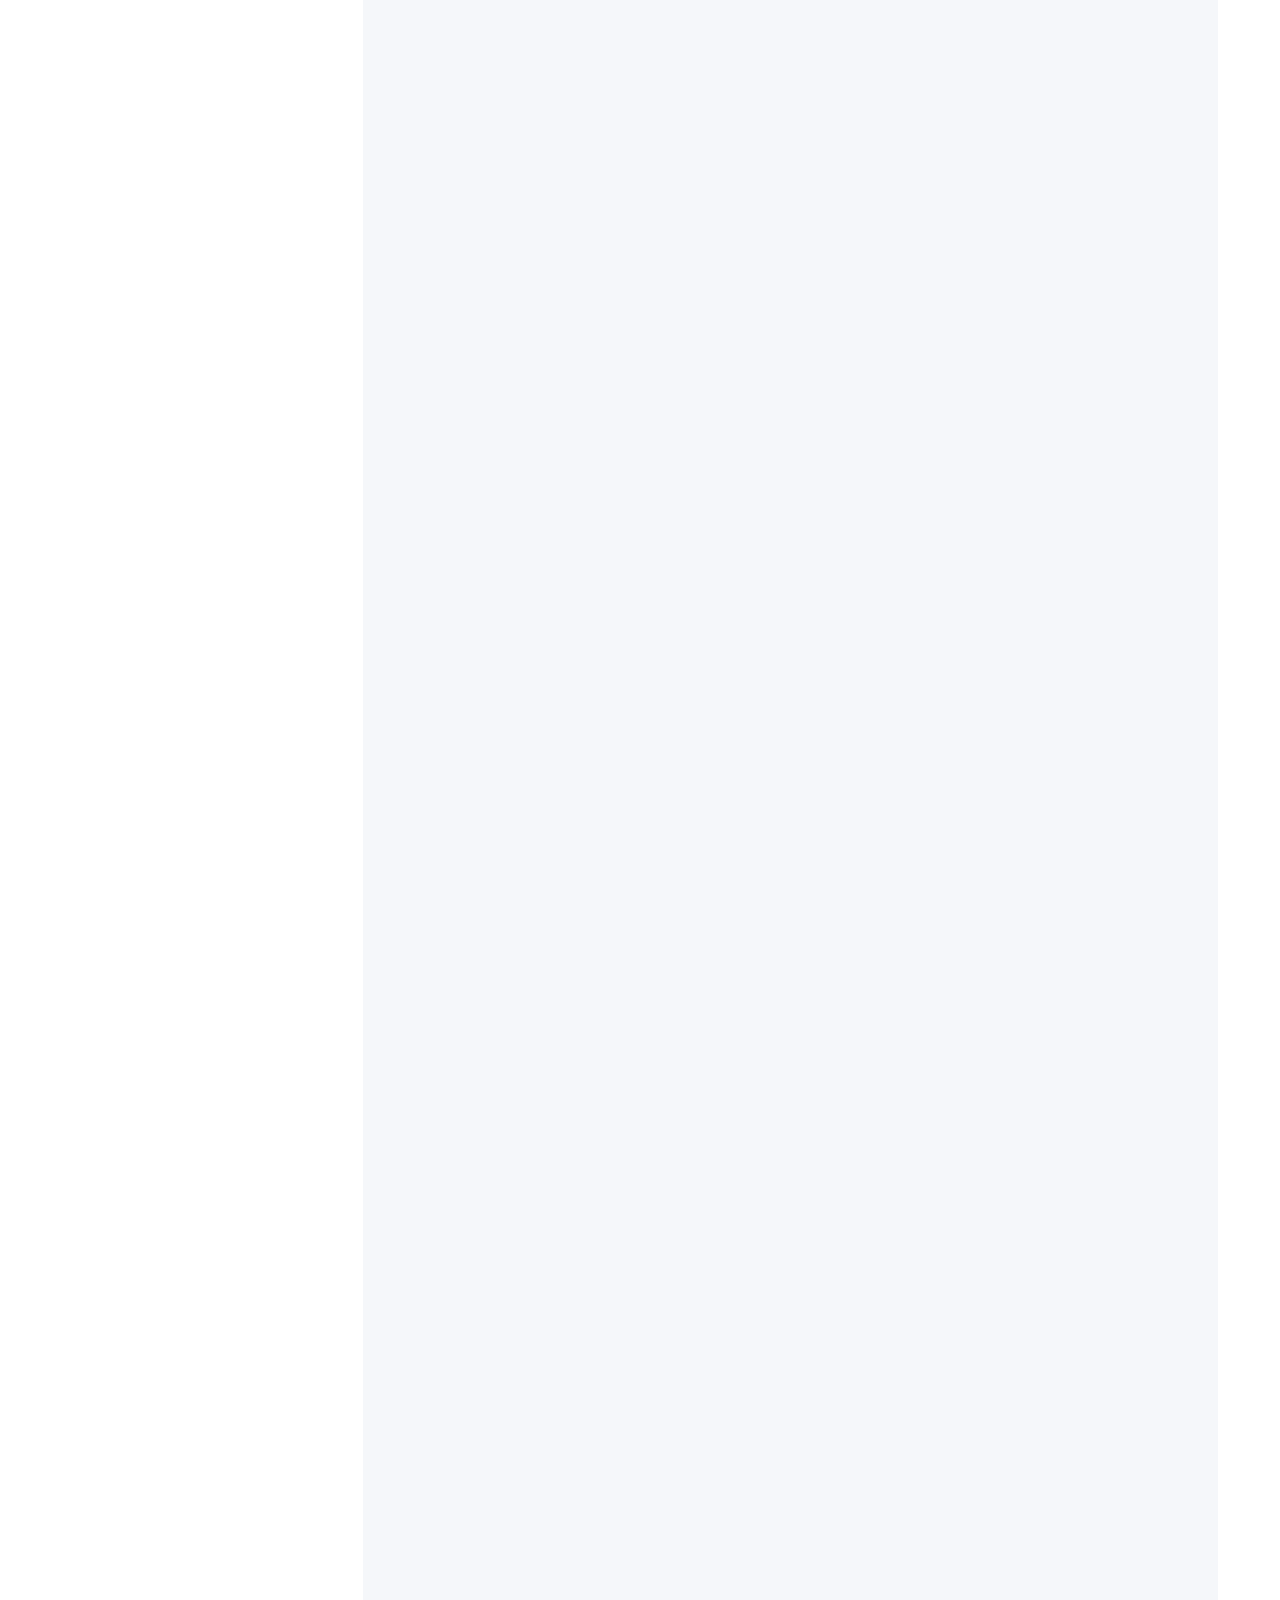
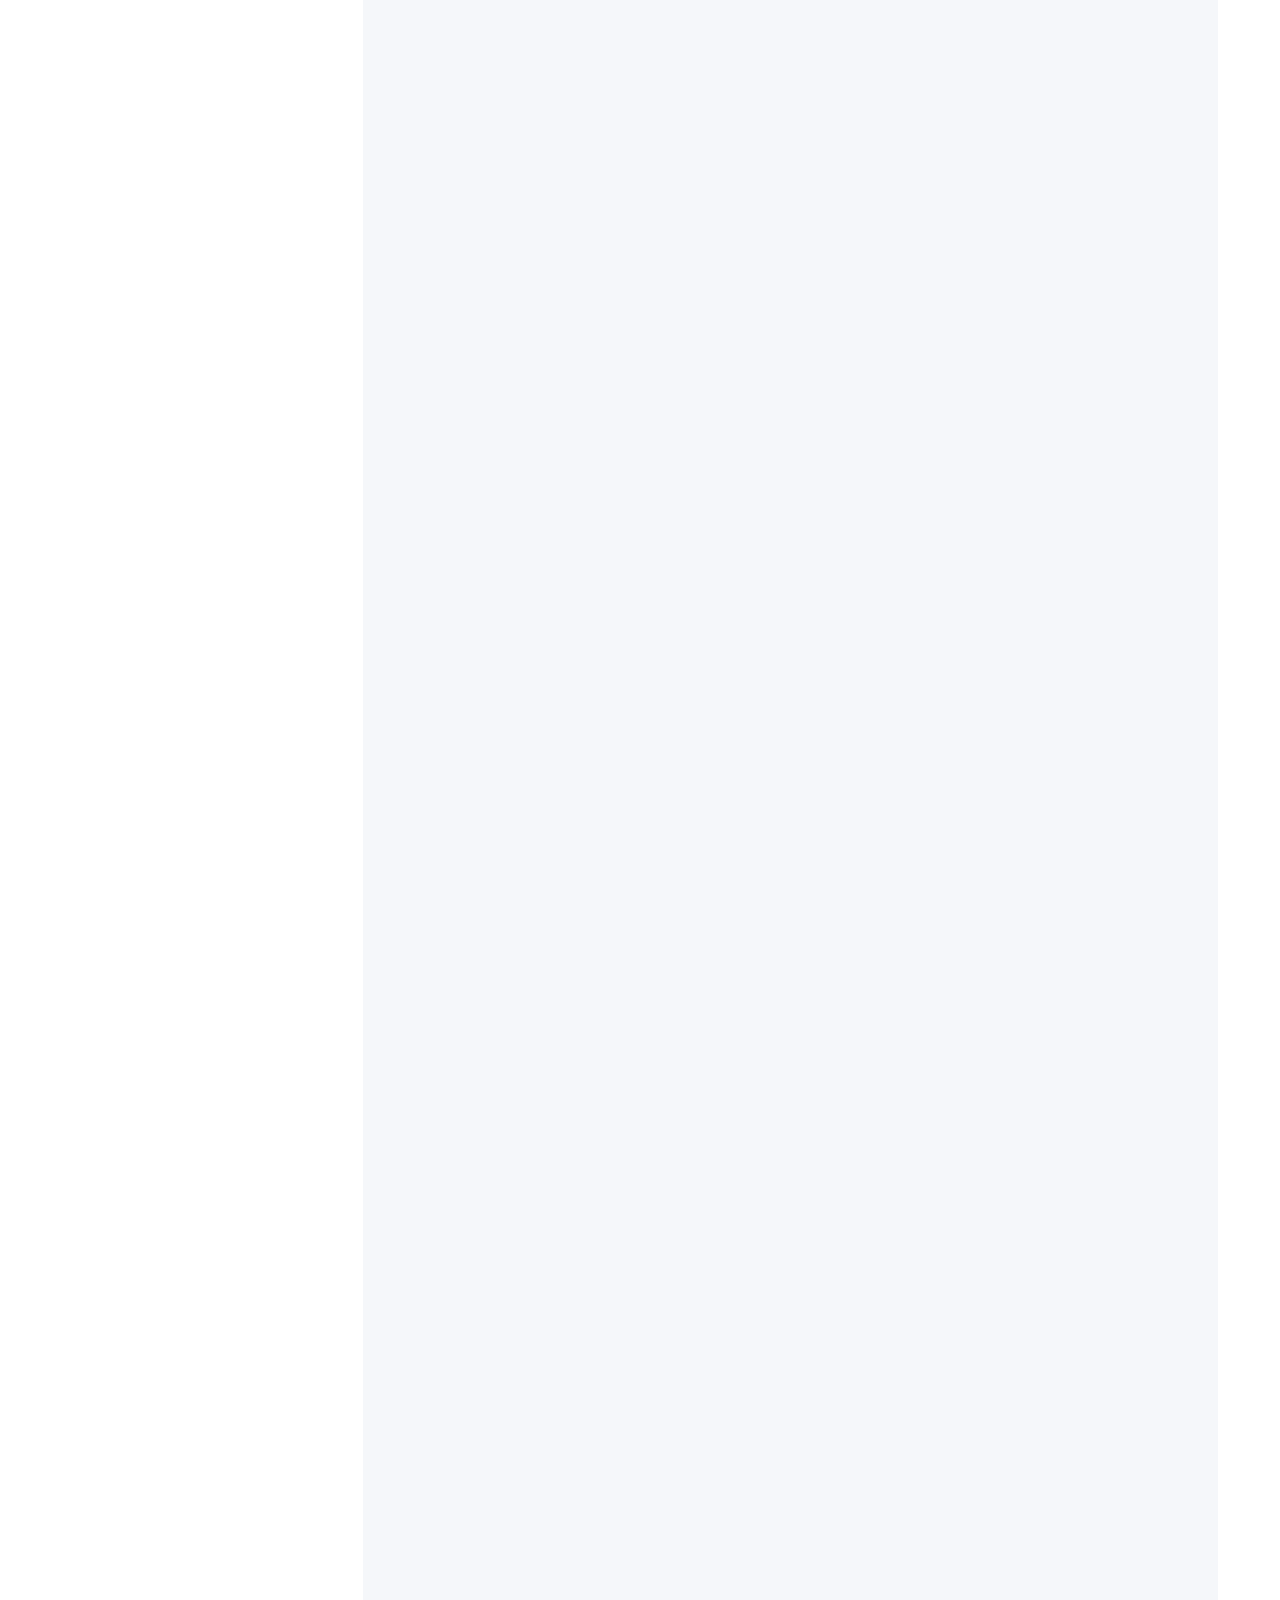
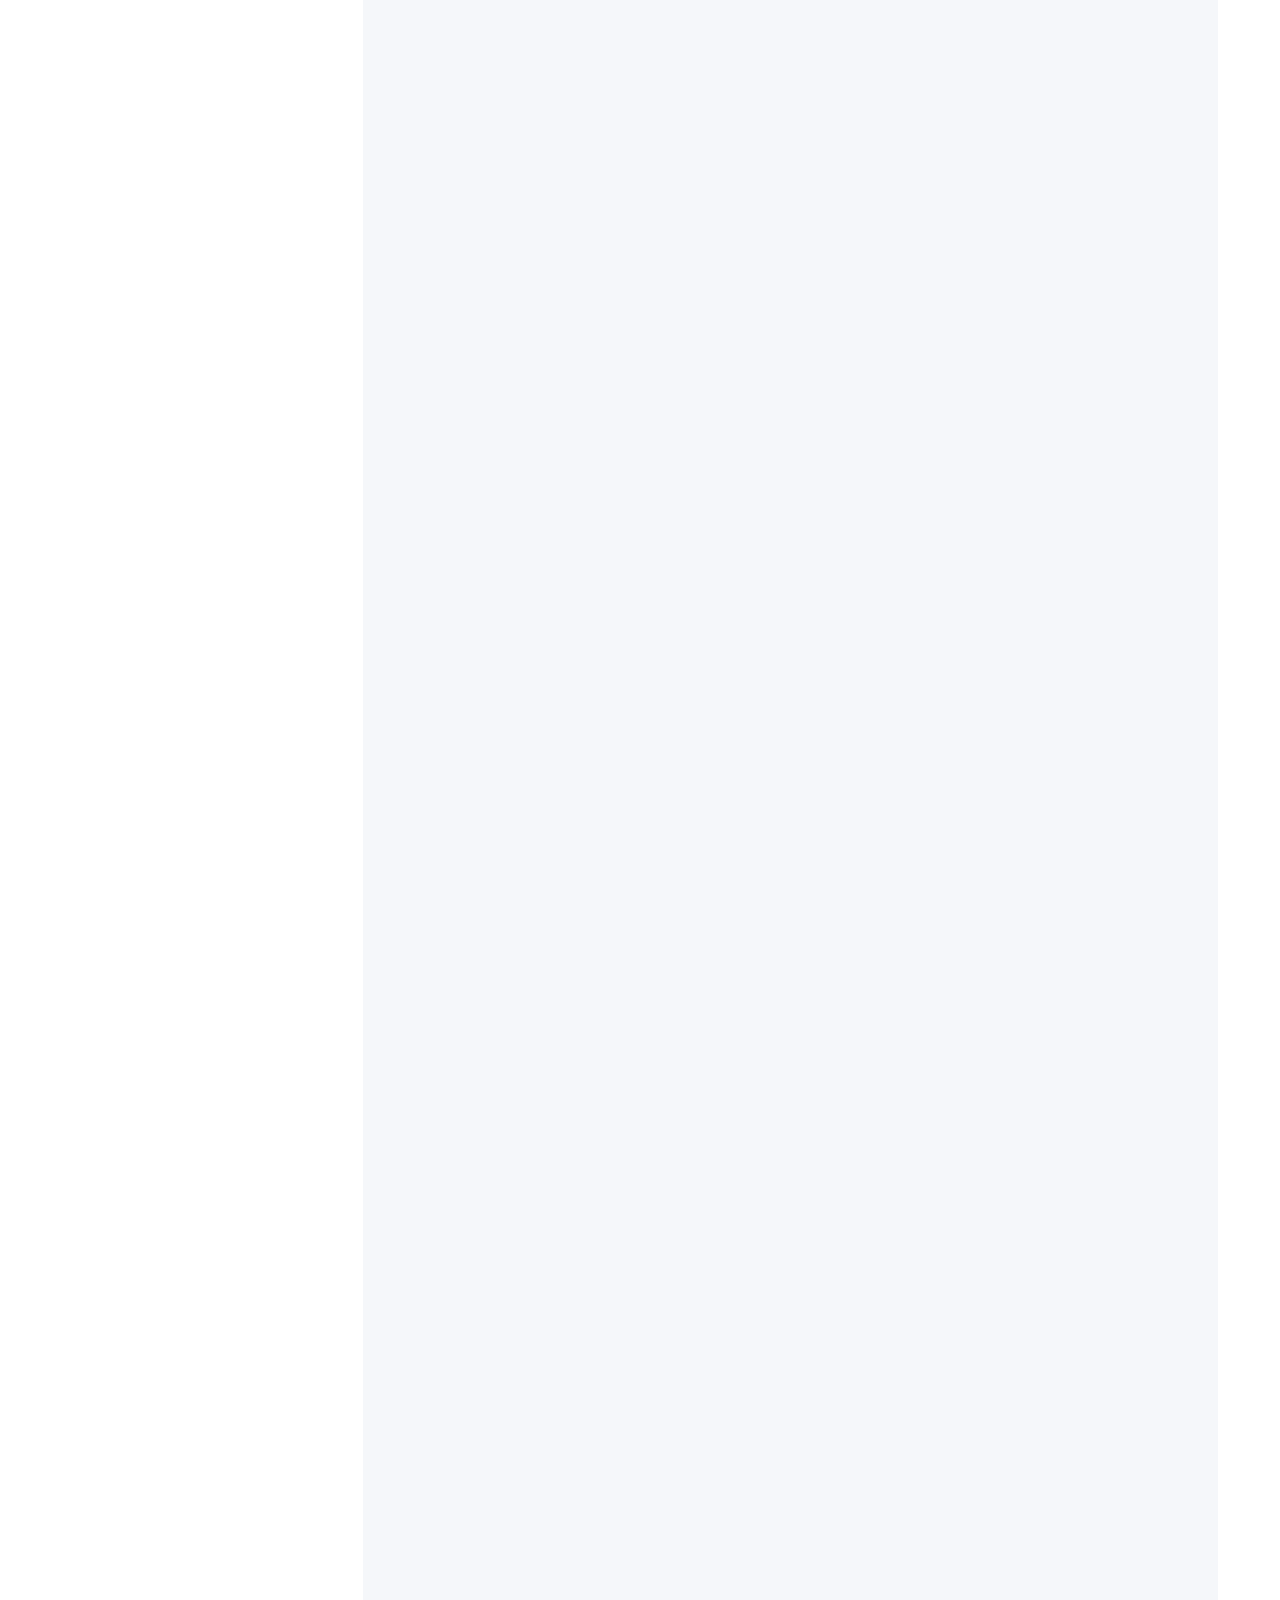
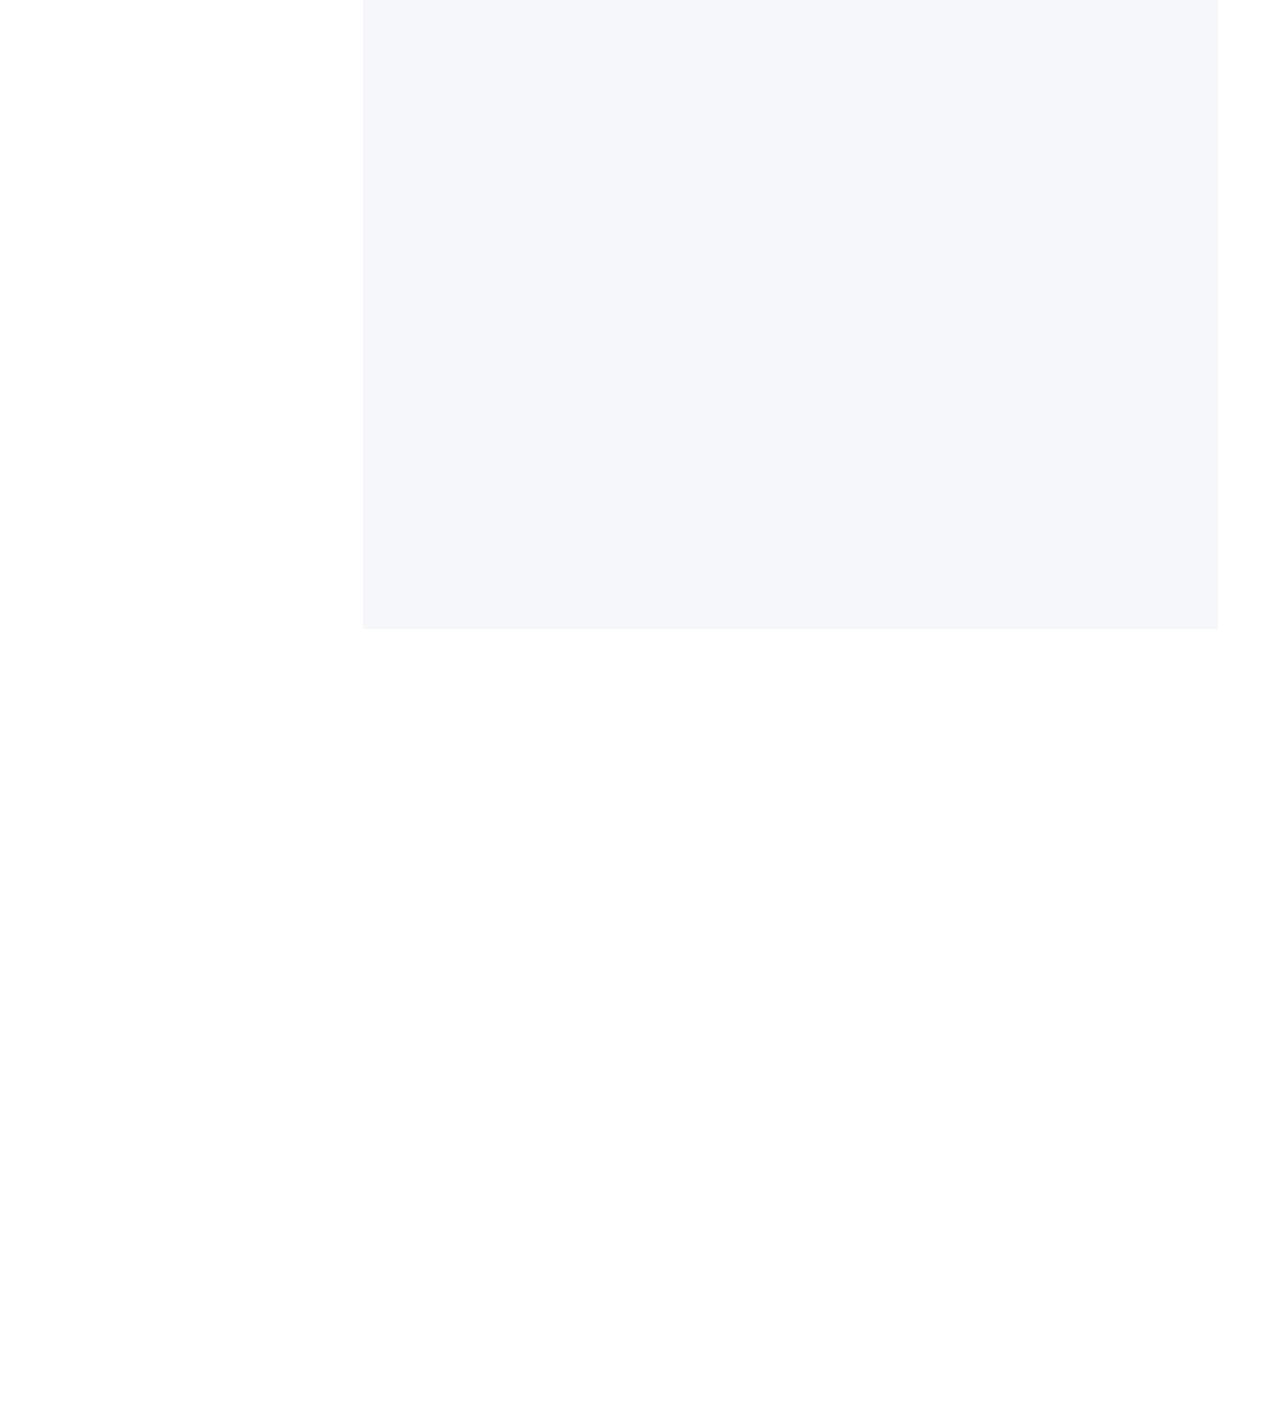
==== commit a8721110: "fix: editar la descripción del sitio web de la boda" ====
--- a/index.html
+++ b/index.html
@@ -1039,7 +1039,7 @@
 															src="https://res.cloudinary.com/dzpafdvkm/image/upload/c_crop,g_north,h_780,w_1280/v1720226311/Portfolio/web%20development/wedding-website-compressed.jpg">
 														<div class="cardProject__information">
 															<h3>Sitio web de bodas </h3>
-															<p>El sitio web de bodas ofrece una plataforma centralizada para que los invitados accedan a todos															<div class="cardProject_skills">
+															<p>El sitio web de bodas ofrece una plataforma centralizada para que los invitados accedan a todos los detalles esenciales sobre la boda. Este sitio cuenta con un mapa de fácil navegación con indicaciones e información sobre el lugar de la boda. Una sección de galería permite a los visitantes ver fotos y momentos previos al gran día. Además, el sitio web incluye un registro de regalos sencillo, que permite a los invitados buscar y registrar los regalos de manera eficiente. Diseñado para la simplicidad y la claridad, este sitio web garantiza que los invitados tengan toda la información que necesitan para una experiencia agradable y sin complicaciones.															<div class="cardProject_skills">
 																<div class="cardSkill"><span>NodeJs</span></div>
 																<div class="cardSkill"><span>Javascript</span></div>
 																<div class="cardSkill"><span>ExpressJs</span></div>
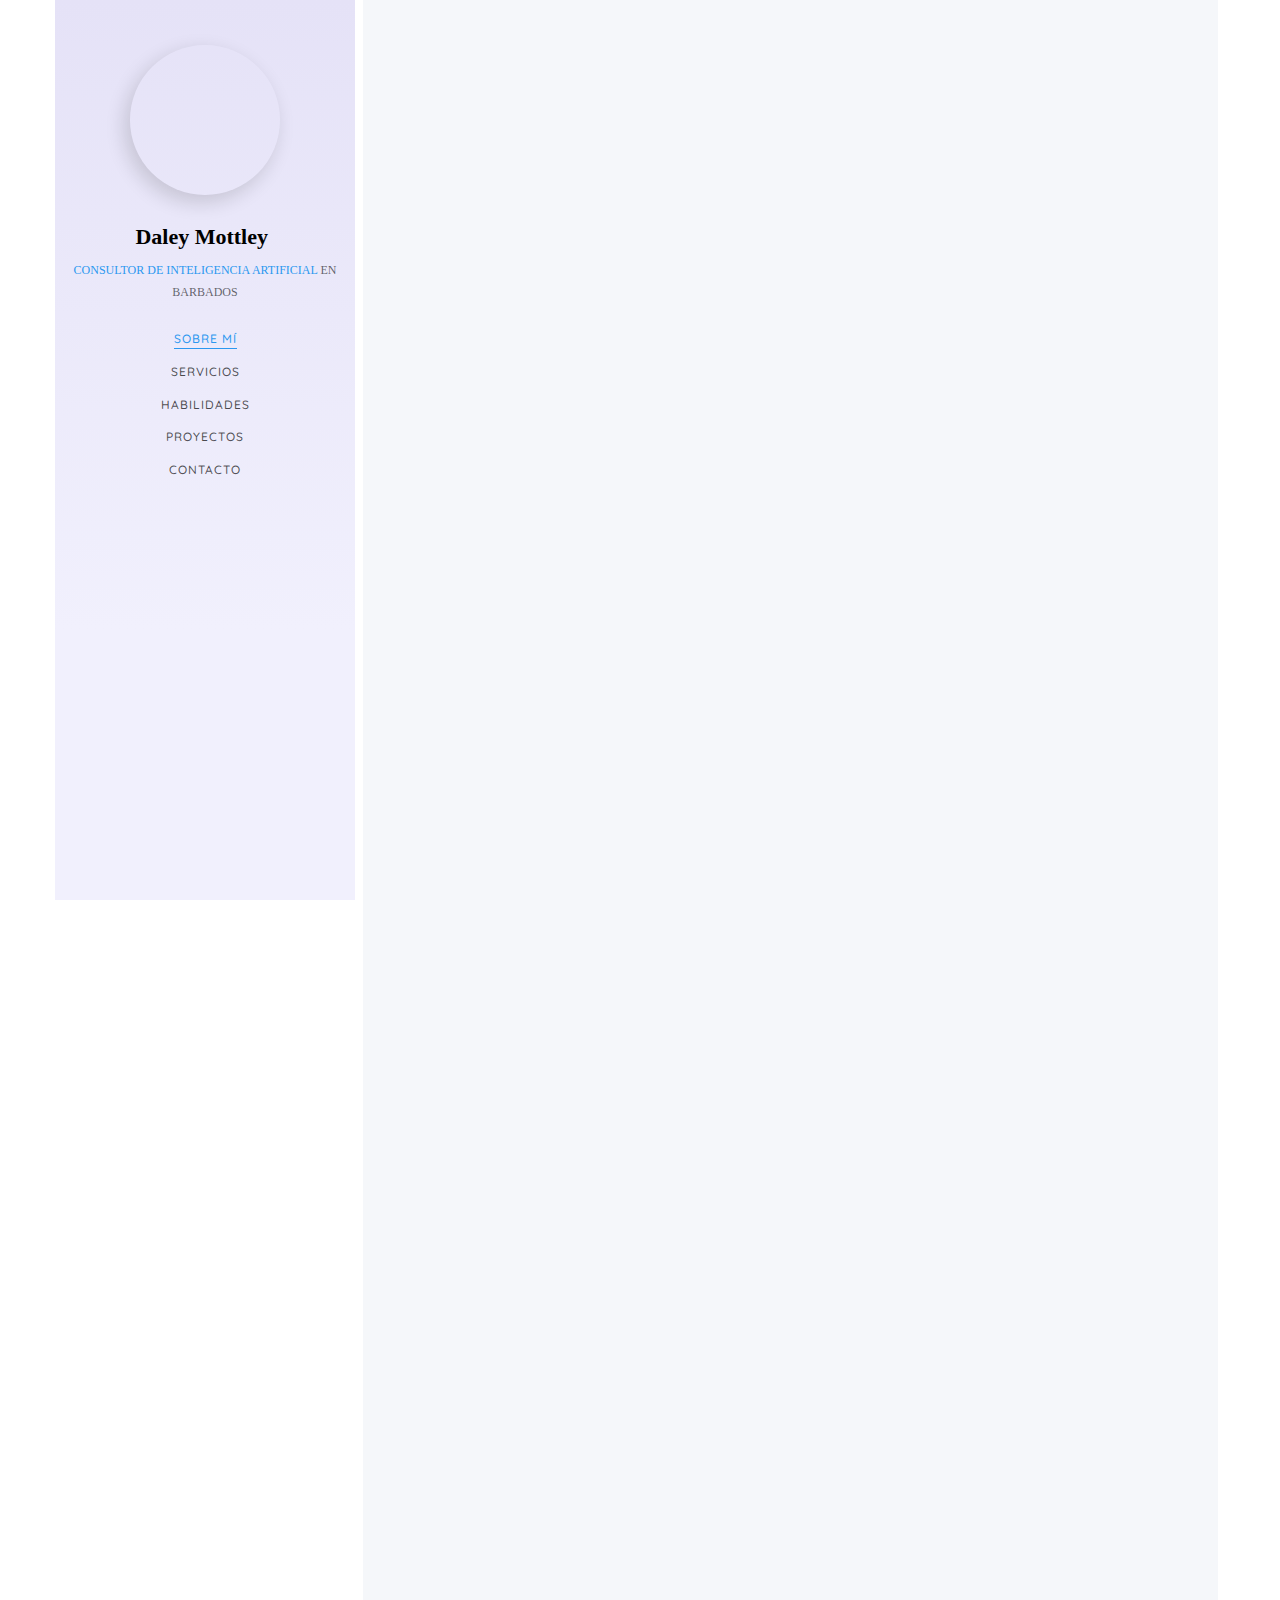
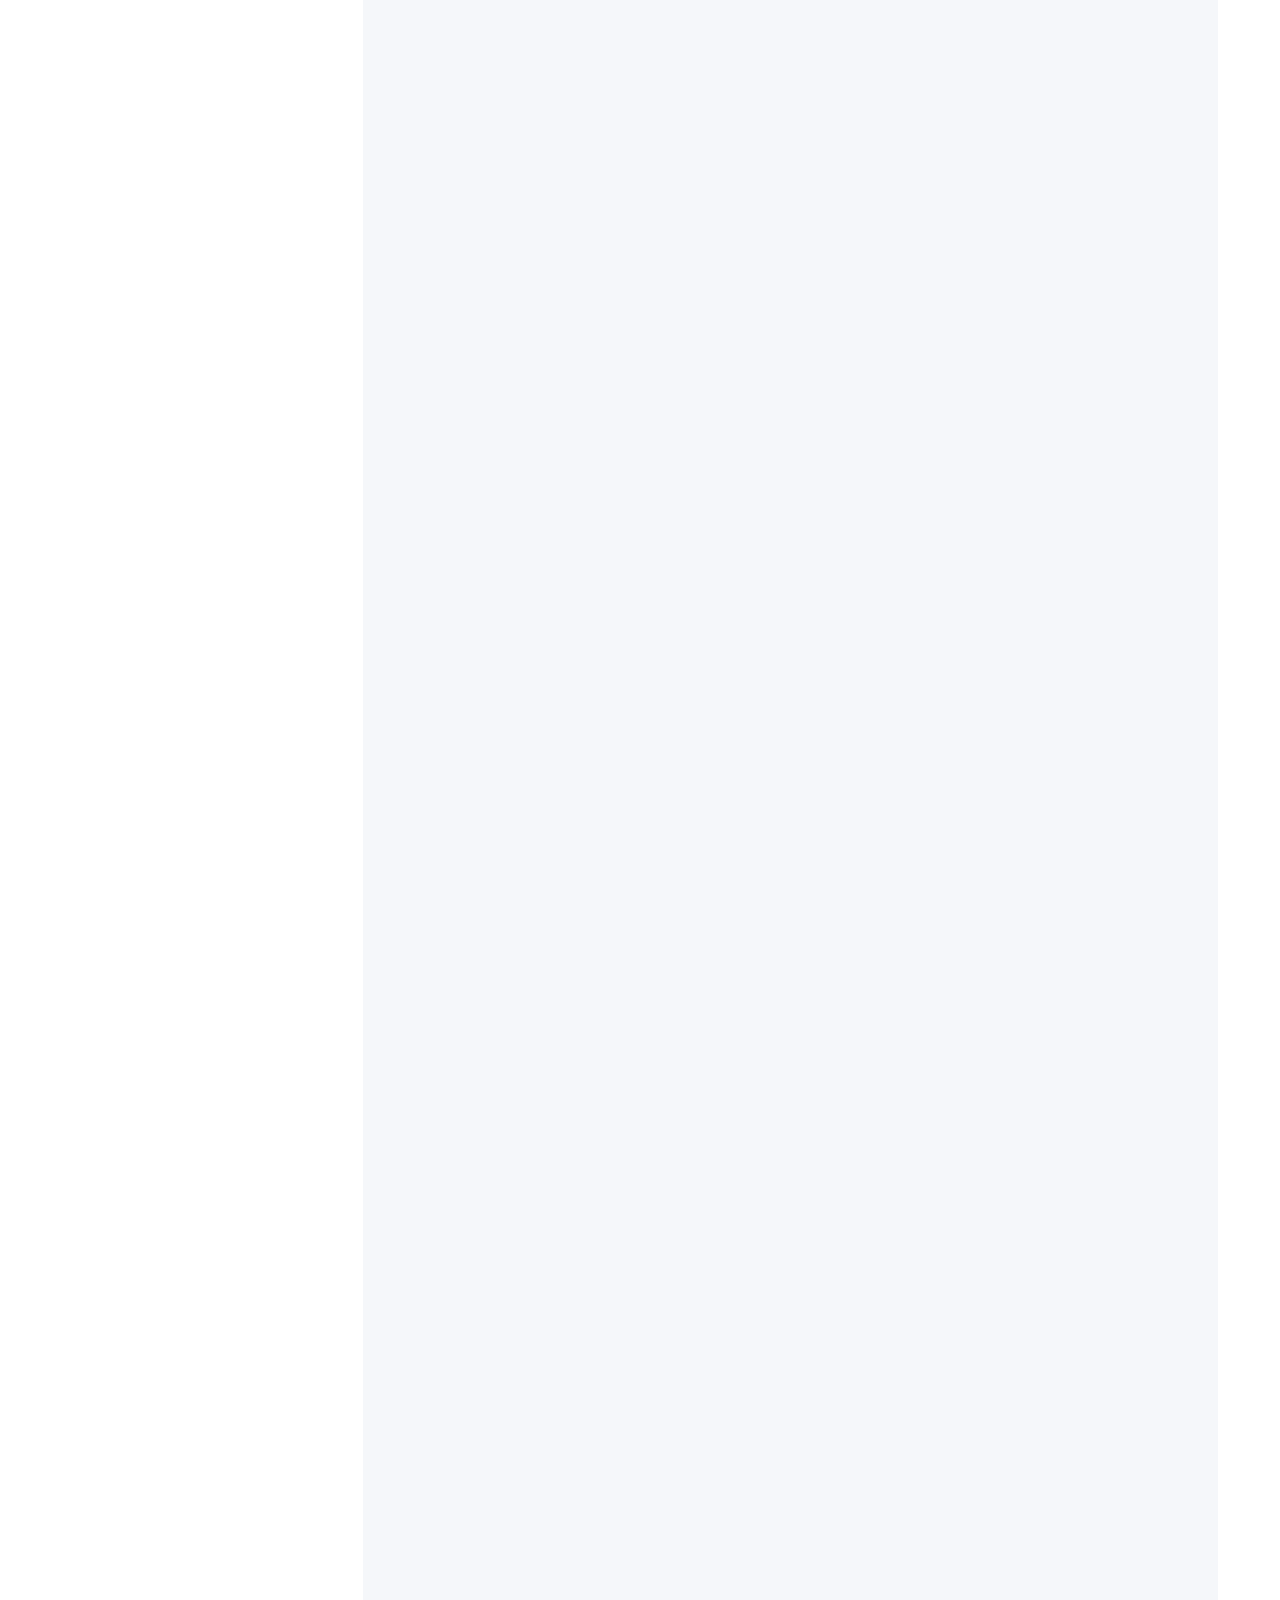
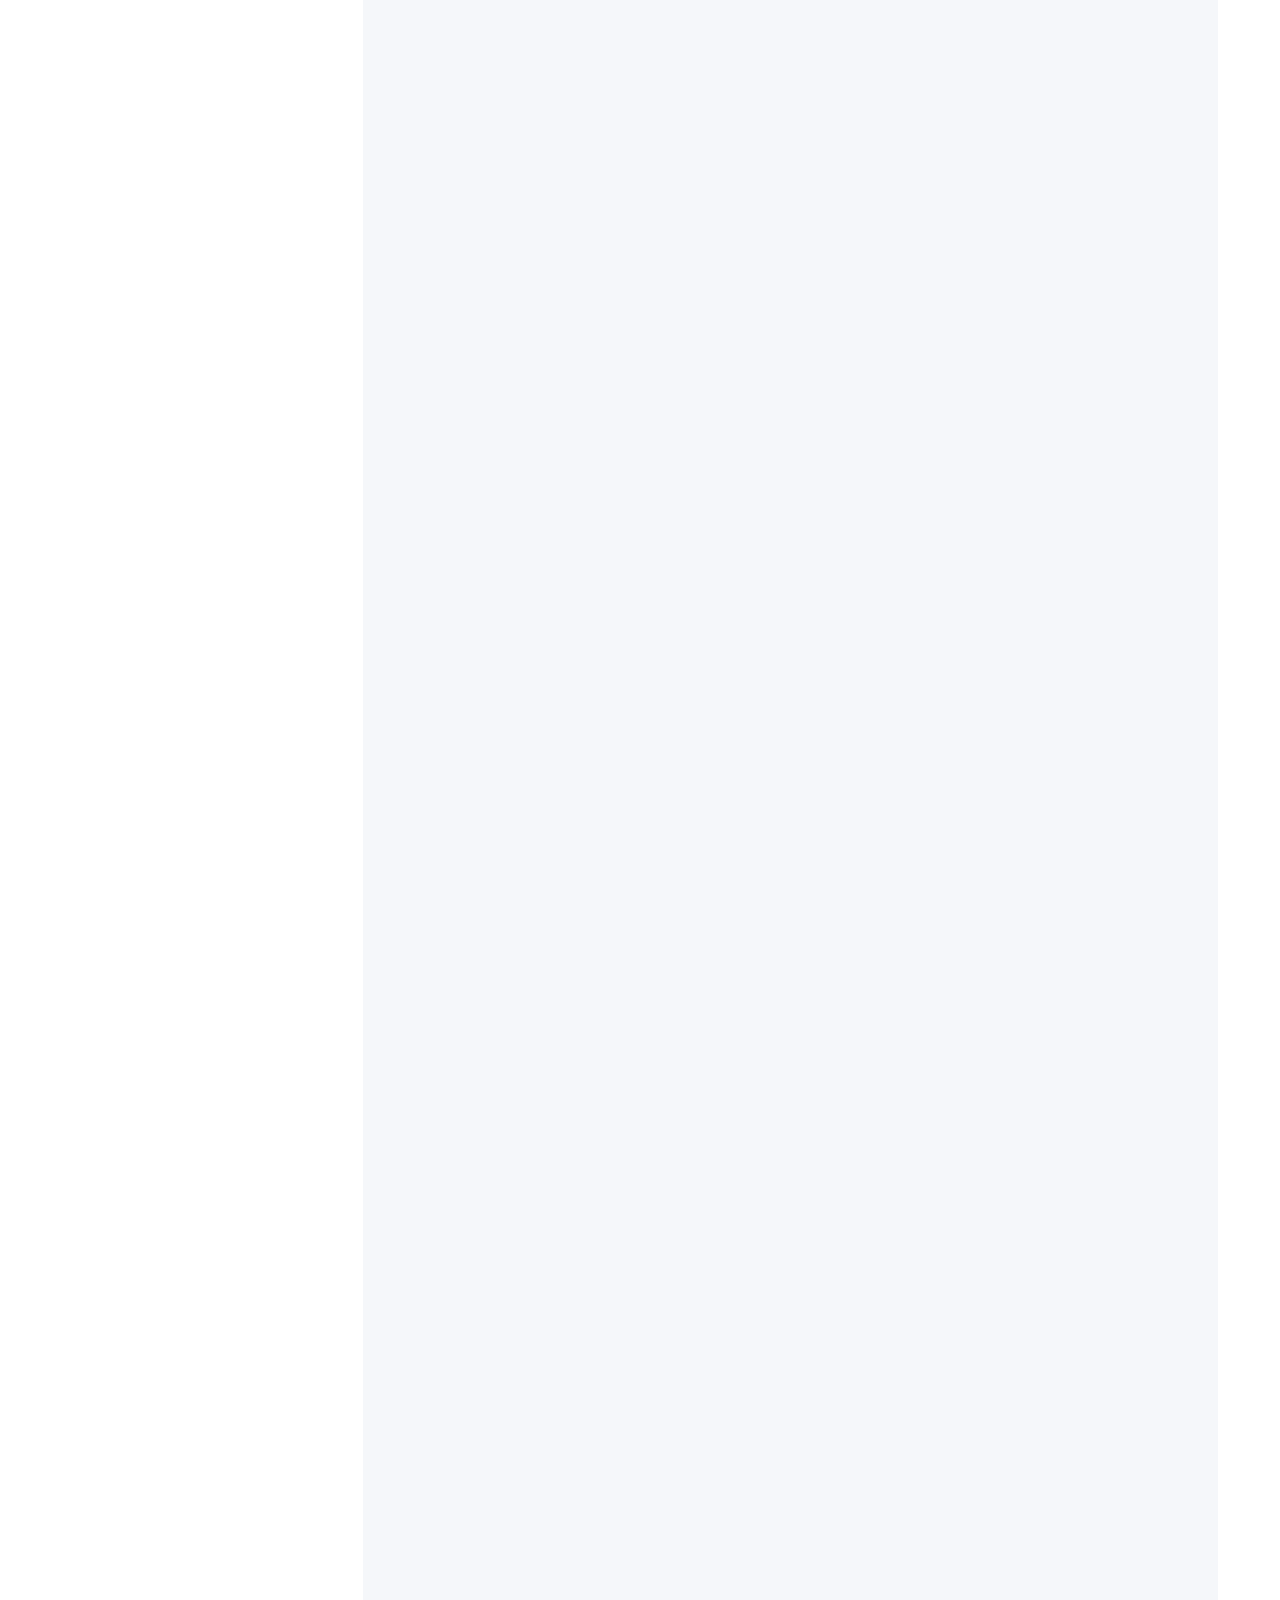
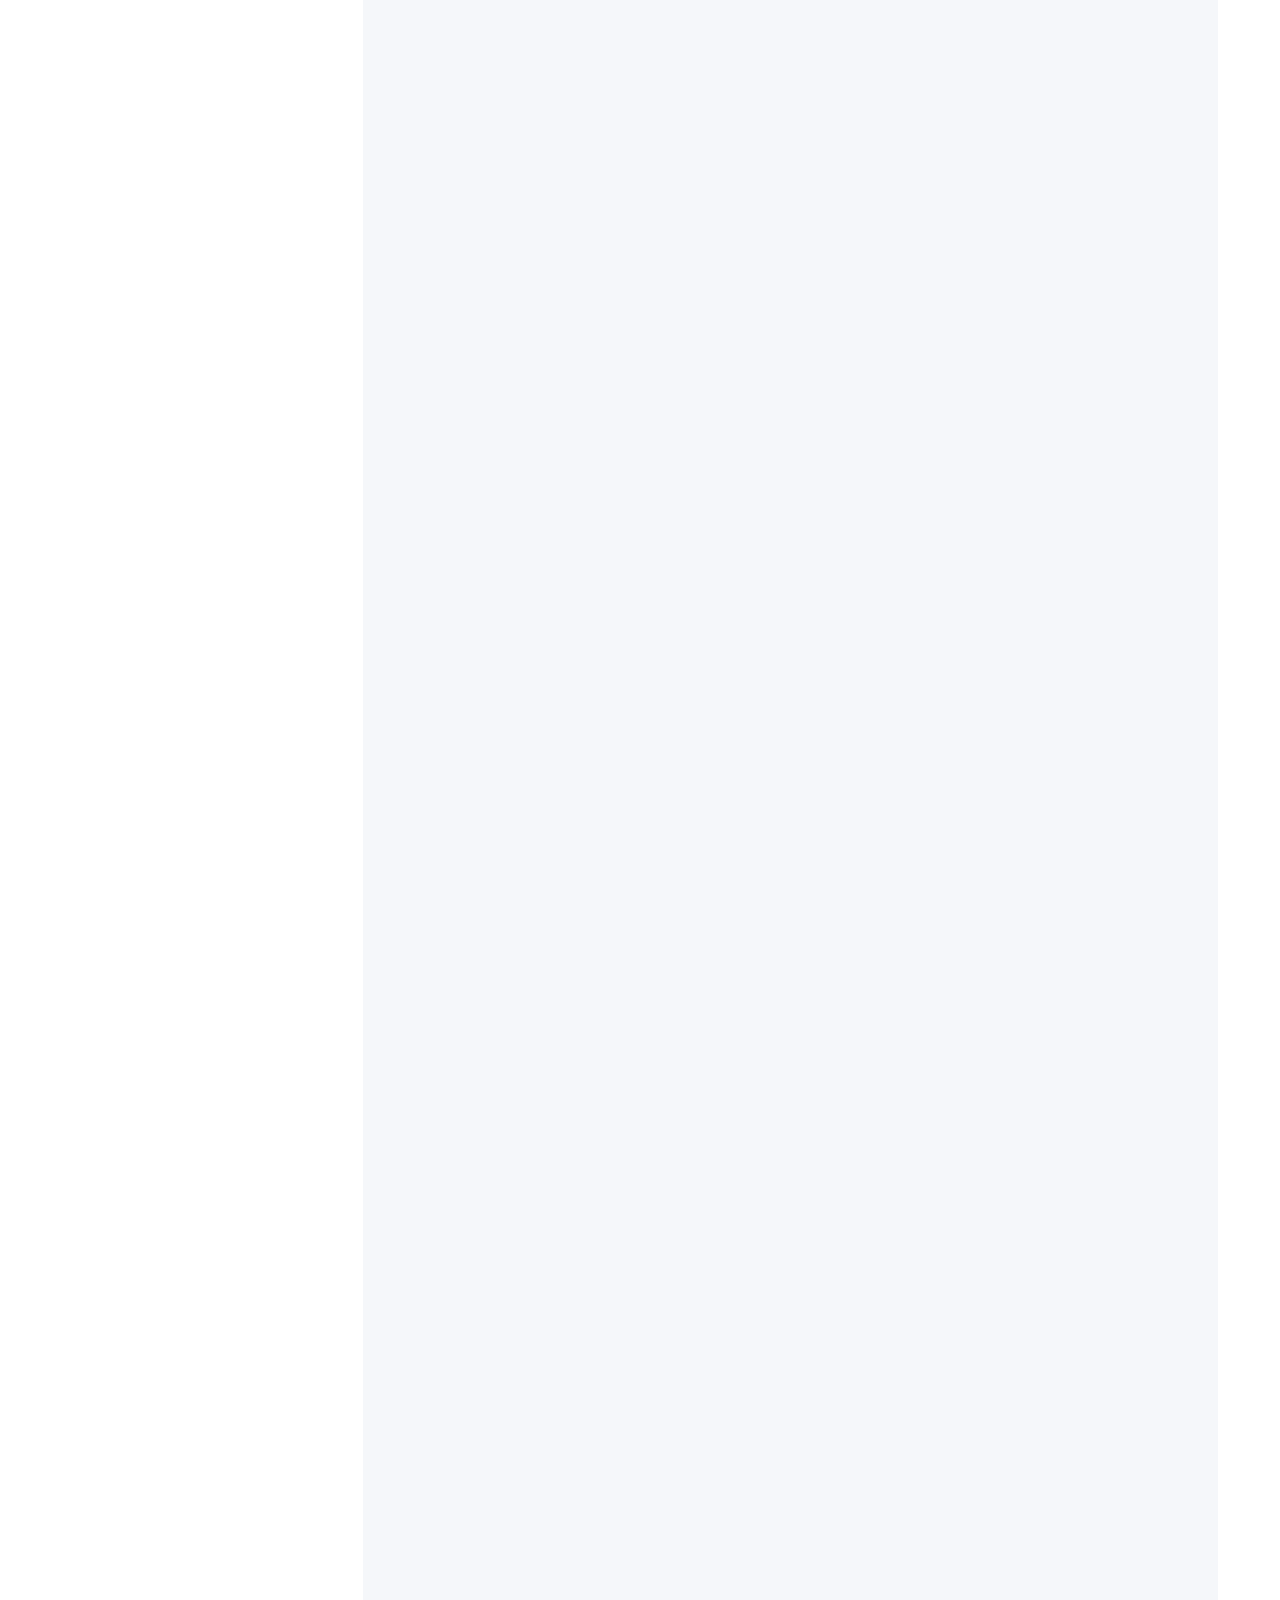
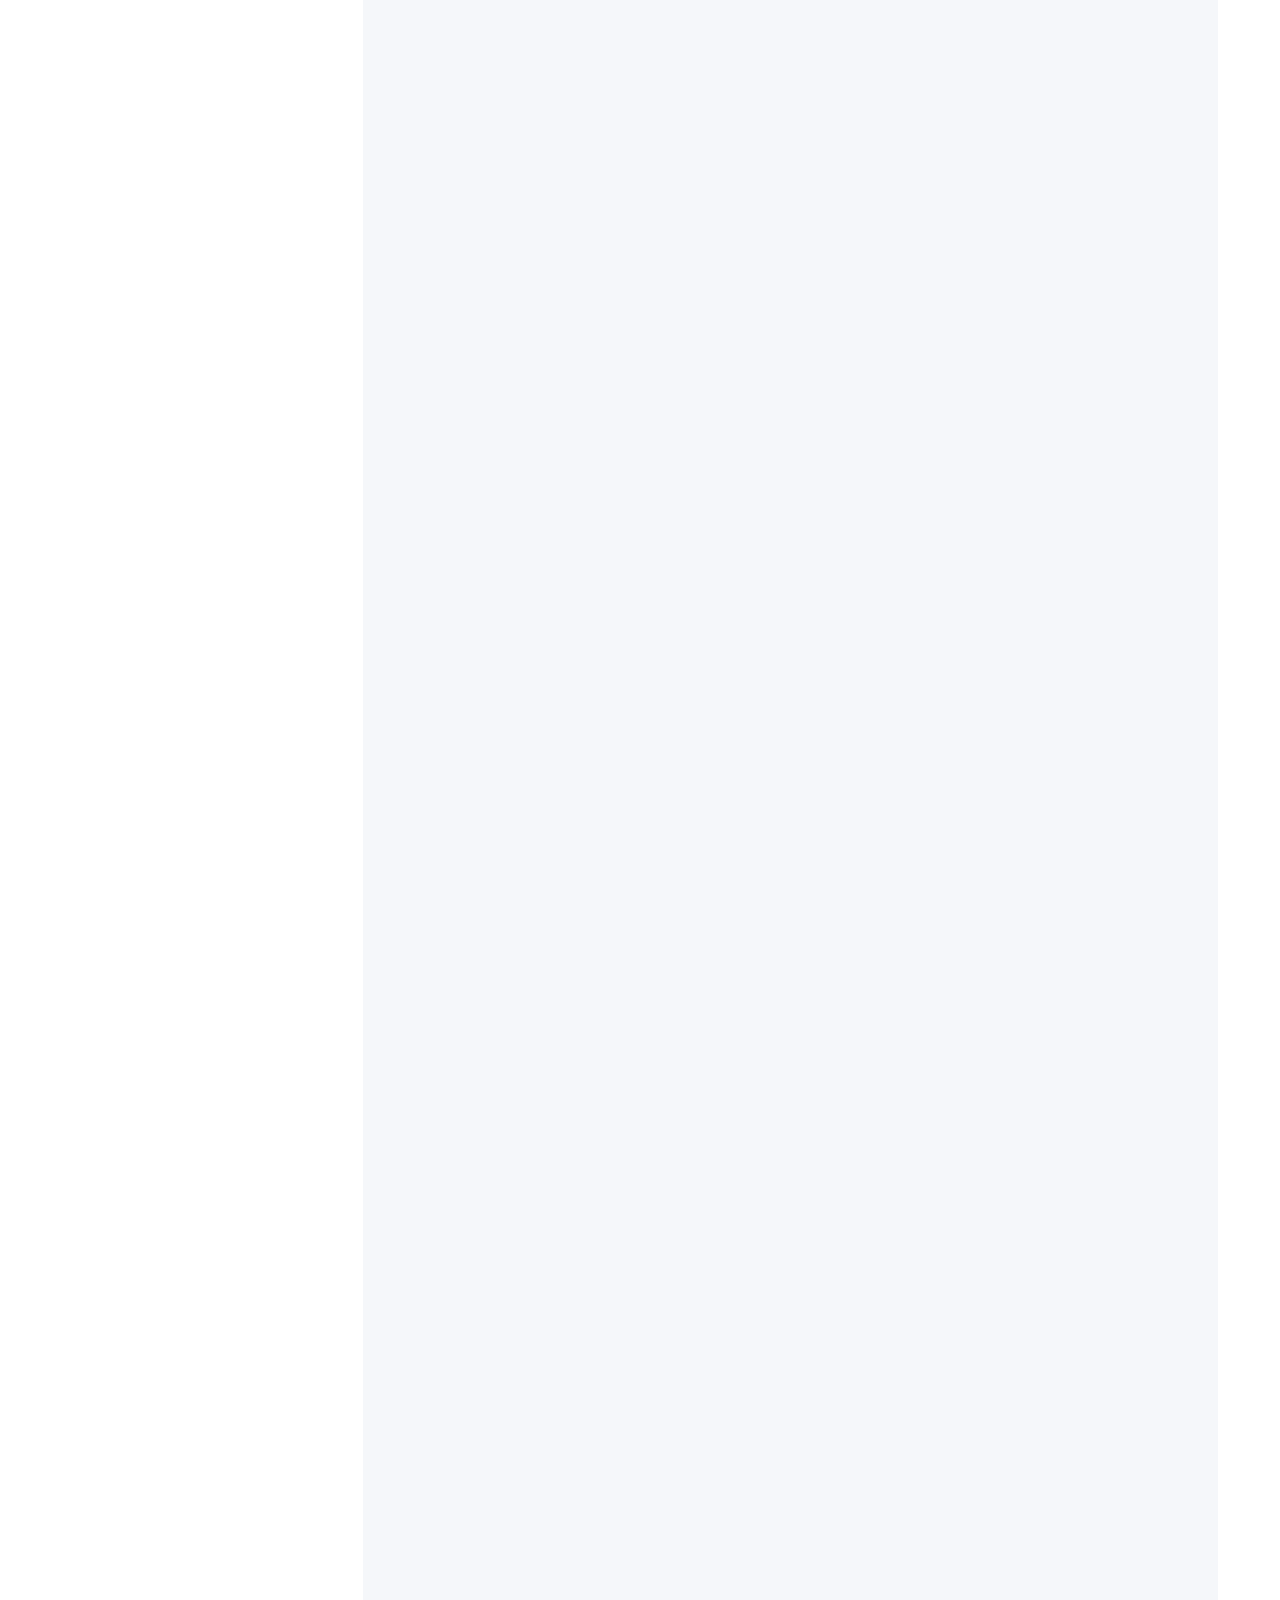
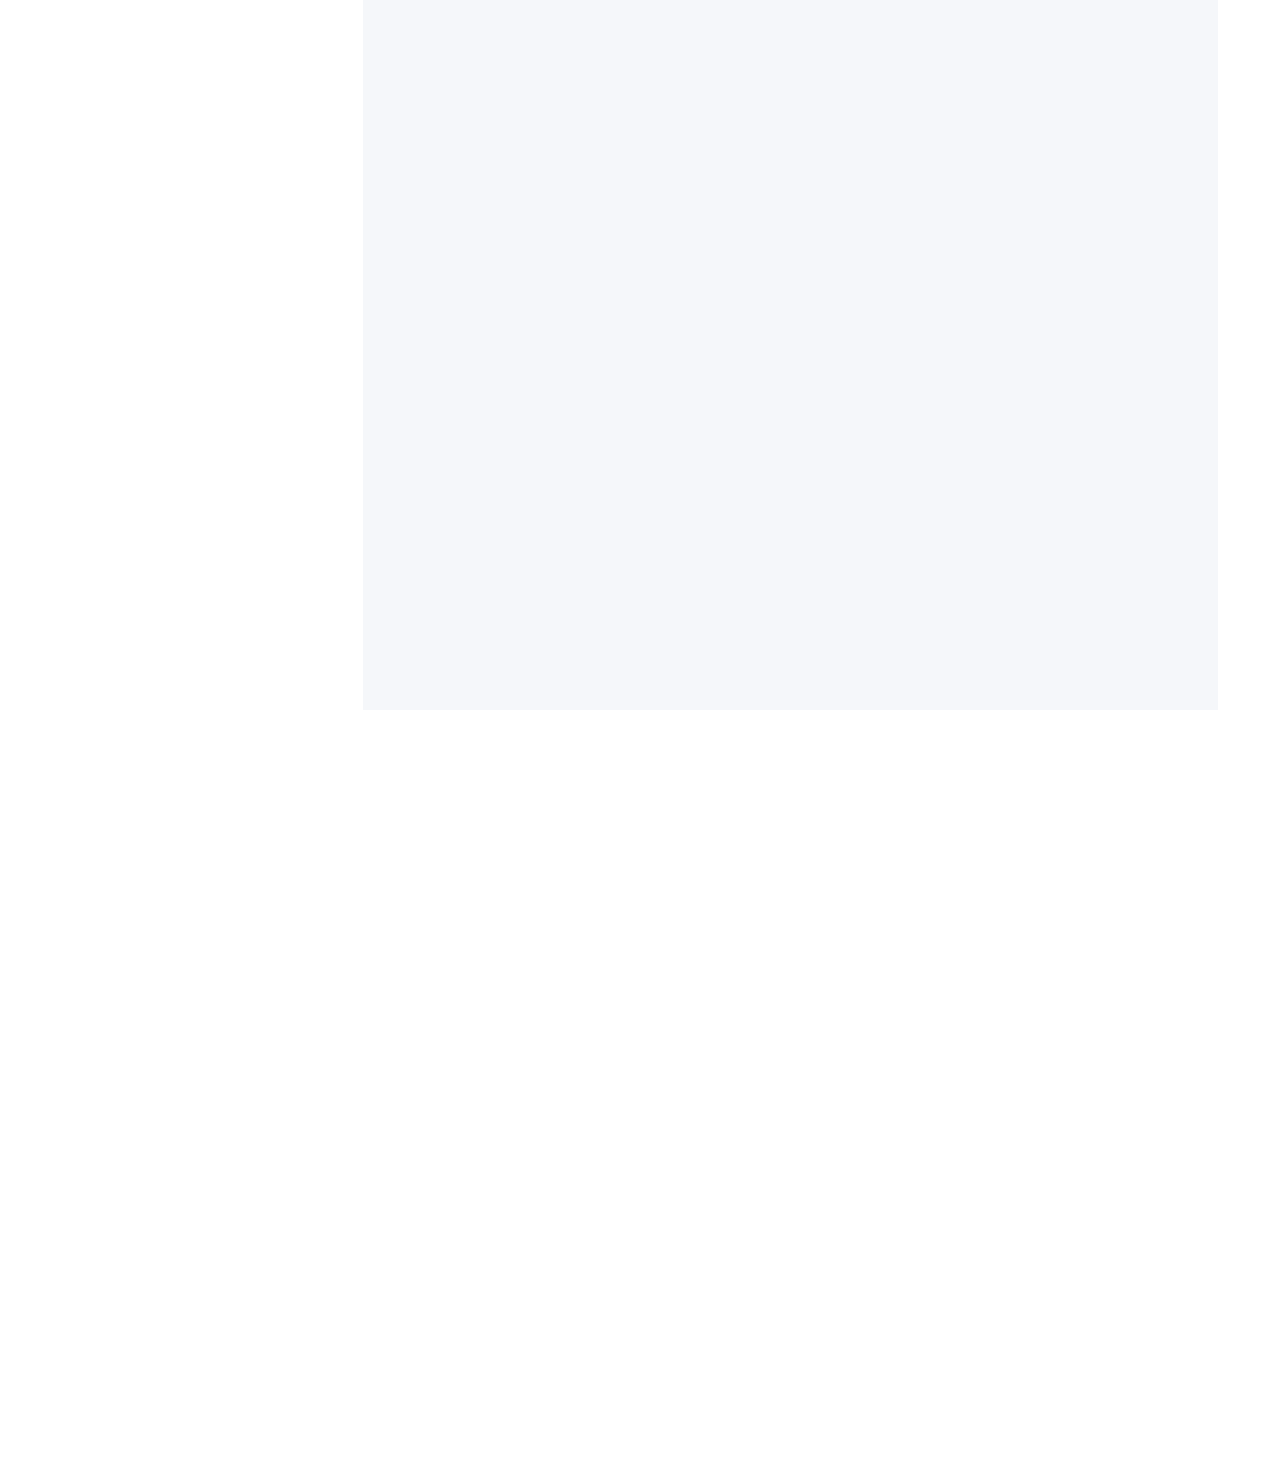
==== commit bbb583f8: "feat: traducir descripciones de proyectos" ====
--- a/index.html
+++ b/index.html
@@ -497,16 +497,14 @@
 													<article class="cardProject "><img
 															src="https://res.cloudinary.com/dzpafdvkm/image/upload/Portfolio/spa-compressed.jpg">
 														<div class="cardProject__information">
-															<h3>Spa & Wellness Clinic - A.I. Receptionist </h3>
-															<p>The Spa & Wellness Clinic - A.I. Receptionist is a virtual assistant designed
-																to enhance client service and streamline operations. Utilizing advanced
-																A.I.,
-																it manages appointment scheduling, provides information on services, and
-																answers client inquiries. It offers personalized treatment recommendations
-																and integrates with the center’s booking systems for efficient management.
-																This intelligent receptionist automates routine tasks, ensuring a smooth and
-																welcoming experience that boosts operational efficiency and elevates the
-																client experience.</p>
+															<h3>Clínica de spa y bienestar - Recepcionista con inteligencia artificial</h3>
+															<p>La recepcionista con inteligencia artificial de The Spa & Wellness Clinic es una asistente virtual diseñada
+para mejorar el servicio al cliente y agilizar las operaciones. Mediante una inteligencia artificial
+avanzada, gestiona la programación de citas, proporciona información sobre los servicios y
+responde las consultas de los clientes. Ofrece recomendaciones de tratamientos personalizados
+y se integra con los sistemas de reservas del centro para una gestión eficiente.
+Esta recepcionista inteligente automatiza las tareas rutinarias, lo que garantiza una experiencia fluida y
+acogedora que mejora la eficiencia operativa y eleva la experiencia del cliente.</p>
 															<div class="cardProject_skills">
 																<div class="cardSkill"><span>Voiceflow</span></div>
 
@@ -653,12 +651,11 @@
 														<div class="cardProject__information">
 
 															<h3>Whatsapp Business - A.I. Autoresponder</h3>
-															<p>The WhatsApp Business - A.I. Autoresponder enhances customer engagement by
-																automatically responding to inquiries in real-time. It categorizes messages,
-																generates personalized replies, and handles various queries such as product
-																details and appointment scheduling. By integrating with existing systems, it
-																ensures efficient customer service, freeing up your team for more complex
-																tasks and improving overall operational efficiency.</p>
+															<p>WhatsApp Business - A.I. Autoresponder mejora la interacción con el cliente al
+responder automáticamente a las consultas en tiempo real. Clasifica los mensajes,
+genera respuestas personalizadas y maneja diversas consultas, como
+detalles de productos y programación de citas. Al integrarse con los sistemas existentes,
+garantiza un servicio al cliente eficiente, liberando a su equipo para tareas más complejas y mejorando la eficiencia operativa general.</p>
 															<div class="cardProject_skills">
 
 																<div class="cardSkill"><span>Python</span></div>
@@ -855,14 +852,8 @@
 															</g>
 														</svg>
 														<div class="cardProject__information">
-															<h3>Email - A.I. Autoresponder</h3>
-															<p>The Email - A.I. Autoresponder streamlines email management by automatically
-																categorizing incoming messages and drafting personalized responses based on
-																past emails. Leveraging advanced machine learning, it efficiently sorts
-																emails into appropriate categories and generates response drafts that match
-																your unique communication style. This tool saves time and ensures
-																consistent, high-quality responses, making it ideal for professionals and
-																businesses aiming to optimize their email workflows and boost productivity.
+															<h3>autorespondedor de correo electrónico con inteligencia artificial</h3>
+															<p>El autorespondedor de correo electrónico con inteligencia artificial agiliza la gestión del correo electrónico al categorizar automáticamente los mensajes entrantes y redactar respuestas personalizadas en función de los correos electrónicos anteriores. Aprovechando el aprendizaje automático avanzado, clasifica de manera eficiente los correos electrónicos en categorías apropiadas y genera borradores de respuestas que se adaptan a su estilo de comunicación único. Esta herramienta ahorra tiempo y garantiza respuestas consistentes y de alta calidad, lo que la hace ideal para profesionales y empresas que buscan optimizar sus flujos de trabajo de correo electrónico y aumentar la productividad.
 															</p>
 															<div class="cardProject_skills">
 																<div class="cardSkill"><span>Gmail API</span></div>
@@ -880,16 +871,11 @@
 													<article class="cardProject cardProject--reverse"><img
 															src="https://res.cloudinary.com/dzpafdvkm/image/upload/v1720646770/Portfolio/web%20development/dessert-shop-2-website.jpg">
 														<div class="cardProject__information">
-															<h3>Dessert Shop Website </h3>
+															<h3>sitio web de la tienda de postres </h3>
 															<p>
-																The Dessert Shop website is designed to showcase a selection of handcrafted
-																ice creams, cakes, and desserts while providing a user-friendly experience
-																for visitors. I included an engaging about section detailing the shop's
-																history, high-quality product galleries with ordering options, and a contact
-																form for inquiries and custom orders. The site also lists distributor
-																information and integrates social media links for updates and promotions. By
-																combining visual appeal with functionality, this website ensures customers
-																can easily access information, place orders, and connect with the brand.
+																El sitio web de la tienda de postres está diseñado para mostrar una selección de helados, pasteles y postres artesanales, al mismo tiempo que brinda una experiencia fácil de usar
+para los visitantes. Incluí una sección atractiva que detalla la historia de la tienda, galerías de productos de alta calidad con opciones de pedidos y un formulario de contacto para consultas y pedidos personalizados. El sitio también incluye información de distribuidores e integra enlaces a redes sociales para actualizaciones y promociones. Al combinar el atractivo visual con la funcionalidad, este sitio web garantiza que los clientes
+puedan acceder fácilmente a la información, realizar pedidos y conectarse con la marca.
 															</p>
 															<div class="cardProject_skills">
 																<div class="cardSkill"><span>Wordpress</span></div>
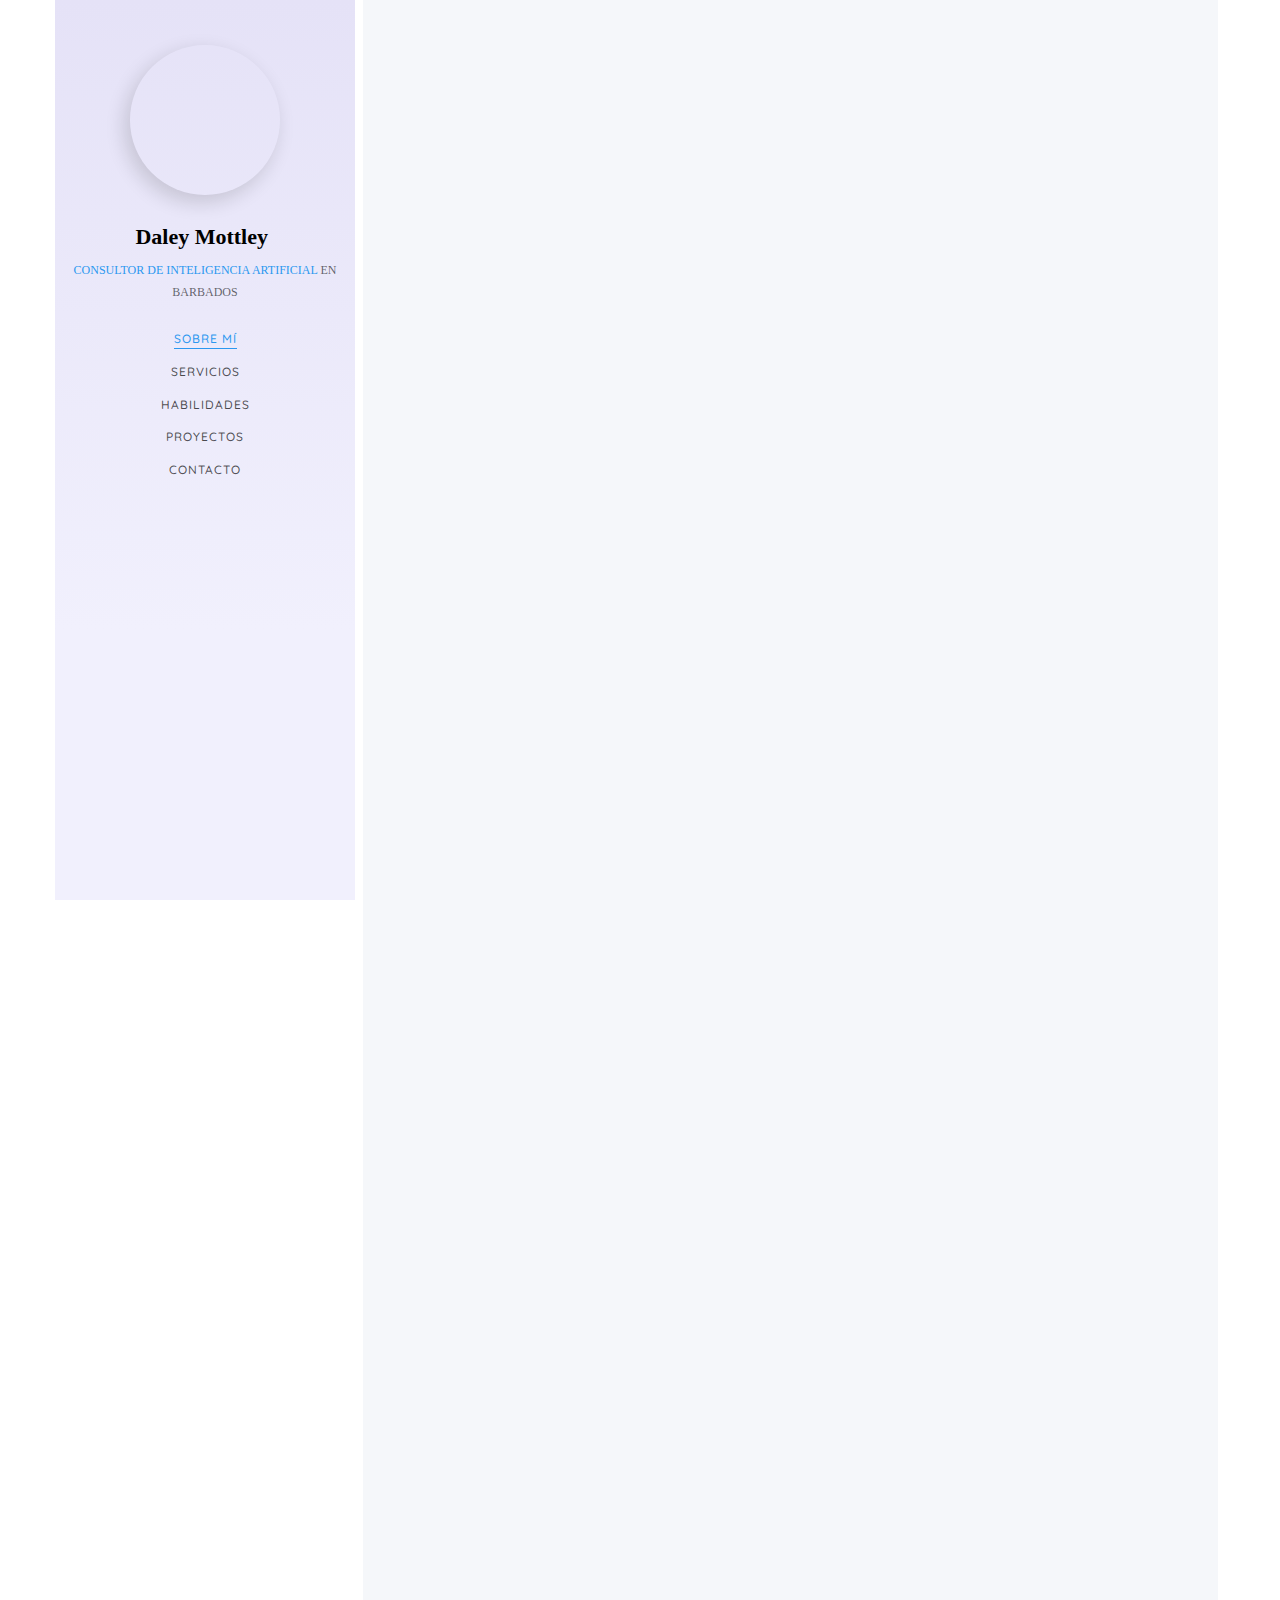
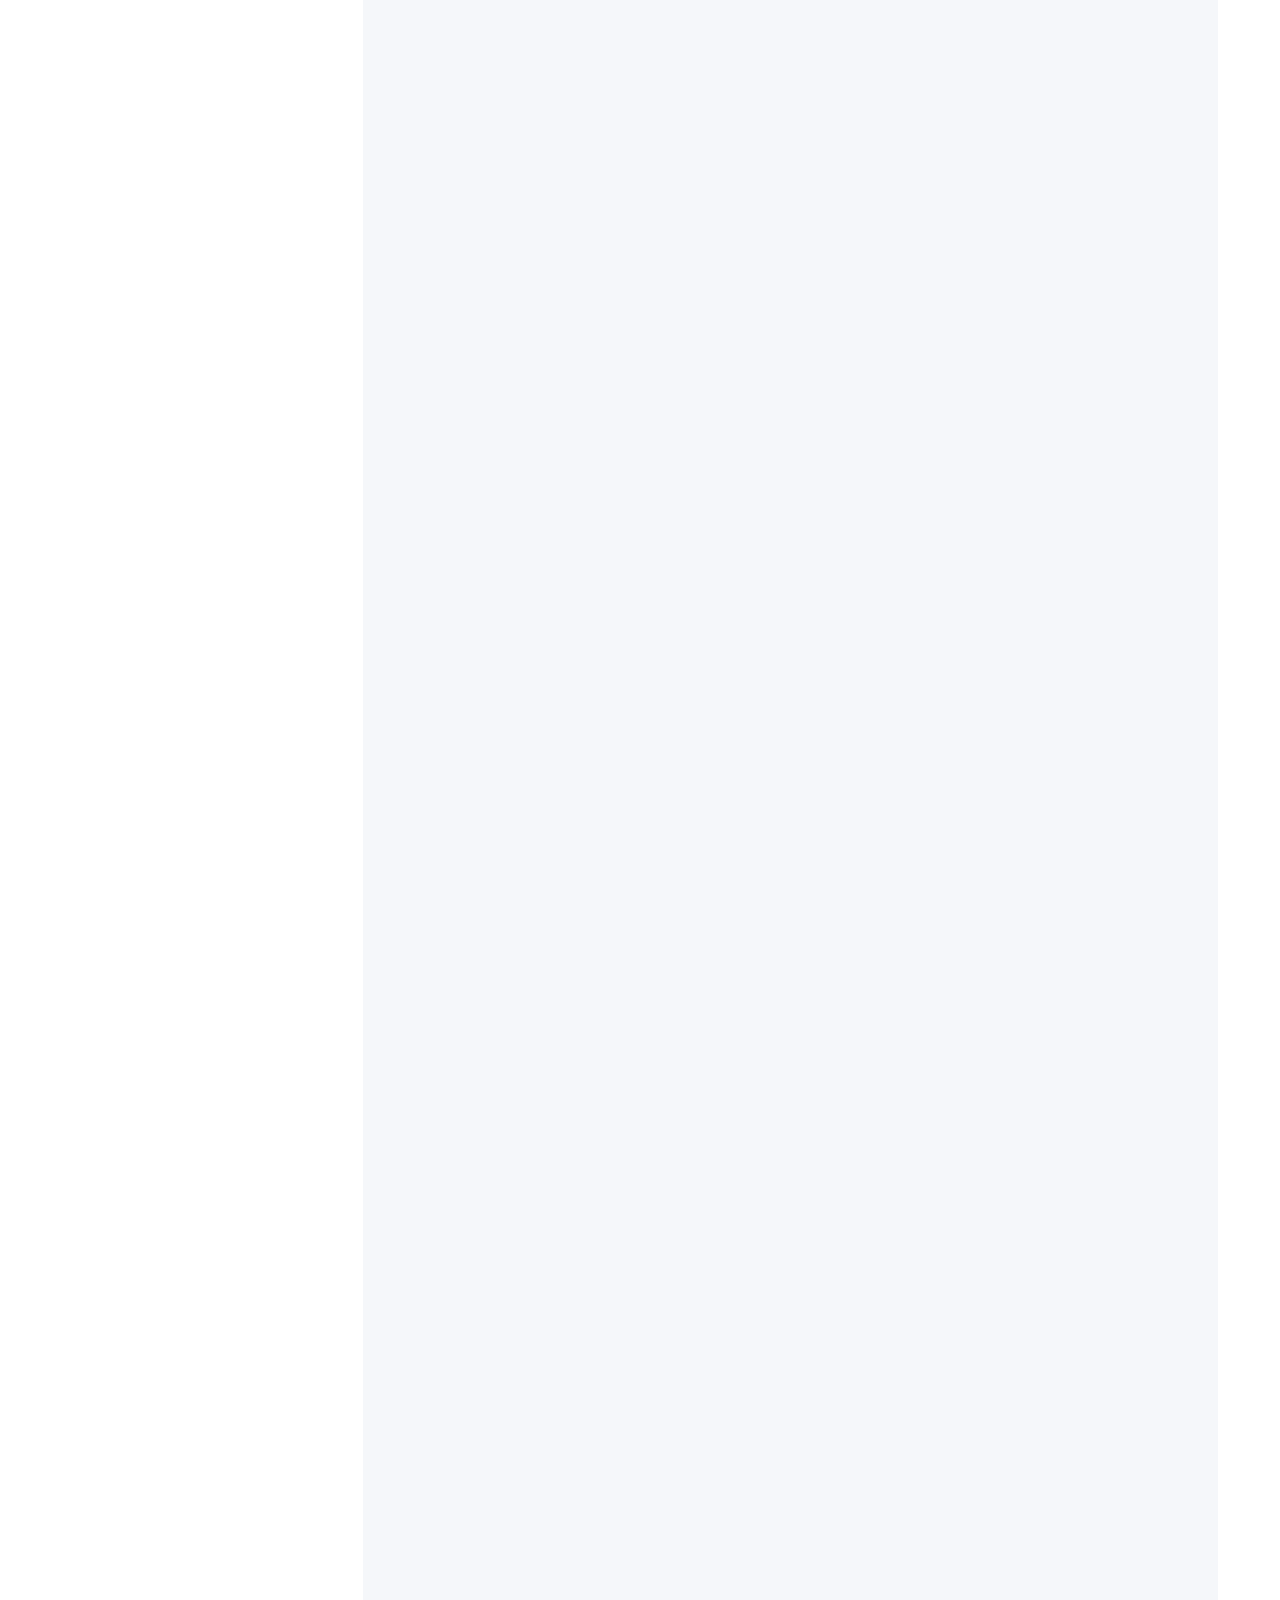
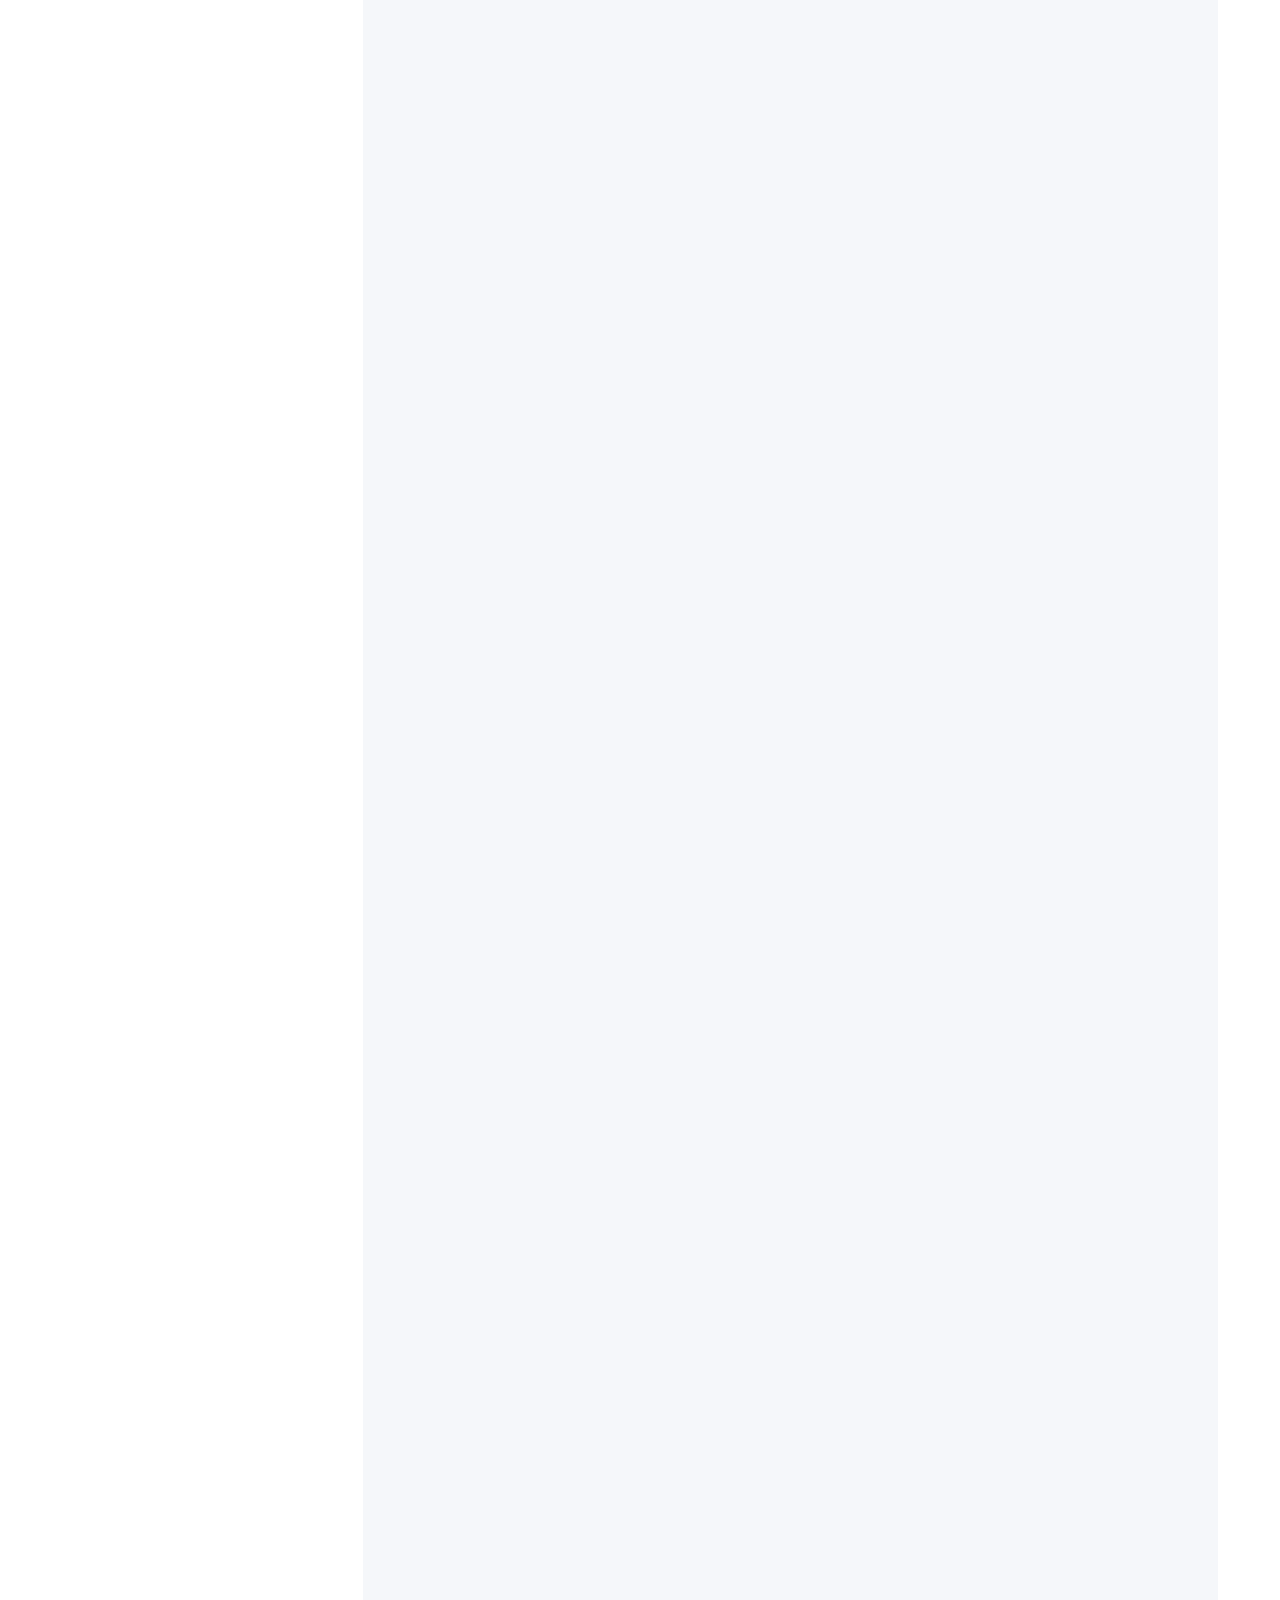
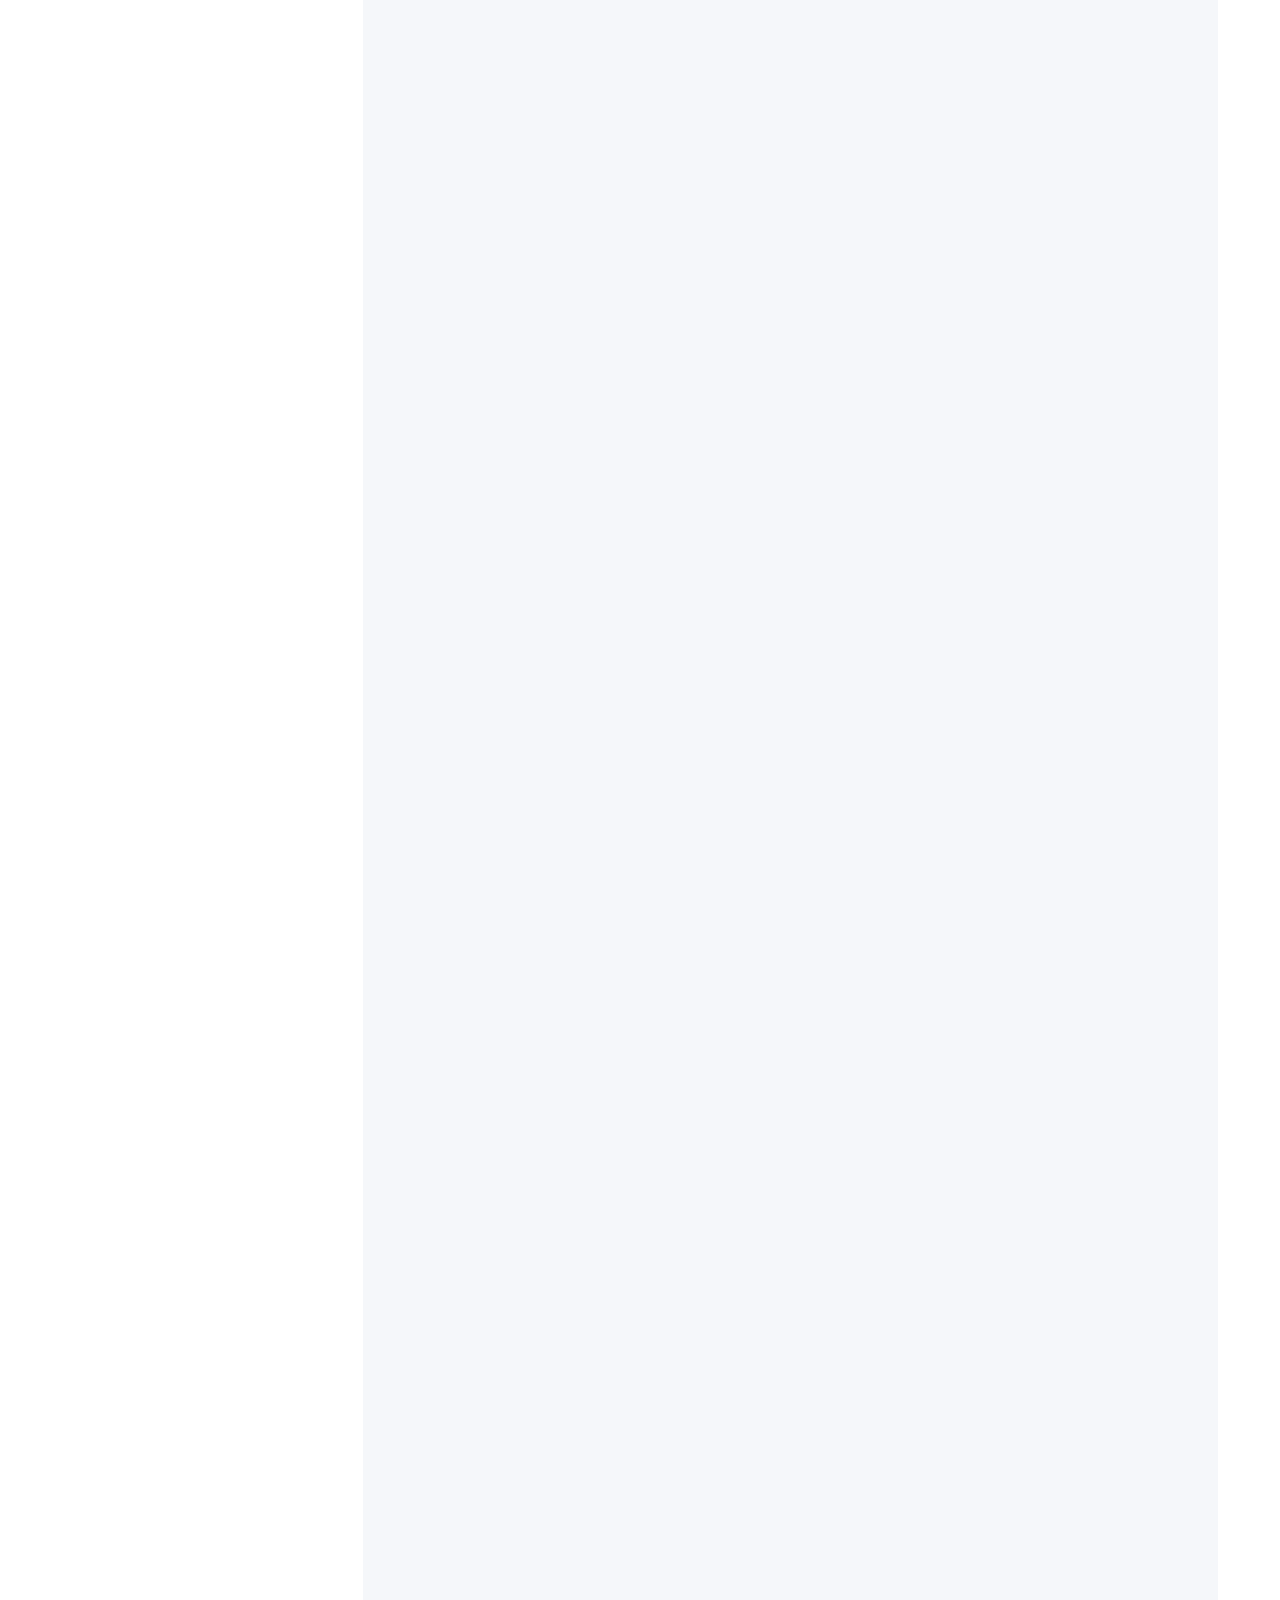
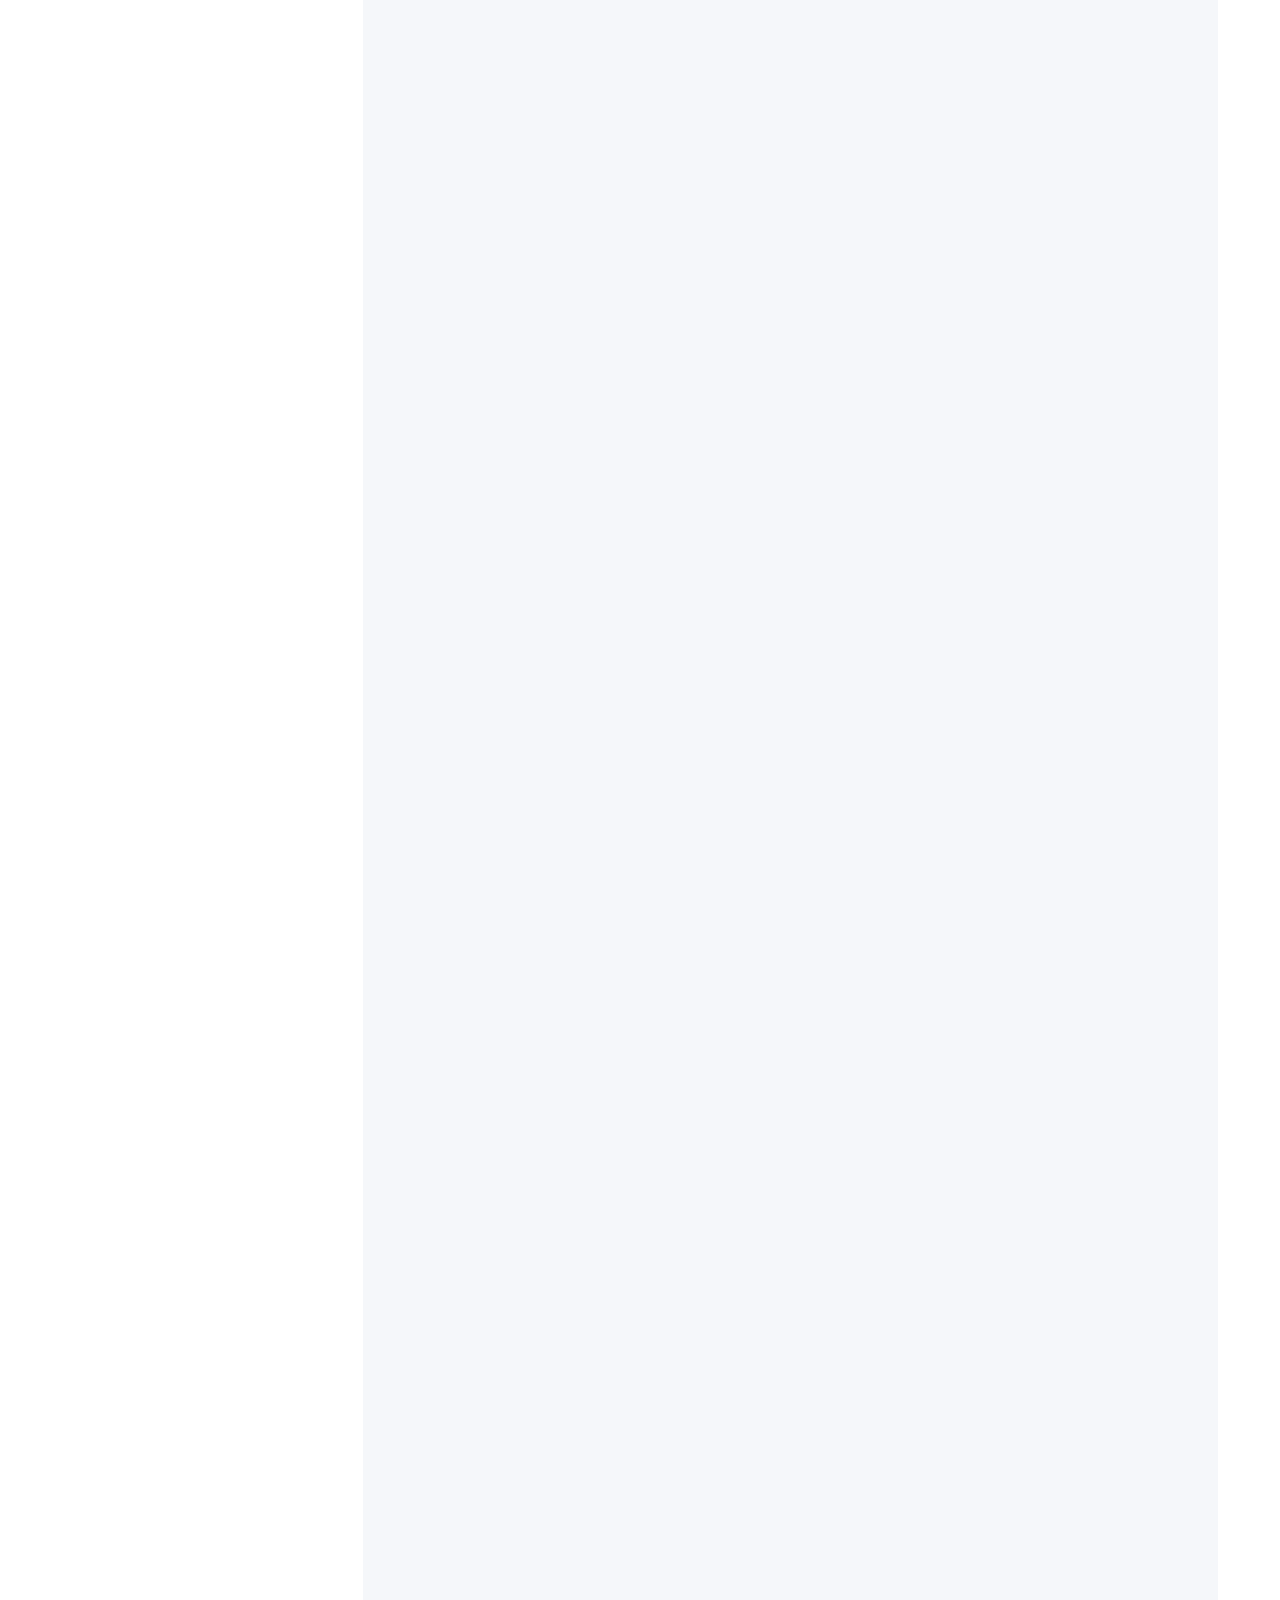
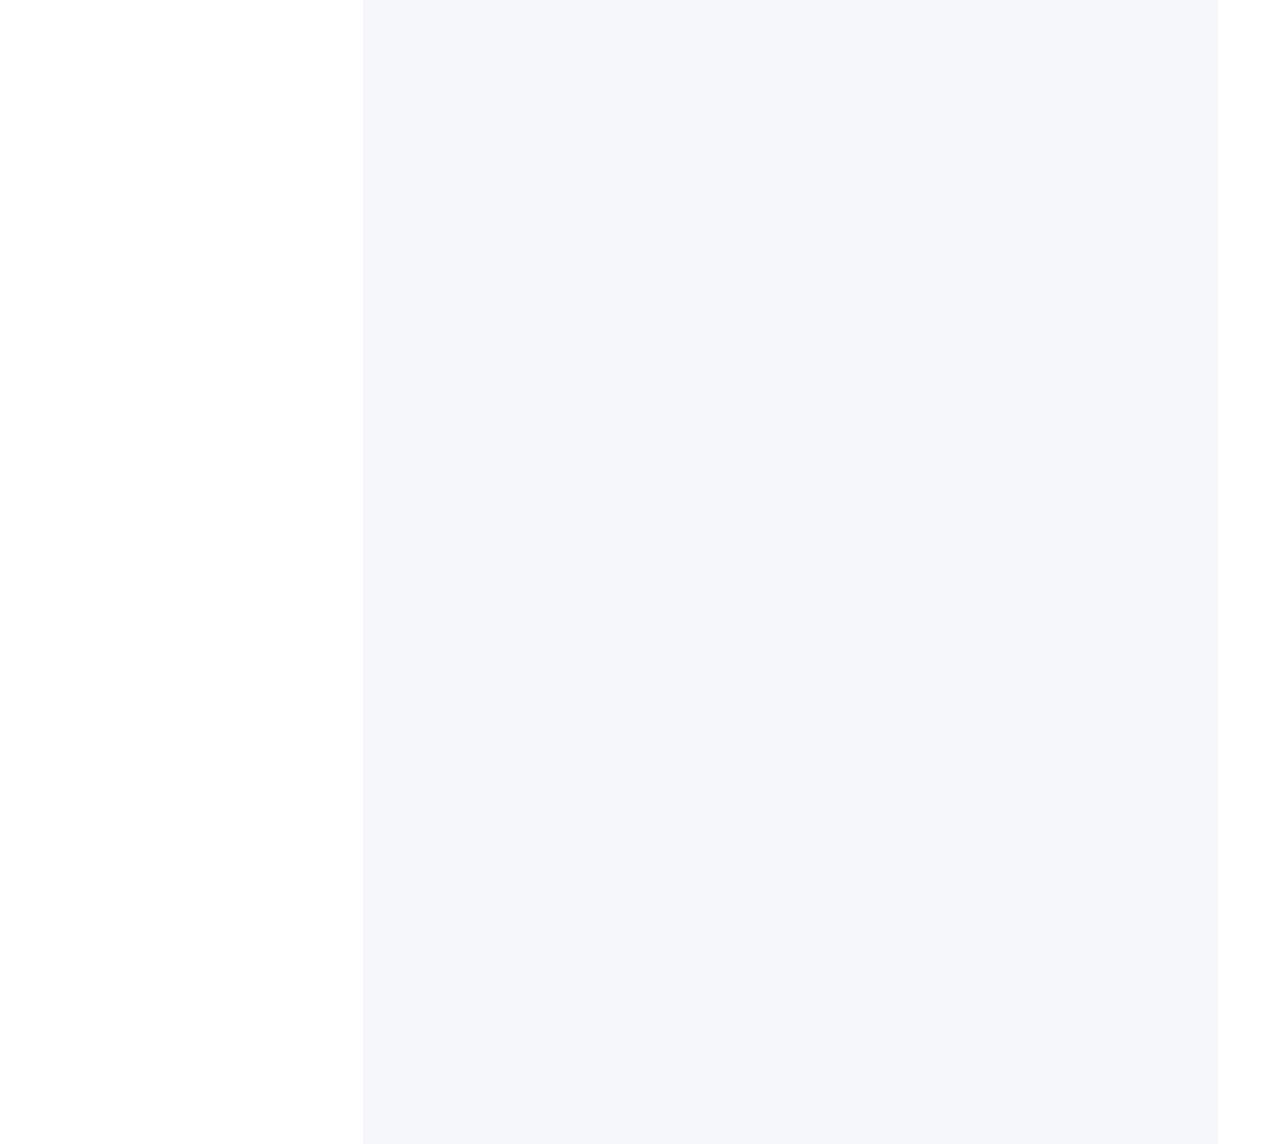
==== commit 54639cf5: "feat: añadir gtag" ====
--- a/index.html
+++ b/index.html
@@ -55,14 +55,14 @@
 	<![endif]-->
 
 	<!-- Google tag (gtag.js) -->
-	<script async src="https://www.googletagmanager.com/gtag/js?id=G-EBJP4J0R5C"></script>
-	<script>
-		window.dataLayer = window.dataLayer || [];
-		function gtag() {dataLayer.push(arguments);}
-		gtag('js', new Date());
-
-		gtag('config', 'G-EBJP4J0R5C');
-	</script>
+<script async src="https://www.googletagmanager.com/gtag/js?id=G-2GT8C9R3KK"></script>
+<script>
+  window.dataLayer = window.dataLayer || [];
+  function gtag(){dataLayer.push(arguments);}
+  gtag('js', new Date());
+
+  gtag('config', 'G-2GT8C9R3KK');
+</script>
 	<script>
     !function(t,e){var o,n,p,r;e.__SV||(window.posthog=e,e._i=[],e.init=function(i,s,a){function g(t,e){var o=e.split(".");2==o.length&&(t=t[o[0]],e=o[1]),t[e]=function(){t.push([e].concat(Array.prototype.slice.call(arguments,0)))}}(p=t.createElement("script")).type="text/javascript",p.async=!0,p.src=s.api_host.replace(".i.posthog.com","-assets.i.posthog.com")+"/static/array.js",(r=t.getElementsByTagName("script")[0]).parentNode.insertBefore(p,r);var u=e;for(void 0!==a?u=e[a]=[]:a="posthog",u.people=u.people||[],u.toString=function(t){var e="posthog";return"posthog"!==a&&(e+="."+a),t||(e+=" (stub)"),e},u.people.toString=function(){return u.toString(1)+".people (stub)"},o="init push capture register register_once register_for_session unregister unregister_for_session getFeatureFlag getFeatureFlagPayload isFeatureEnabled reloadFeatureFlags updateEarlyAccessFeatureEnrollment getEarlyAccessFeatures on onFeatureFlags onSessionId getSurveys getActiveMatchingSurveys renderSurvey canRenderSurvey getNextSurveyStep identify setPersonProperties group resetGroups setPersonPropertiesForFlags resetPersonPropertiesForFlags setGroupPropertiesForFlags resetGroupPropertiesForFlags reset get_distinct_id getGroups get_session_id get_session_replay_url alias set_config startSessionRecording stopSessionRecording sessionRecordingStarted loadToolbar get_property getSessionProperty createPersonProfile opt_in_capturing opt_out_capturing has_opted_in_capturing has_opted_out_capturing clear_opt_in_out_capturing debug".split(" "),n=0;n<o.length;n++)g(u,o[n]);e._i.push([i,s,a])},e.__SV=1)}(document,window.posthog||[]);
     posthog.init('phc_d12Cfip5bAiE4Q82fjAJ5Oh4ygZ5k7ev14IvckWrLfq',{api_host:'https://us.i.posthog.com', person_profiles: 'identified_only' // or 'always' to create profiles for anonymous users as well
@@ -497,14 +497,16 @@
 													<article class="cardProject "><img
 															src="https://res.cloudinary.com/dzpafdvkm/image/upload/Portfolio/spa-compressed.jpg">
 														<div class="cardProject__information">
-															<h3>Clínica de spa y bienestar - Recepcionista con inteligencia artificial</h3>
-															<p>La recepcionista con inteligencia artificial de The Spa & Wellness Clinic es una asistente virtual diseñada
-para mejorar el servicio al cliente y agilizar las operaciones. Mediante una inteligencia artificial
-avanzada, gestiona la programación de citas, proporciona información sobre los servicios y
-responde las consultas de los clientes. Ofrece recomendaciones de tratamientos personalizados
-y se integra con los sistemas de reservas del centro para una gestión eficiente.
-Esta recepcionista inteligente automatiza las tareas rutinarias, lo que garantiza una experiencia fluida y
-acogedora que mejora la eficiencia operativa y eleva la experiencia del cliente.</p>
+															<h3>Spa & Wellness Clinic - A.I. Receptionist </h3>
+															<p>The Spa & Wellness Clinic - A.I. Receptionist is a virtual assistant designed
+																to enhance client service and streamline operations. Utilizing advanced
+																A.I.,
+																it manages appointment scheduling, provides information on services, and
+																answers client inquiries. It offers personalized treatment recommendations
+																and integrates with the center’s booking systems for efficient management.
+																This intelligent receptionist automates routine tasks, ensuring a smooth and
+																welcoming experience that boosts operational efficiency and elevates the
+																client experience.</p>
 															<div class="cardProject_skills">
 																<div class="cardSkill"><span>Voiceflow</span></div>
 
@@ -533,8 +535,19 @@
 													<article class="cardProject "><img
 															src="https://res.cloudinary.com/dzpafdvkm/image/upload/v1720436838/Portfolio/real-estate-compressed.png">
 														<div class="cardProject__information">
-															<h3>Bienes raíces - Asistente de inteligencia artificial</h3>
-															<p>El Asistente de Bienes Raíces con Inteligencia Artificial es una herramienta digital avanzada diseñada paraEl Asistente de Bienes Raíces con Inteligencia Artificial es una herramienta digital avanzada diseñada para																<div class="cardSkill"><span>Voiceflow</span></div>
+															<h3>Real Estate - A.I. Assistant </h3>
+															<p>The Real Estate - A.I. Assistant is an advanced digital tool designed to
+																streamline the property buying, selling, and management process. Using
+																cutting-edge A.I., it provides instant property listings, schedules
+																viewings,
+																and answers client inquiries 24/7. It offers personalized property
+																recommendations based on user preferences and market trends, and it
+																automates routine tasks like lead capture and follow-ups. Integrating
+																seamlessly with CRM systems, this assistant enhances agent productivity and
+																improves client engagement, making the property transaction process faster
+																and more efficient.</p>
+															<div class="cardProject_skills">
+																<div class="cardSkill"><span>Voiceflow</span></div>
 																<div class="cardSkill"><span>Javascript</span></div>
 																<div class="cardSkill"><span>Airtable</span></div>
 
@@ -560,7 +573,8 @@
 															src="https://res.cloudinary.com/dzpafdvkm/image/upload/v1727899164/Portfolio/ai-insights-screenshot.png">
 														<div class="cardProject__information">
 															<h3>AI Insights Report Generator</h3>
-															<p>AI Insights Report Generator es una aplicación basada en la web diseñada para brindar información valiosa para su negocio mediante análisis basados ​​en inteligencia artificial. La aplicación aprovecha múltiples fuentes de datos para brindar informes y visualizaciones integrales, lo que ayuda a los usuarios a tomar decisiones basadas en datos con facilidad.	</p>
+															<p>AI Insights Report Generator is a web-based application designed to provide valuable insights for your business using AI-driven analytics. The application leverages multiple data sources to deliver comprehensive reports and visualizations, helping users make data-driven decisions with ease.
+															</p>
 															<div class="cardProject_skills">
                      <div class="cardSkill"><span>Python</span></div>
 														<div class="cardSkill"><span>Javascript</span></div>
@@ -613,13 +627,20 @@
 														<img
 															src="https://res.cloudinary.com/dzpafdvkm/image/upload/v1720400926/Portfolio/it-support-compressed.jpg">
 														<div class="cardProject__information">
-															<h3>Empresa de tecnología: recepcionista con inteligencia artificial</h3>
-															<p>La recepcionista con inteligencia artificial de The Spa & Wellness Clinic es una asistente virtual diseñada
-para mejorar el servicio al cliente y agilizar las operaciones. Mediante una inteligencia artificial avanzada,
-administra la programación de citas, brinda información sobre los servicios y
-responde las consultas de los clientes. Ofrece recomendaciones de tratamientos personalizados y se integra con los sistemas de reservas del centro para una gestión eficiente.
-Esta recepcionista inteligente automatiza las tareas rutinarias, lo que garantiza una experiencia fluida y
-acogedora que aumenta la eficiencia operativa y eleva la experiencia del cliente.</p>
+															<h3>Tech Company - A.I. Receptionist</h3>
+															<p>The Tech Company - A.I. Receptionist is an advanced virtual assistant
+																designed
+																to streamline front-desk operations and enhance visitor interactions.
+																Leveraging cutting-edge A.I. and natural language processing, appointment
+																scheduling, and providing company information. Key features include the
+																ability to acquire detailed project descriptions from clients and seamlessly
+																capture leads through Google Sheets integration, ensuring efficient lead
+																management and follow-up. It supports multi-channel communication, offers
+																personalized assistance, and integrates smoothly with existing systems. This
+																intelligent receptionist not only optimizes operational efficiency but also
+																elevates the overall customer experience by automating routine tasks and
+																providing timely, accurate information.</p>
+															<div class="cardProject_skills">
 																<div class="cardSkill"><span>Botpress</span></div>
 																<div class="cardSkill"><span>Javascript</span></div>
 																<div class="cardSkill"><span>ChatGPT</span></div>
@@ -651,11 +672,12 @@
 														<div class="cardProject__information">
 
 															<h3>Whatsapp Business - A.I. Autoresponder</h3>
-															<p>WhatsApp Business - A.I. Autoresponder mejora la interacción con el cliente al
-responder automáticamente a las consultas en tiempo real. Clasifica los mensajes,
-genera respuestas personalizadas y maneja diversas consultas, como
-detalles de productos y programación de citas. Al integrarse con los sistemas existentes,
-garantiza un servicio al cliente eficiente, liberando a su equipo para tareas más complejas y mejorando la eficiencia operativa general.</p>
+															<p>The WhatsApp Business - A.I. Autoresponder enhances customer engagement by
+																automatically responding to inquiries in real-time. It categorizes messages,
+																generates personalized replies, and handles various queries such as product
+																details and appointment scheduling. By integrating with existing systems, it
+																ensures efficient customer service, freeing up your team for more complex
+																tasks and improving overall operational efficiency.</p>
 															<div class="cardProject_skills">
 
 																<div class="cardSkill"><span>Python</span></div>
@@ -852,8 +874,14 @@
 															</g>
 														</svg>
 														<div class="cardProject__information">
-															<h3>autorespondedor de correo electrónico con inteligencia artificial</h3>
-															<p>El autorespondedor de correo electrónico con inteligencia artificial agiliza la gestión del correo electrónico al categorizar automáticamente los mensajes entrantes y redactar respuestas personalizadas en función de los correos electrónicos anteriores. Aprovechando el aprendizaje automático avanzado, clasifica de manera eficiente los correos electrónicos en categorías apropiadas y genera borradores de respuestas que se adaptan a su estilo de comunicación único. Esta herramienta ahorra tiempo y garantiza respuestas consistentes y de alta calidad, lo que la hace ideal para profesionales y empresas que buscan optimizar sus flujos de trabajo de correo electrónico y aumentar la productividad.
+															<h3>Email - A.I. Autoresponder</h3>
+															<p>The Email - A.I. Autoresponder streamlines email management by automatically
+																categorizing incoming messages and drafting personalized responses based on
+																past emails. Leveraging advanced machine learning, it efficiently sorts
+																emails into appropriate categories and generates response drafts that match
+																your unique communication style. This tool saves time and ensures
+																consistent, high-quality responses, making it ideal for professionals and
+																businesses aiming to optimize their email workflows and boost productivity.
 															</p>
 															<div class="cardProject_skills">
 																<div class="cardSkill"><span>Gmail API</span></div>
@@ -871,11 +899,16 @@
 													<article class="cardProject cardProject--reverse"><img
 															src="https://res.cloudinary.com/dzpafdvkm/image/upload/v1720646770/Portfolio/web%20development/dessert-shop-2-website.jpg">
 														<div class="cardProject__information">
-															<h3>sitio web de la tienda de postres </h3>
+															<h3>Dessert Shop Website </h3>
 															<p>
-																El sitio web de la tienda de postres está diseñado para mostrar una selección de helados, pasteles y postres artesanales, al mismo tiempo que brinda una experiencia fácil de usar
-para los visitantes. Incluí una sección atractiva que detalla la historia de la tienda, galerías de productos de alta calidad con opciones de pedidos y un formulario de contacto para consultas y pedidos personalizados. El sitio también incluye información de distribuidores e integra enlaces a redes sociales para actualizaciones y promociones. Al combinar el atractivo visual con la funcionalidad, este sitio web garantiza que los clientes
-puedan acceder fácilmente a la información, realizar pedidos y conectarse con la marca.
+																The Dessert Shop website is designed to showcase a selection of handcrafted
+																ice creams, cakes, and desserts while providing a user-friendly experience
+																for visitors. I included an engaging about section detailing the shop's
+																history, high-quality product galleries with ordering options, and a contact
+																form for inquiries and custom orders. The site also lists distributor
+																information and integrates social media links for updates and promotions. By
+																combining visual appeal with functionality, this website ensures customers
+																can easily access information, place orders, and connect with the brand.
 															</p>
 															<div class="cardProject_skills">
 																<div class="cardSkill"><span>Wordpress</span></div>
@@ -1025,7 +1058,7 @@
 															src="https://res.cloudinary.com/dzpafdvkm/image/upload/c_crop,g_north,h_780,w_1280/v1720226311/Portfolio/web%20development/wedding-website-compressed.jpg">
 														<div class="cardProject__information">
 															<h3>Sitio web de bodas </h3>
-															<p>El sitio web de bodas ofrece una plataforma centralizada para que los invitados accedan a todos los detalles esenciales sobre la boda. Este sitio cuenta con un mapa de fácil navegación con indicaciones e información sobre el lugar de la boda. Una sección de galería permite a los visitantes ver fotos y momentos previos al gran día. Además, el sitio web incluye un registro de regalos sencillo, que permite a los invitados buscar y registrar los regalos de manera eficiente. Diseñado para la simplicidad y la claridad, este sitio web garantiza que los invitados tengan toda la información que necesitan para una experiencia agradable y sin complicaciones.															<div class="cardProject_skills">
+															<p>El sitio web de bodas ofrece una plataforma centralizada para que los invitados accedan a todos															<div class="cardProject_skills">
 																<div class="cardSkill"><span>NodeJs</span></div>
 																<div class="cardSkill"><span>Javascript</span></div>
 																<div class="cardSkill"><span>ExpressJs</span></div>
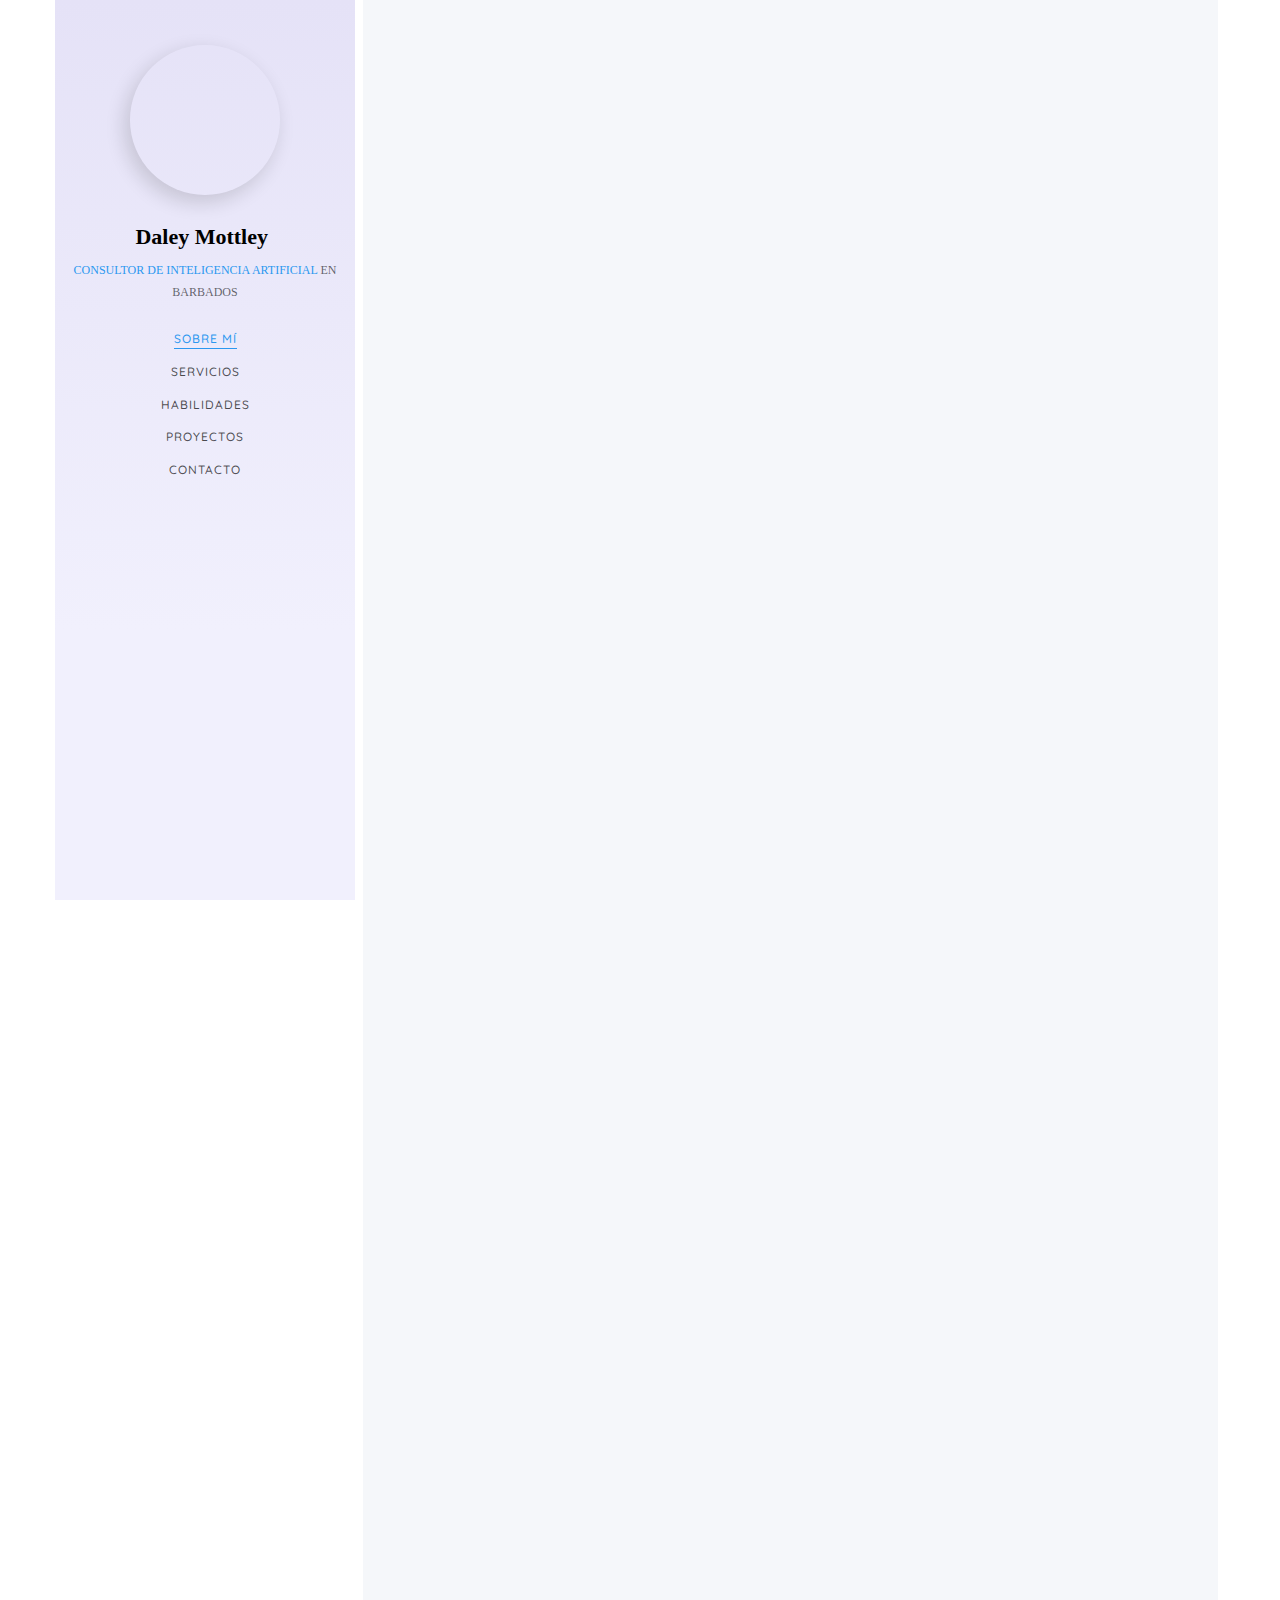
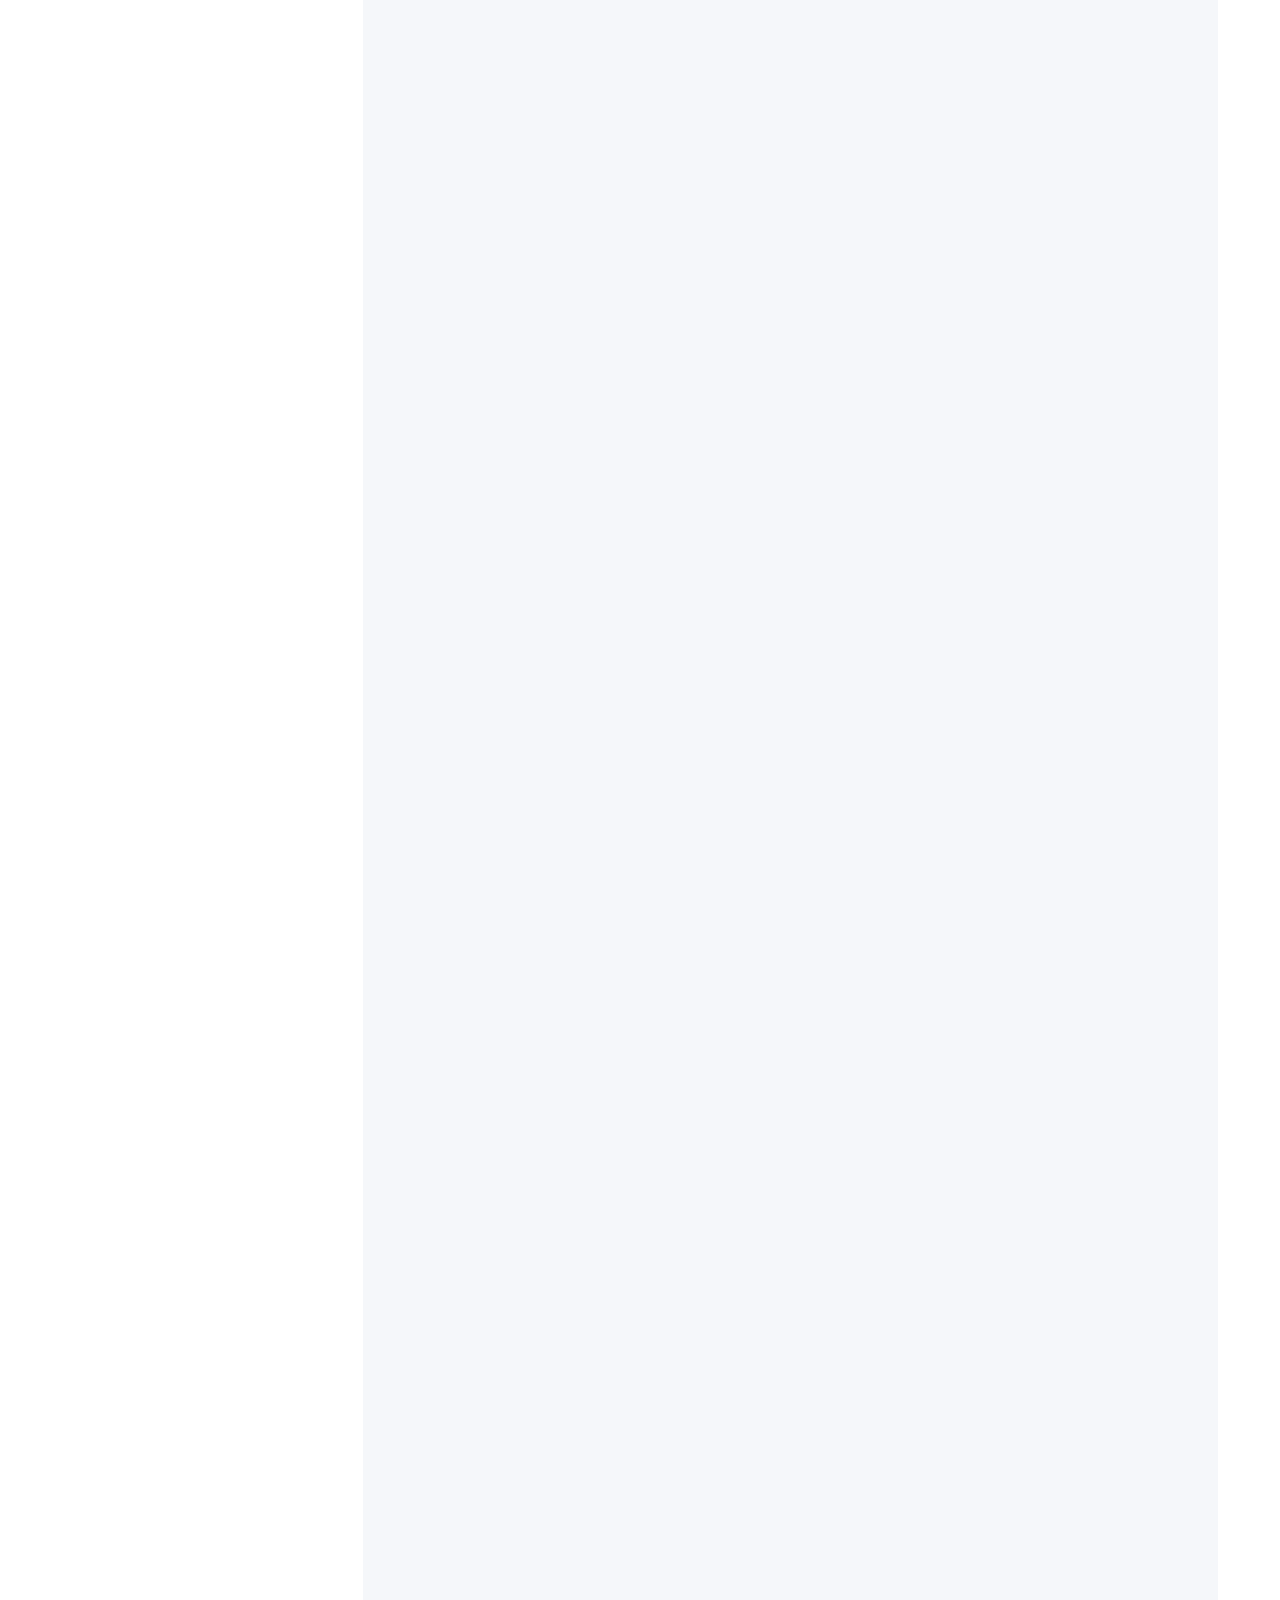
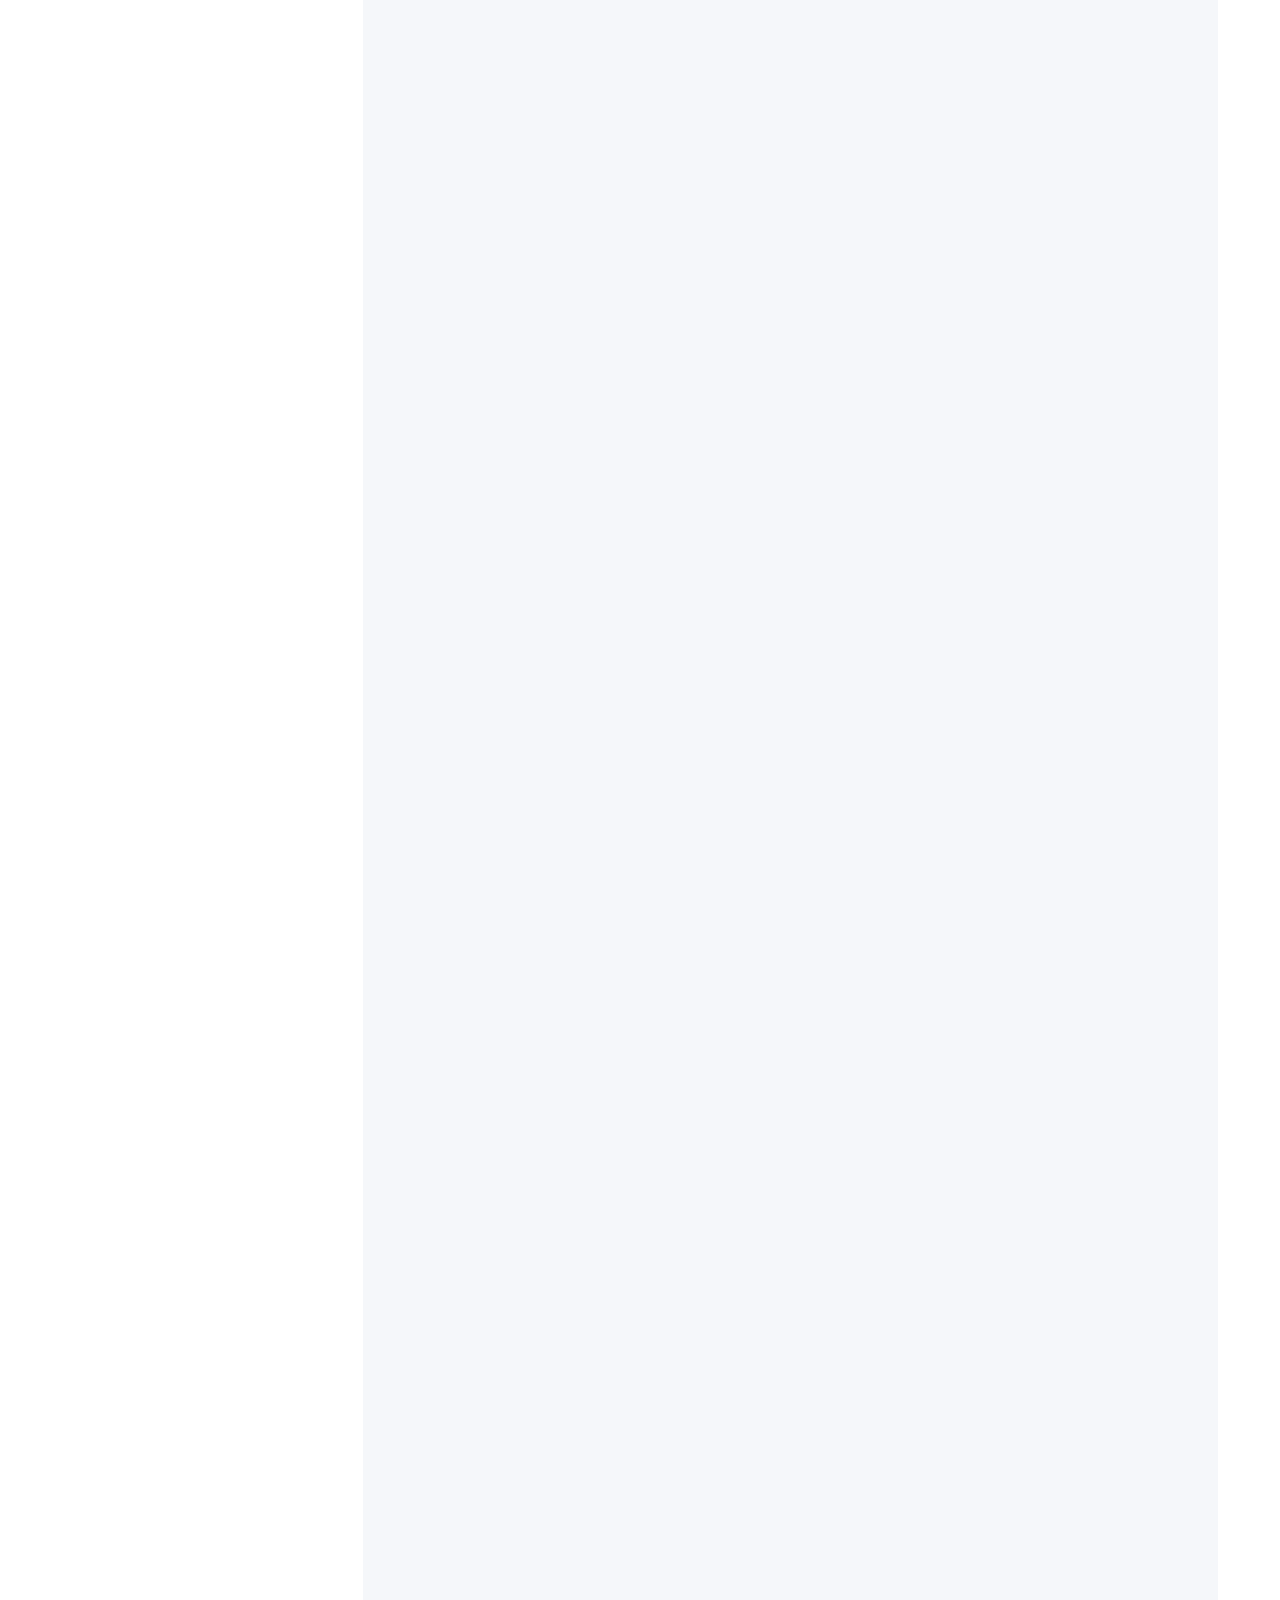
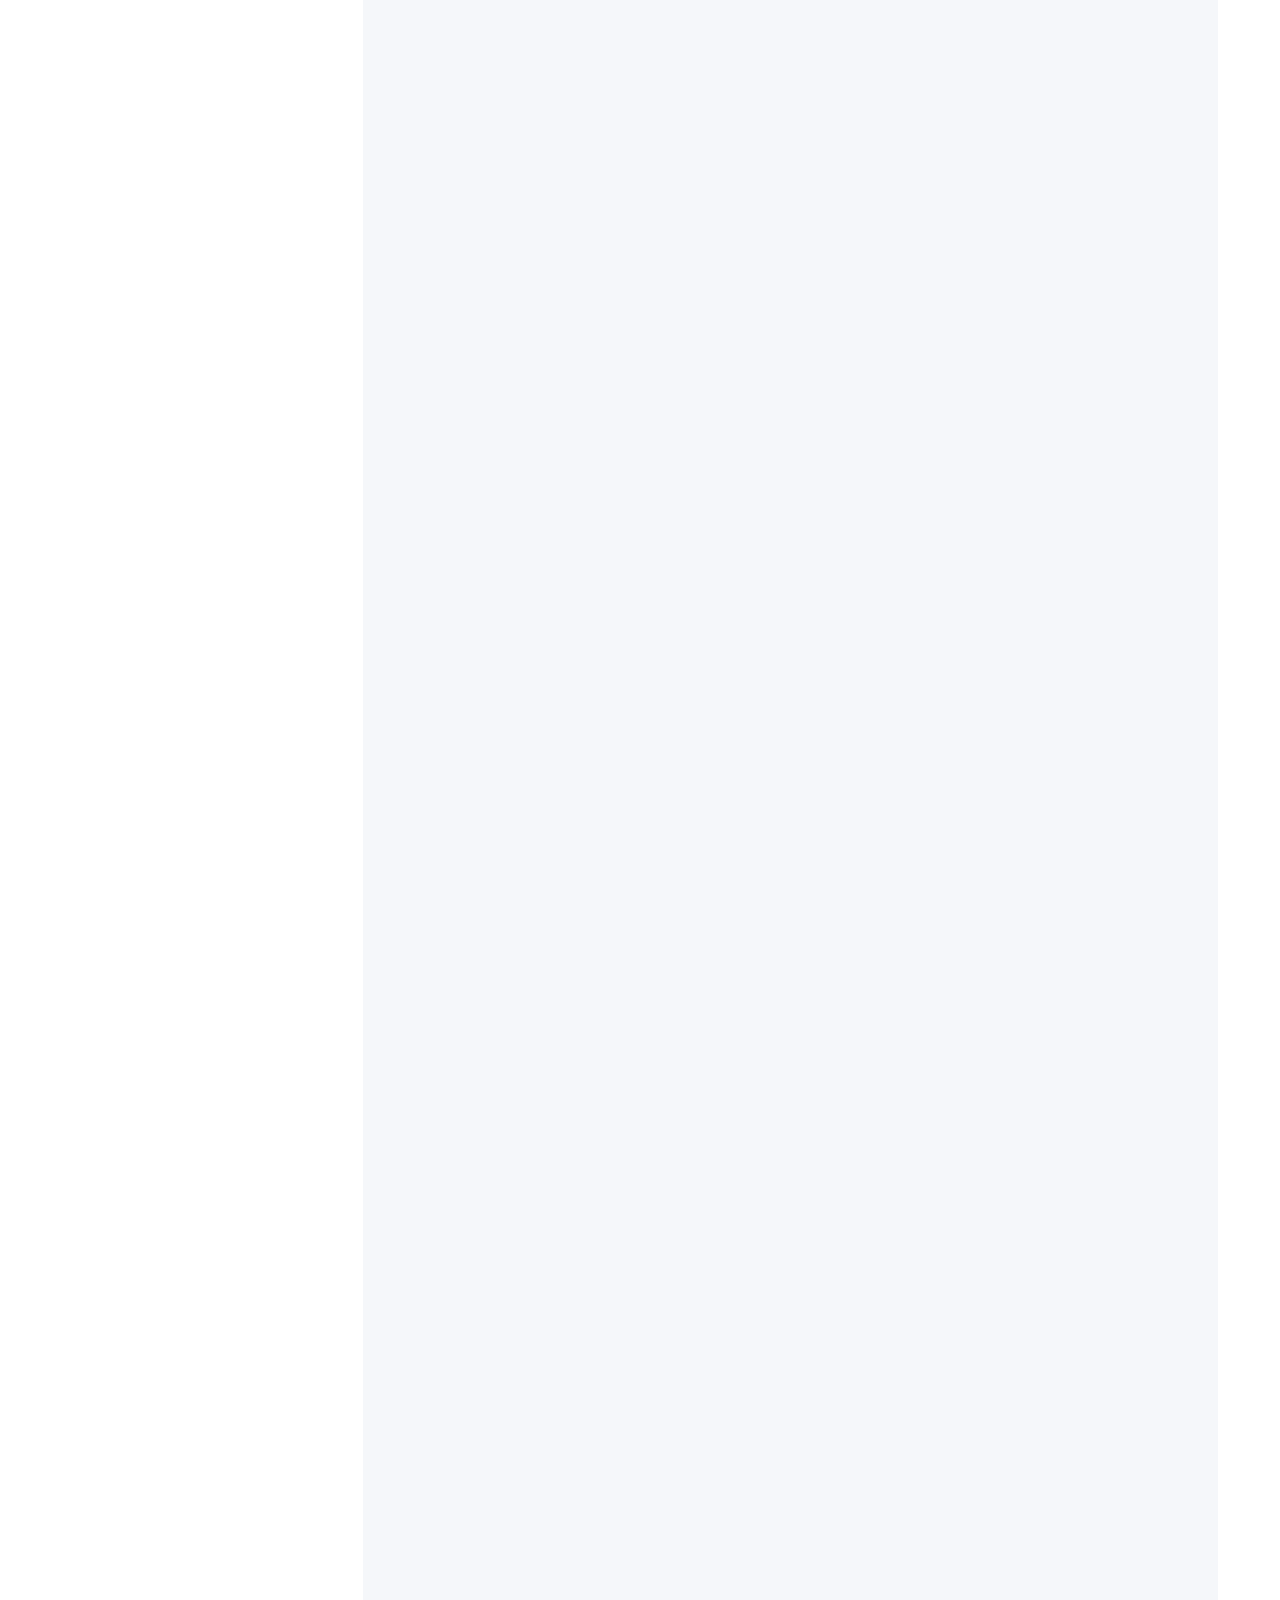
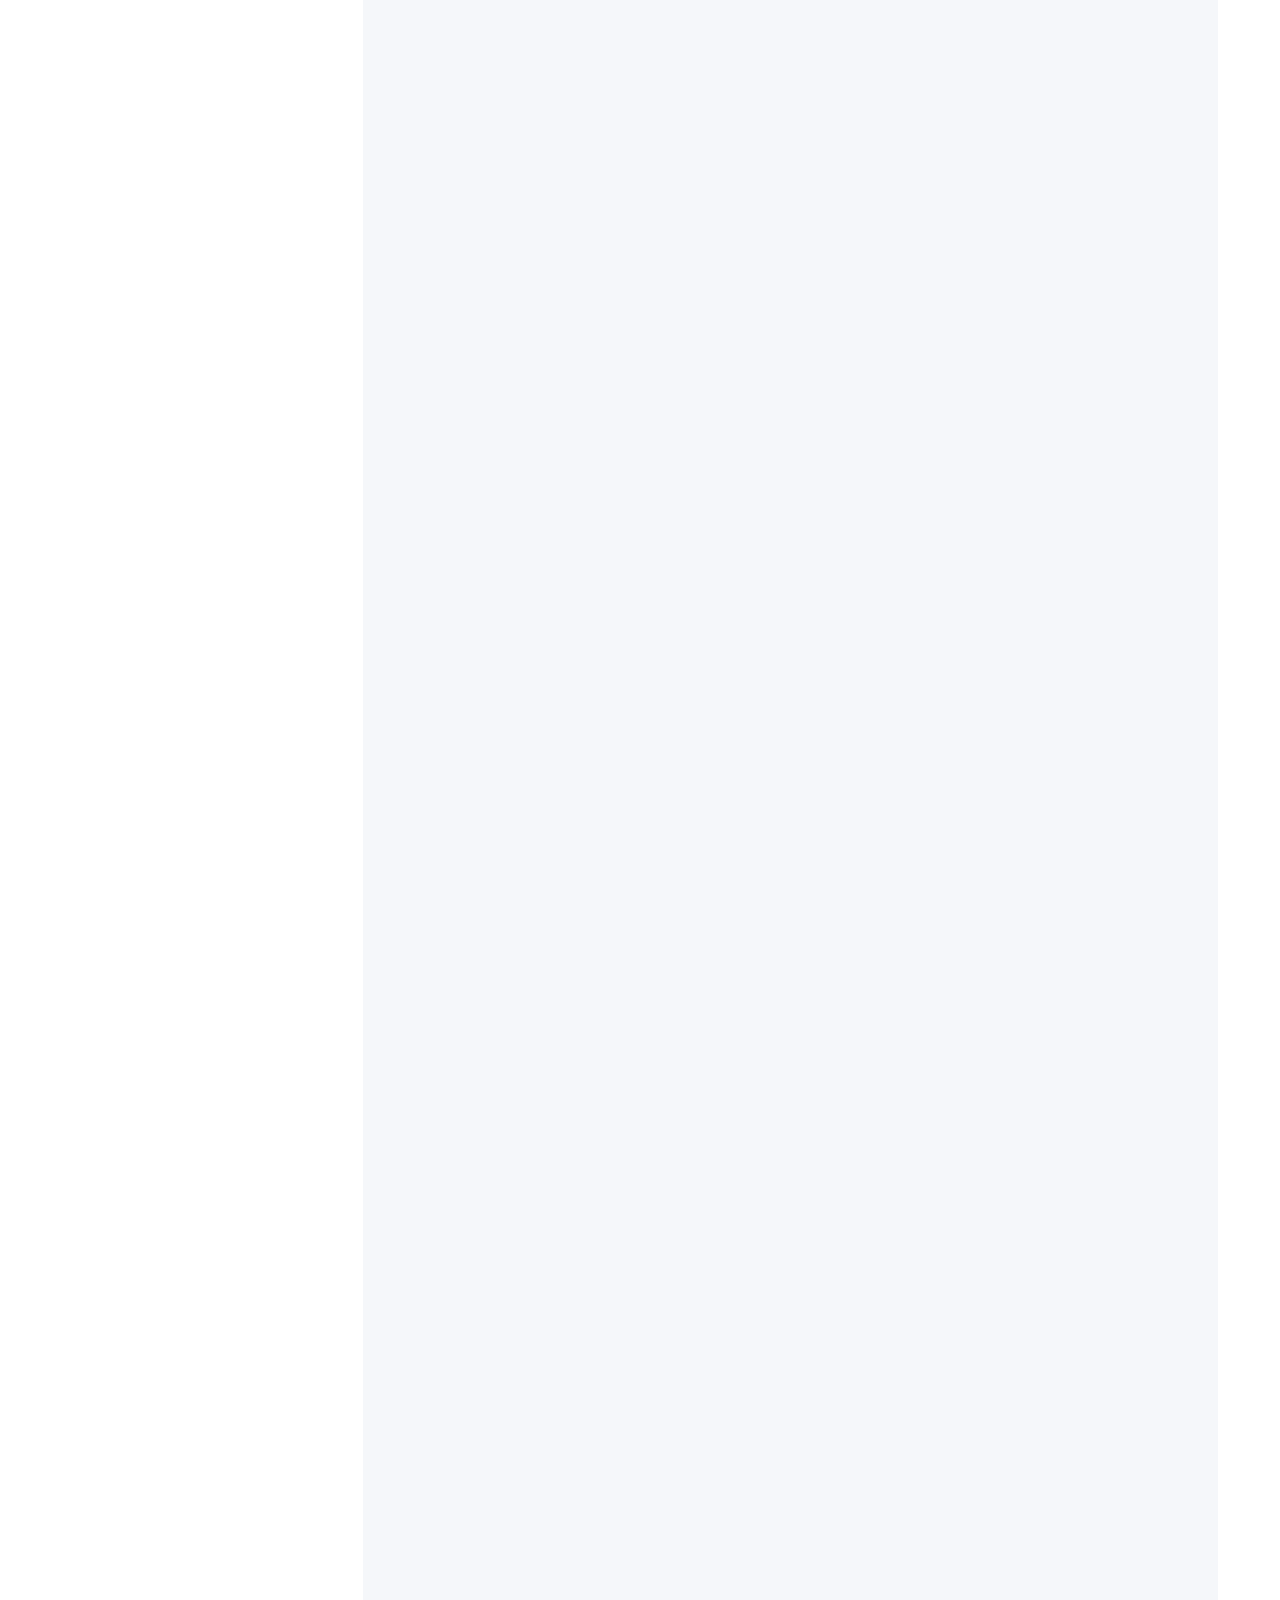
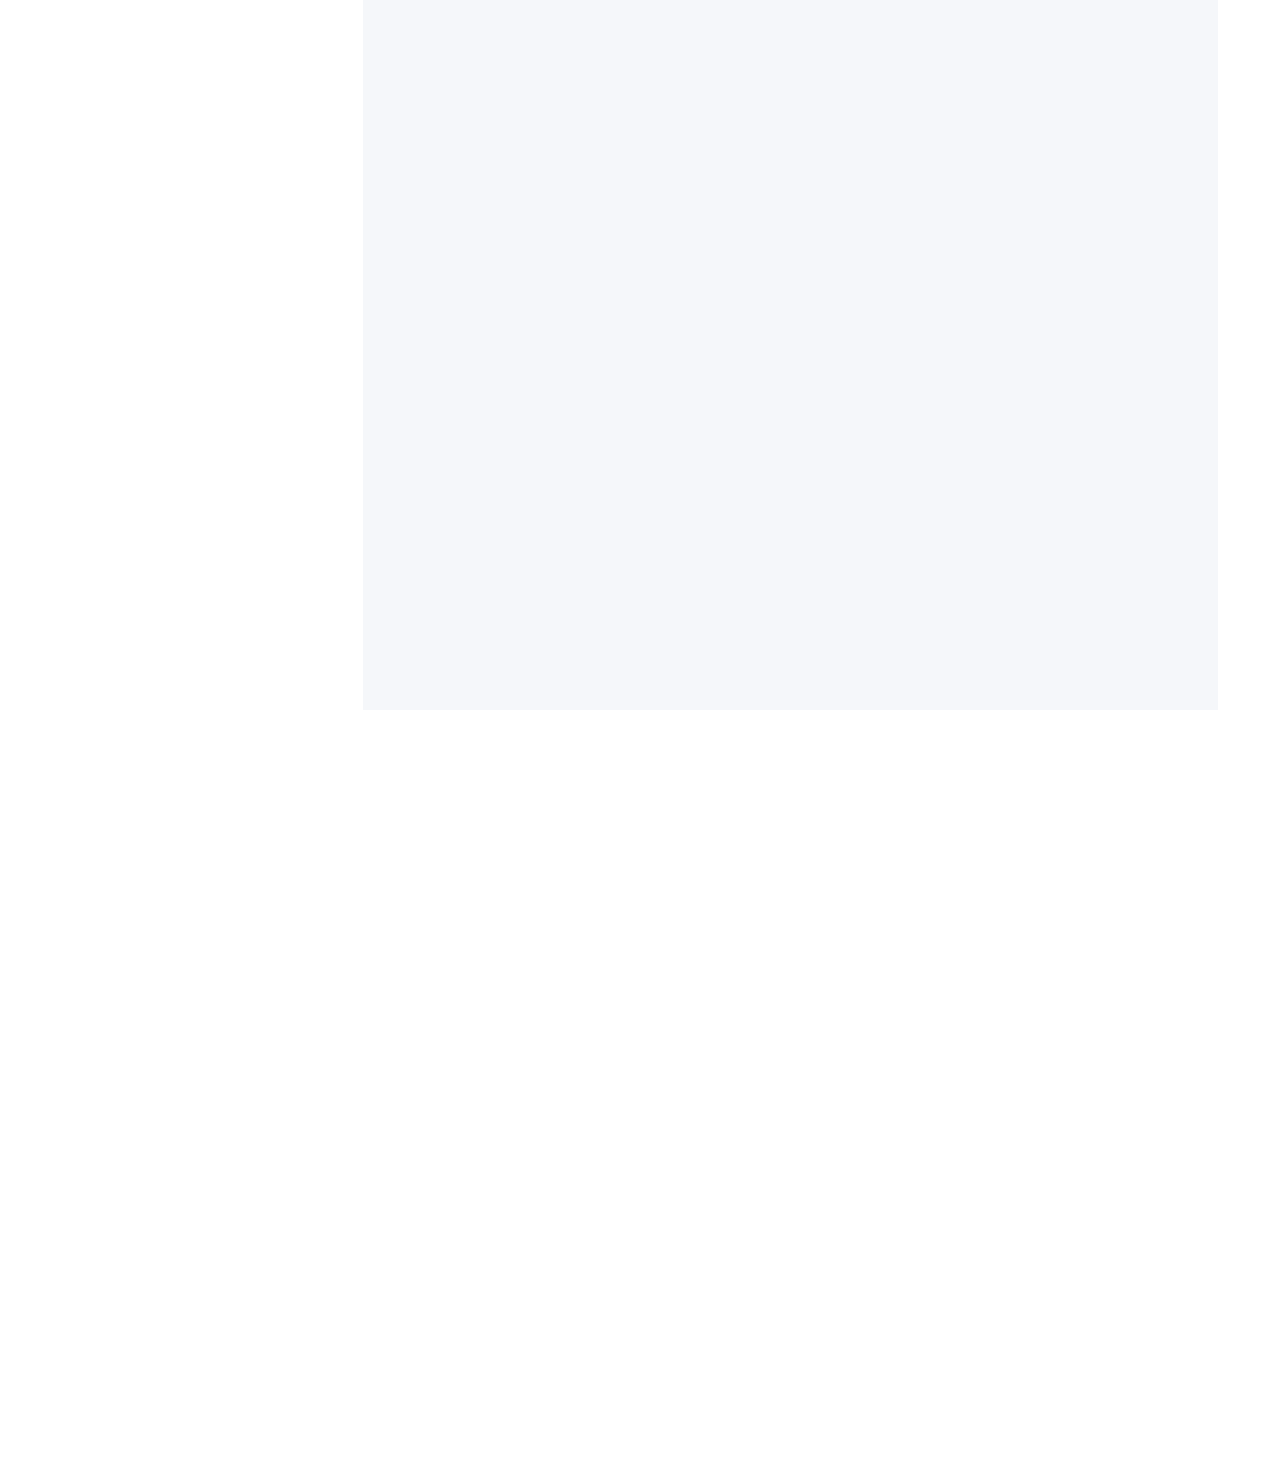
==== commit 77a251af: "Merge branch 'update-url'" ====
--- a/index.html
+++ b/index.html
@@ -497,16 +497,10 @@
 													<article class="cardProject "><img
 															src="https://res.cloudinary.com/dzpafdvkm/image/upload/Portfolio/spa-compressed.jpg">
 														<div class="cardProject__information">
-															<h3>Spa & Wellness Clinic - A.I. Receptionist </h3>
-															<p>The Spa & Wellness Clinic - A.I. Receptionist is a virtual assistant designed
-																to enhance client service and streamline operations. Utilizing advanced
-																A.I.,
-																it manages appointment scheduling, provides information on services, and
-																answers client inquiries. It offers personalized treatment recommendations
-																and integrates with the center’s booking systems for efficient management.
-																This intelligent receptionist automates routine tasks, ensuring a smooth and
-																welcoming experience that boosts operational efficiency and elevates the
-																client experience.</p>
+															<h3>Clínica de spa y bienestar - Recepcionista con inteligencia artificial</h3>
+															<p>La recepcionista con inteligencia artificial de la clínica de spa y bienestar es una asistente virtual diseñada para mejorar el servicio al cliente y agilizar las operaciones. Gracias a su avanzada inteligencia artificial, gestiona la programación de citas, proporciona información sobre los servicios y responde a las consultas de los clientes. Además, ofrece recomendaciones de tratamientos personalizados y se integra con los sistemas de reservas del centro para una gestión eficiente.
+
+Esta recepcionista inteligente automatiza tareas rutinarias, lo que garantiza una experiencia fluida y acogedora, mejorando tanto la eficiencia operativa como la experiencia del cliente.</p>
 															<div class="cardProject_skills">
 																<div class="cardSkill"><span>Voiceflow</span></div>
 
@@ -516,7 +510,7 @@
 															</div>
 															<div class="cardProject_links">
 																<div class="cardLink"><a target="_blank"
-																		href="https://creator.voiceflow.com/prototype/653887a24b145e00079d62fb">View
+																		href="https://creator.voiceflow.com/prototype/653887a24b145e00079d62fb">Ver
 																		demo <svg stroke="currentColor" fill="currentColor" stroke-width="0"
 																			viewBox="0 0 512 512" height="2rem" width="2rem"
 																			xmlns="http://www.w3.org/2000/svg">
@@ -535,19 +529,8 @@
 													<article class="cardProject "><img
 															src="https://res.cloudinary.com/dzpafdvkm/image/upload/v1720436838/Portfolio/real-estate-compressed.png">
 														<div class="cardProject__information">
-															<h3>Real Estate - A.I. Assistant </h3>
-															<p>The Real Estate - A.I. Assistant is an advanced digital tool designed to
-																streamline the property buying, selling, and management process. Using
-																cutting-edge A.I., it provides instant property listings, schedules
-																viewings,
-																and answers client inquiries 24/7. It offers personalized property
-																recommendations based on user preferences and market trends, and it
-																automates routine tasks like lead capture and follow-ups. Integrating
-																seamlessly with CRM systems, this assistant enhances agent productivity and
-																improves client engagement, making the property transaction process faster
-																and more efficient.</p>
-															<div class="cardProject_skills">
-																<div class="cardSkill"><span>Voiceflow</span></div>
+															<h3>Bienes raíces - Asistente de inteligencia artificial</h3>
+															<p>El Asistente de Bienes Raíces con Inteligencia Artificial es una herramienta digital avanzada diseñada paraEl Asistente de Bienes Raíces con Inteligencia Artificial es una herramienta digital avanzada diseñada para																<div class="cardSkill"><span>Voiceflow</span></div>
 																<div class="cardSkill"><span>Javascript</span></div>
 																<div class="cardSkill"><span>Airtable</span></div>
 
@@ -555,7 +538,7 @@
 															<div class="cardProject_links">
 
 																<div class="cardLink"><a target="_blank"
-																		href="https://creator.voiceflow.com/prototype/6539889031e94a00074d71a3">View
+																		href="https://creator.voiceflow.com/prototype/6539889031e94a00074d71a3">Ver
 																		demo <svg stroke="currentColor" fill="currentColor" stroke-width="0"
 																			viewBox="0 0 512 512" height="2rem" width="2rem"
 																			xmlns="http://www.w3.org/2000/svg">
@@ -573,8 +556,7 @@
 															src="https://res.cloudinary.com/dzpafdvkm/image/upload/v1727899164/Portfolio/ai-insights-screenshot.png">
 														<div class="cardProject__information">
 															<h3>AI Insights Report Generator</h3>
-															<p>AI Insights Report Generator is a web-based application designed to provide valuable insights for your business using AI-driven analytics. The application leverages multiple data sources to deliver comprehensive reports and visualizations, helping users make data-driven decisions with ease.
-															</p>
+															<p>AI Insights Report Generator es una aplicación basada en la web diseñada para brindar información valiosa para su negocio mediante análisis basados ​​en inteligencia artificial. La aplicación aprovecha múltiples fuentes de datos para brindar informes y visualizaciones integrales, lo que ayuda a los usuarios a tomar decisiones basadas en datos con facilidad.	</p>
 															<div class="cardProject_skills">
                      <div class="cardSkill"><span>Python</span></div>
 														<div class="cardSkill"><span>Javascript</span></div>
@@ -582,7 +564,7 @@
 															</div>
 															<div class="cardProject_links">
                         <div class="cardLink"><a target="_blank"
-																		href="https://ai-insights-production.up.railway.app">View
+																		href="https://ai-insights-production.up.railway.app">Ver
 																		demo <svg stroke="currentColor" fill="currentColor" stroke-width="0"
 																			viewBox="0 0 512 512" height="2rem" width="2rem"
 																			xmlns="http://www.w3.org/2000/svg">
@@ -627,20 +609,13 @@
 														<img
 															src="https://res.cloudinary.com/dzpafdvkm/image/upload/v1720400926/Portfolio/it-support-compressed.jpg">
 														<div class="cardProject__information">
-															<h3>Tech Company - A.I. Receptionist</h3>
-															<p>The Tech Company - A.I. Receptionist is an advanced virtual assistant
-																designed
-																to streamline front-desk operations and enhance visitor interactions.
-																Leveraging cutting-edge A.I. and natural language processing, appointment
-																scheduling, and providing company information. Key features include the
-																ability to acquire detailed project descriptions from clients and seamlessly
-																capture leads through Google Sheets integration, ensuring efficient lead
-																management and follow-up. It supports multi-channel communication, offers
-																personalized assistance, and integrates smoothly with existing systems. This
-																intelligent receptionist not only optimizes operational efficiency but also
-																elevates the overall customer experience by automating routine tasks and
-																providing timely, accurate information.</p>
-															<div class="cardProject_skills">
+															<h3>Empresa de tecnología: recepcionista con inteligencia artificial</h3>
+															<p>La recepcionista con inteligencia artificial de The Spa & Wellness Clinic es una asistente virtual diseñada
+para mejorar el servicio al cliente y agilizar las operaciones. Mediante una inteligencia artificial avanzada,
+administra la programación de citas, brinda información sobre los servicios y
+responde las consultas de los clientes. Ofrece recomendaciones de tratamientos personalizados y se integra con los sistemas de reservas del centro para una gestión eficiente.
+Esta recepcionista inteligente automatiza las tareas rutinarias, lo que garantiza una experiencia fluida y
+acogedora que aumenta la eficiencia operativa y eleva la experiencia del cliente.</p>
 																<div class="cardSkill"><span>Botpress</span></div>
 																<div class="cardSkill"><span>Javascript</span></div>
 																<div class="cardSkill"><span>ChatGPT</span></div>
@@ -649,7 +624,7 @@
 															</div>
 															<div class="cardProject_links">
 																<div class="cardLink"><a target="_blank"
-																		href="https://mediafiles.botpress.cloud/cf32ae64-549a-4ac2-b3e9-f3a91c5e1fe4/webchat/bot.html">View
+																		href="https://mediafiles.botpress.cloud/cf32ae64-549a-4ac2-b3e9-f3a91c5e1fe4/webchat/bot.html">Ver
 																		demo <svg stroke="currentColor" fill="currentColor" stroke-width="0"
 																			viewBox="0 0 512 512" height="2rem" width="2rem"
 																			xmlns="http://www.w3.org/2000/svg">
@@ -672,12 +647,11 @@
 														<div class="cardProject__information">
 
 															<h3>Whatsapp Business - A.I. Autoresponder</h3>
-															<p>The WhatsApp Business - A.I. Autoresponder enhances customer engagement by
-																automatically responding to inquiries in real-time. It categorizes messages,
-																generates personalized replies, and handles various queries such as product
-																details and appointment scheduling. By integrating with existing systems, it
-																ensures efficient customer service, freeing up your team for more complex
-																tasks and improving overall operational efficiency.</p>
+															<p>WhatsApp Business - A.I. Autoresponder mejora la interacción con el cliente al
+responder automáticamente a las consultas en tiempo real. Clasifica los mensajes,
+genera respuestas personalizadas y maneja diversas consultas, como
+detalles de productos y programación de citas. Al integrarse con los sistemas existentes,
+garantiza un servicio al cliente eficiente, liberando a su equipo para tareas más complejas y mejorando la eficiencia operativa general.</p>
 															<div class="cardProject_skills">
 
 																<div class="cardSkill"><span>Python</span></div>
@@ -874,14 +848,8 @@
 															</g>
 														</svg>
 														<div class="cardProject__information">
-															<h3>Email - A.I. Autoresponder</h3>
-															<p>The Email - A.I. Autoresponder streamlines email management by automatically
-																categorizing incoming messages and drafting personalized responses based on
-																past emails. Leveraging advanced machine learning, it efficiently sorts
-																emails into appropriate categories and generates response drafts that match
-																your unique communication style. This tool saves time and ensures
-																consistent, high-quality responses, making it ideal for professionals and
-																businesses aiming to optimize their email workflows and boost productivity.
+															<h3>Autorespondedor de correo electrónico con inteligencia artificial</h3>
+															<p>El autorespondedor de correo electrónico con inteligencia artificial agiliza la gestión del correo electrónico al categorizar automáticamente los mensajes entrantes y redactar respuestas personalizadas en función de los correos electrónicos anteriores. Aprovechando el aprendizaje automático avanzado, clasifica de manera eficiente los correos electrónicos en categorías apropiadas y genera borradores de respuestas que se adaptan a su estilo de comunicación único. Esta herramienta ahorra tiempo y garantiza respuestas consistentes y de alta calidad, lo que la hace ideal para profesionales y empresas que buscan optimizar sus flujos de trabajo de correo electrónico y aumentar la productividad.
 															</p>
 															<div class="cardProject_skills">
 																<div class="cardSkill"><span>Gmail API</span></div>
@@ -899,16 +867,11 @@
 													<article class="cardProject cardProject--reverse"><img
 															src="https://res.cloudinary.com/dzpafdvkm/image/upload/v1720646770/Portfolio/web%20development/dessert-shop-2-website.jpg">
 														<div class="cardProject__information">
-															<h3>Dessert Shop Website </h3>
+															<h3>Sitio web de la tienda de postres </h3>
 															<p>
-																The Dessert Shop website is designed to showcase a selection of handcrafted
-																ice creams, cakes, and desserts while providing a user-friendly experience
-																for visitors. I included an engaging about section detailing the shop's
-																history, high-quality product galleries with ordering options, and a contact
-																form for inquiries and custom orders. The site also lists distributor
-																information and integrates social media links for updates and promotions. By
-																combining visual appeal with functionality, this website ensures customers
-																can easily access information, place orders, and connect with the brand.
+																El sitio web de la tienda de postres está diseñado para mostrar una selección de helados, pasteles y postres artesanales, al mismo tiempo que brinda una experiencia fácil de usar
+para los visitantes. Incluí una sección atractiva que detalla la historia de la tienda, galerías de productos de alta calidad con opciones de pedidos y un formulario de contacto para consultas y pedidos personalizados. El sitio también incluye información de distribuidores e integra enlaces a redes sociales para actualizaciones y promociones. Al combinar el atractivo visual con la funcionalidad, este sitio web garantiza que los clientes
+puedan acceder fácilmente a la información, realizar pedidos y conectarse con la marca.
 															</p>
 															<div class="cardProject_skills">
 																<div class="cardSkill"><span>Wordpress</span></div>
@@ -1058,7 +1021,7 @@
 															src="https://res.cloudinary.com/dzpafdvkm/image/upload/c_crop,g_north,h_780,w_1280/v1720226311/Portfolio/web%20development/wedding-website-compressed.jpg">
 														<div class="cardProject__information">
 															<h3>Sitio web de bodas </h3>
-															<p>El sitio web de bodas ofrece una plataforma centralizada para que los invitados accedan a todos															<div class="cardProject_skills">
+															<p>El sitio web de bodas ofrece una plataforma centralizada para que los invitados accedan a todos los detalles esenciales sobre la boda. Este sitio cuenta con un mapa de fácil navegación con indicaciones e información sobre el lugar de la boda. Una sección de galería permite a los visitantes ver fotos y momentos previos al gran día. Además, el sitio web incluye un registro de regalos sencillo, que permite a los invitados buscar y registrar los regalos de manera eficiente. Diseñado para la simplicidad y la claridad, este sitio web garantiza que los invitados tengan toda la información que necesitan para una experiencia agradable y sin complicaciones.															<div class="cardProject_skills">
 																<div class="cardSkill"><span>NodeJs</span></div>
 																<div class="cardSkill"><span>Javascript</span></div>
 																<div class="cardSkill"><span>ExpressJs</span></div>
--- a/css/custom.css
+++ b/css/custom.css
@@ -345,6 +345,10 @@
     color: var(--text-color)
 }
 
+.cardProject__information h3 {
+    text-transform: capitalize;
+}
+
 .cardProject_skills {
     width: 100%;
     display: flex;
